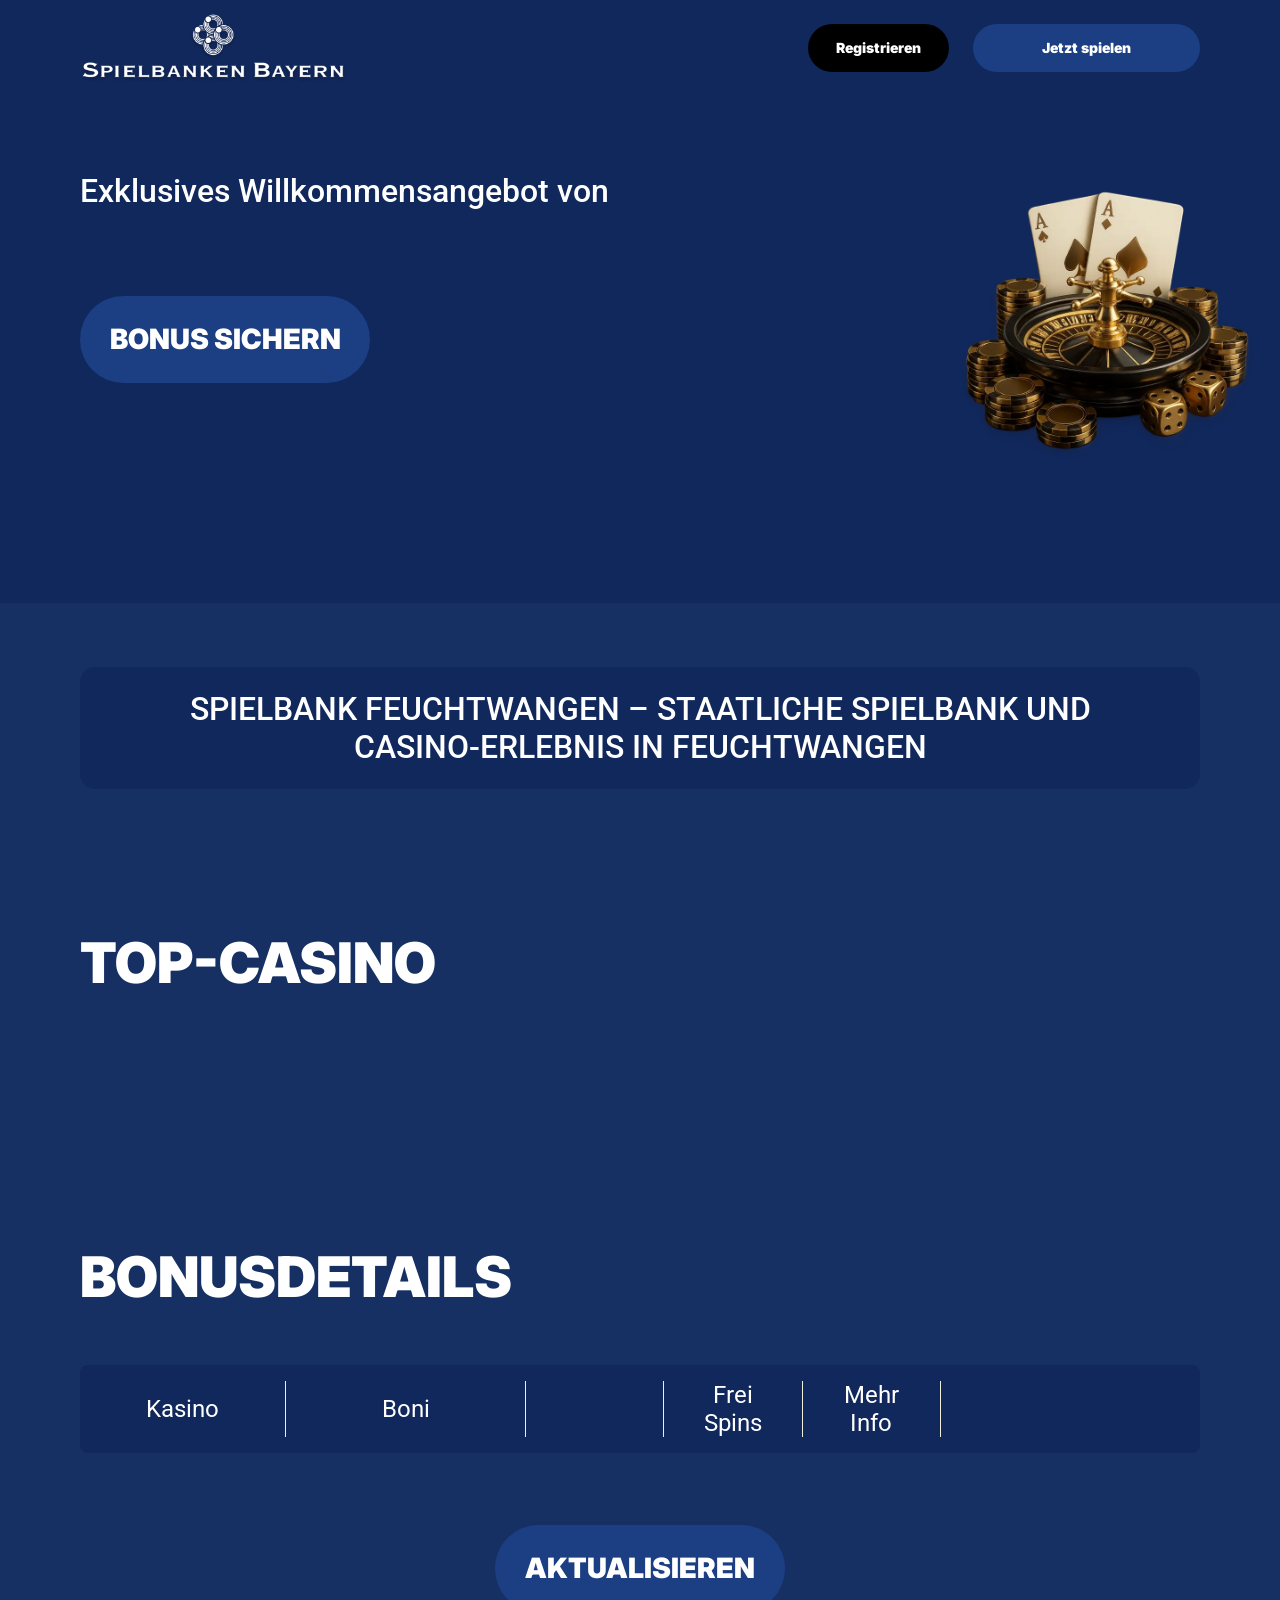
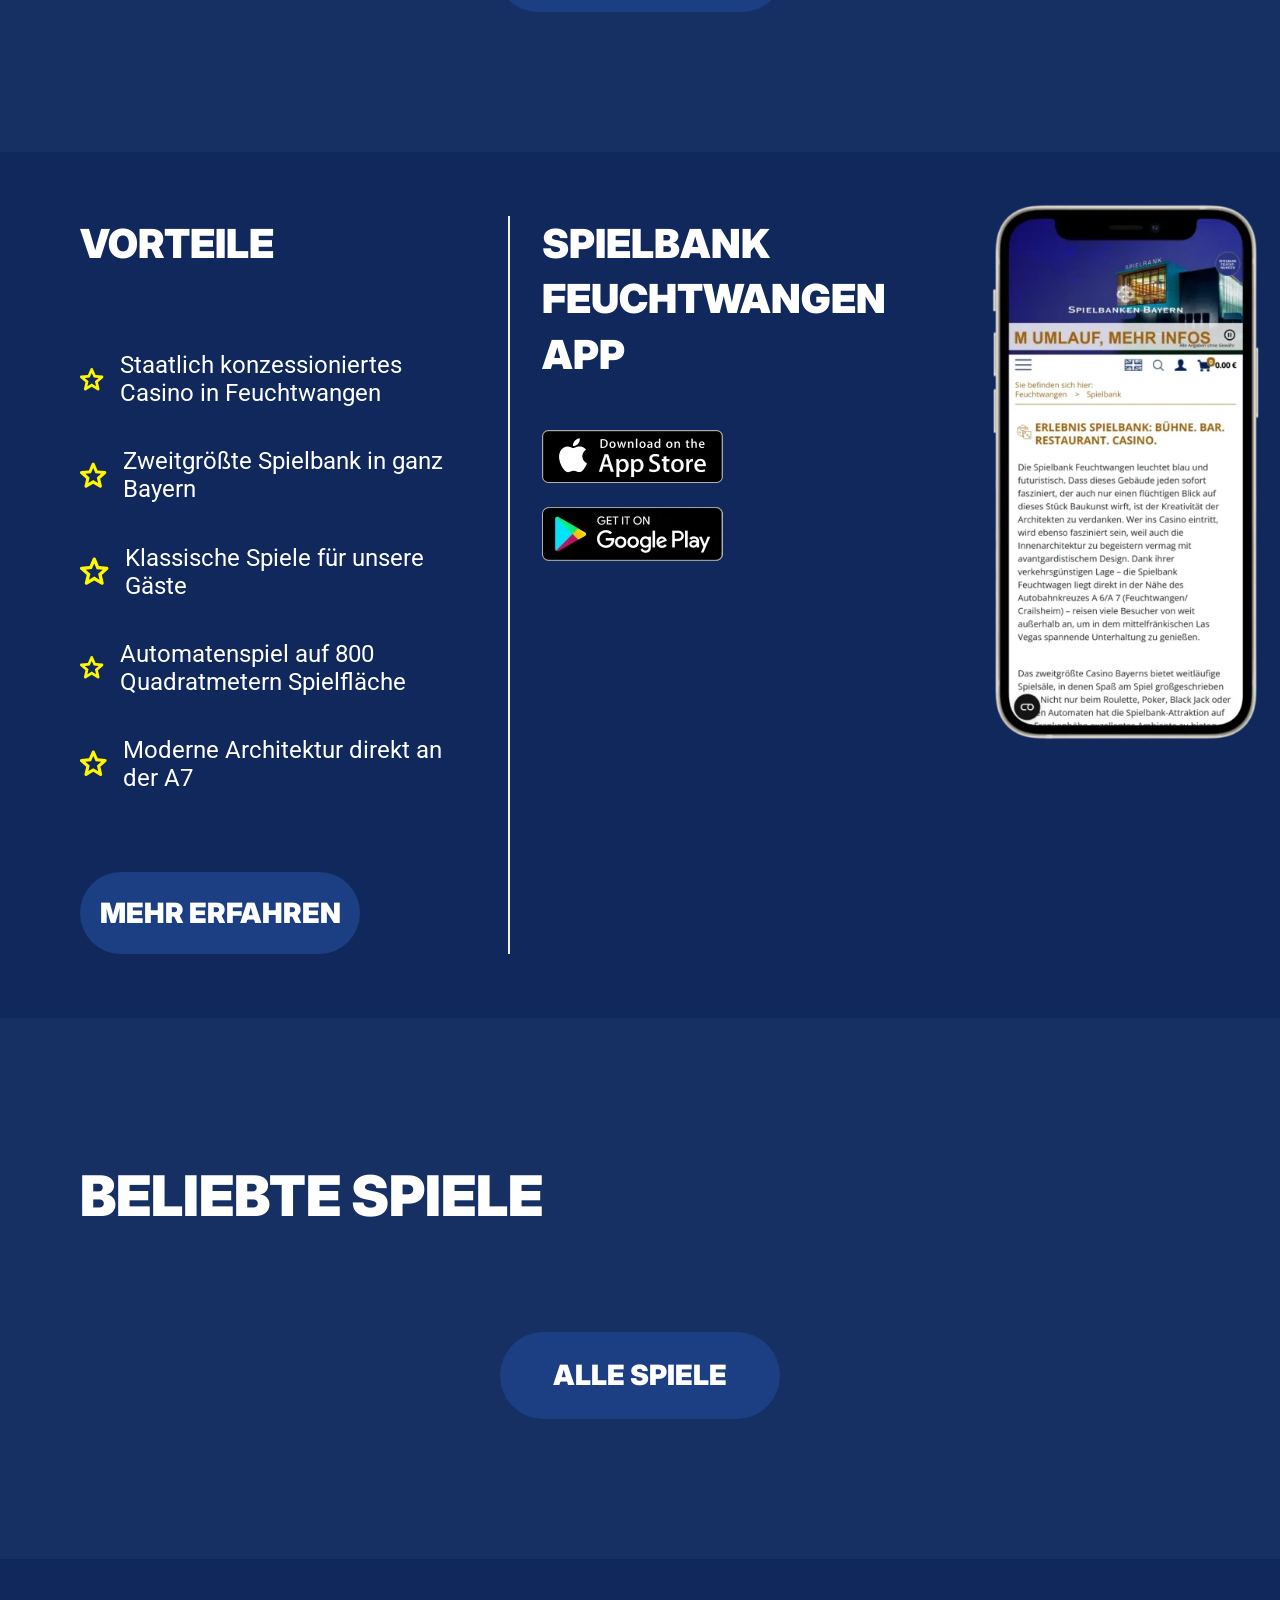
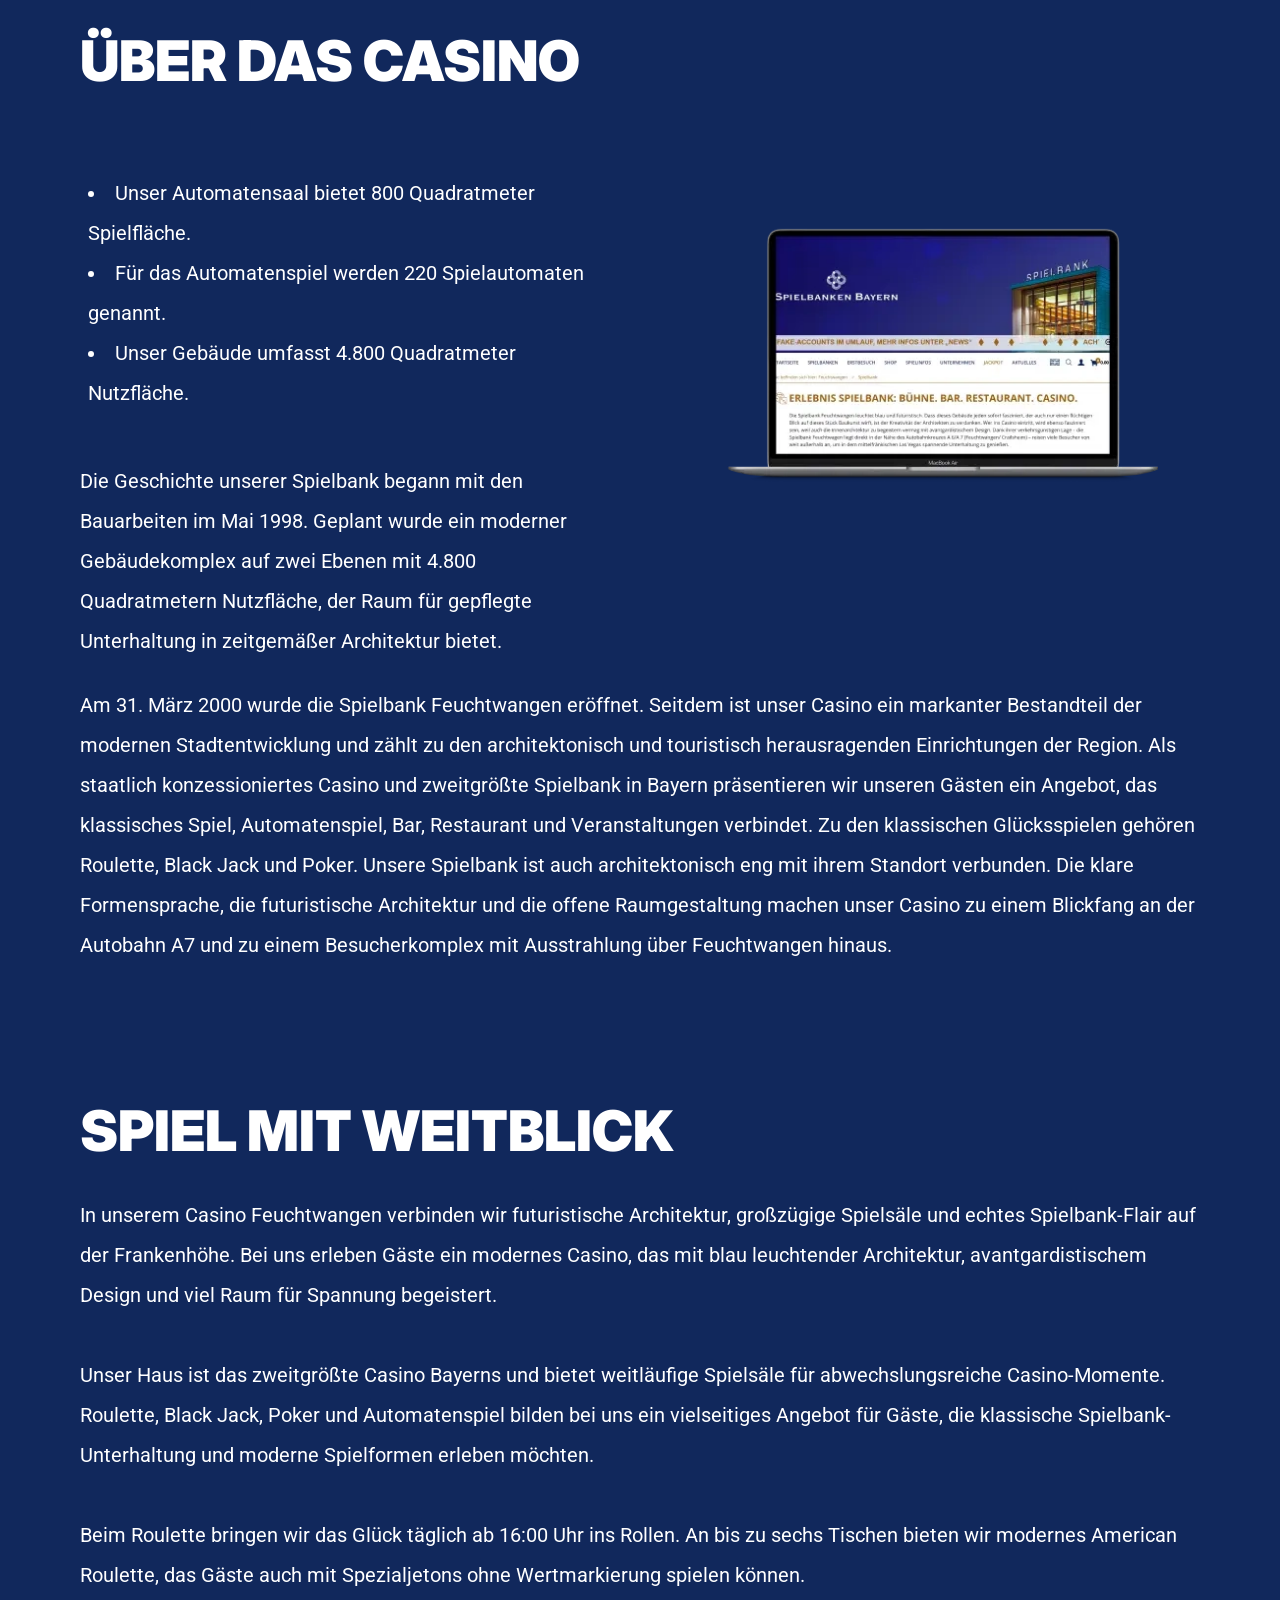
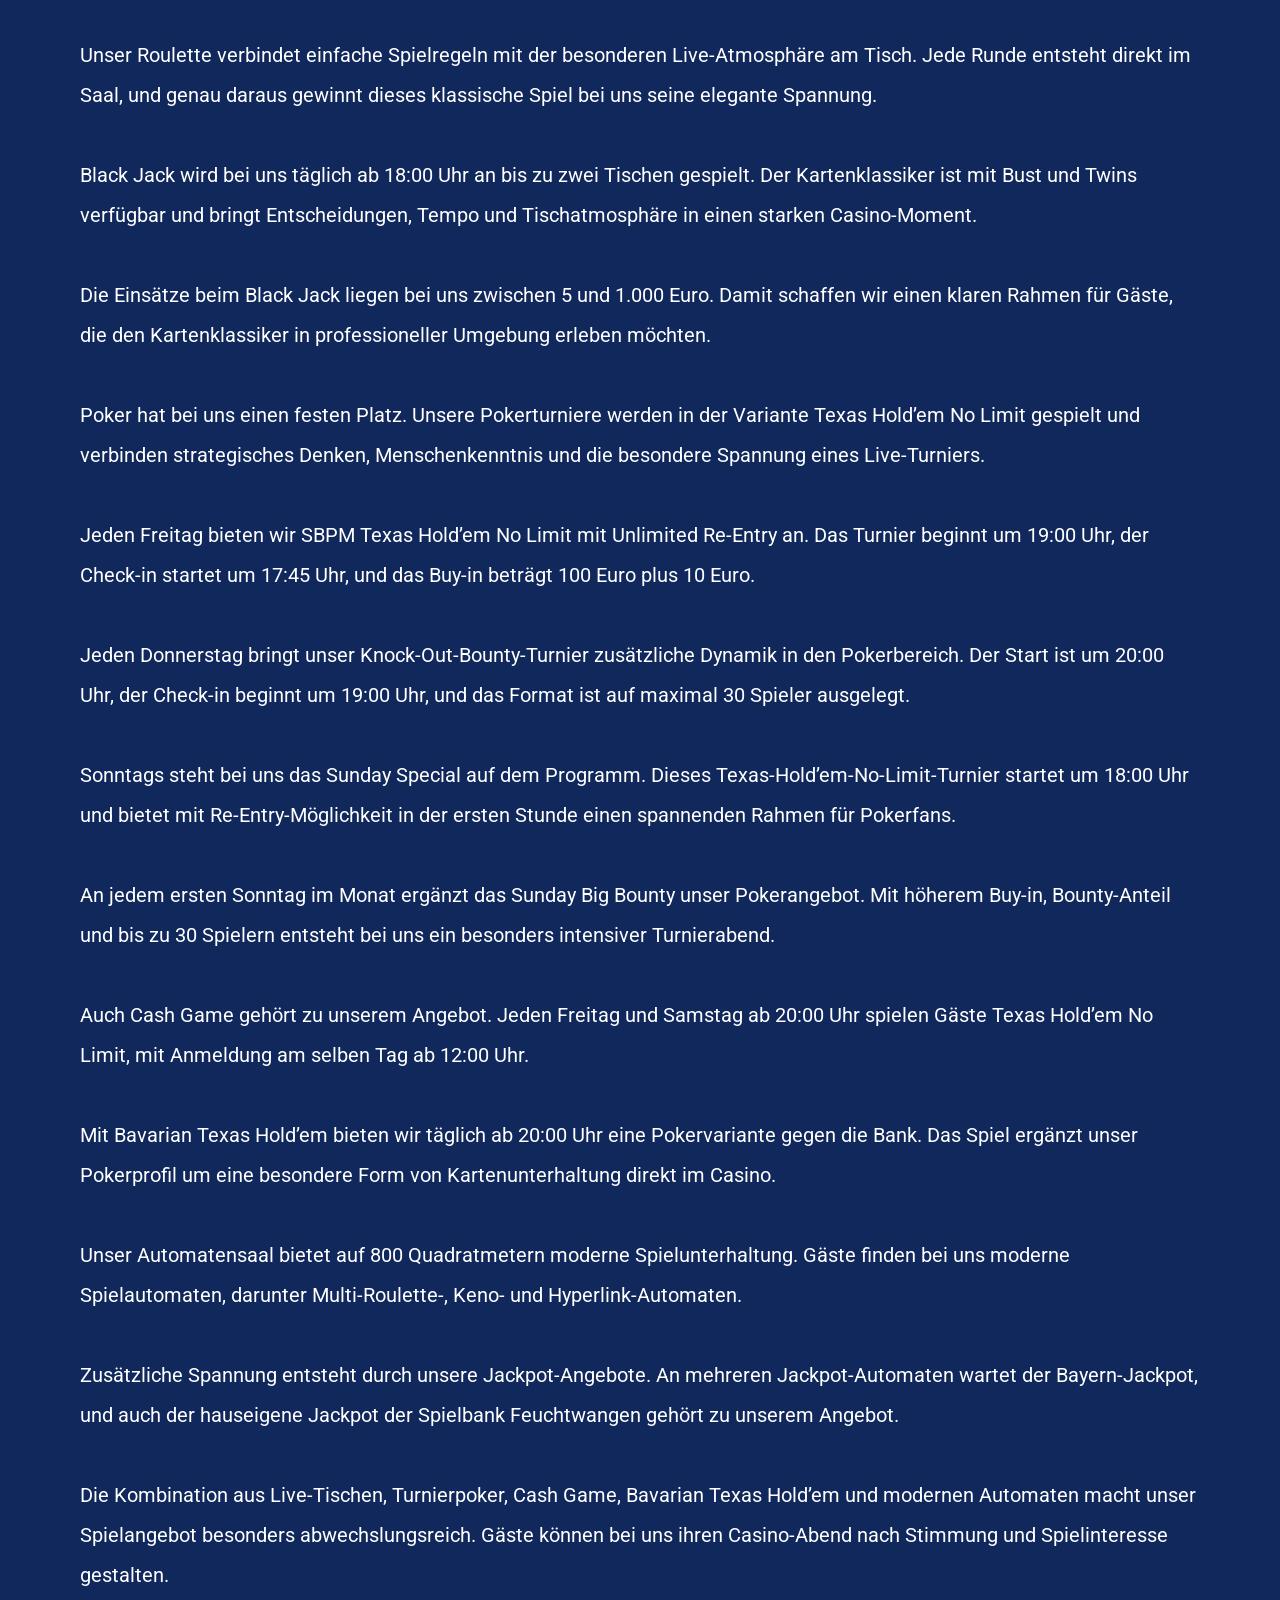
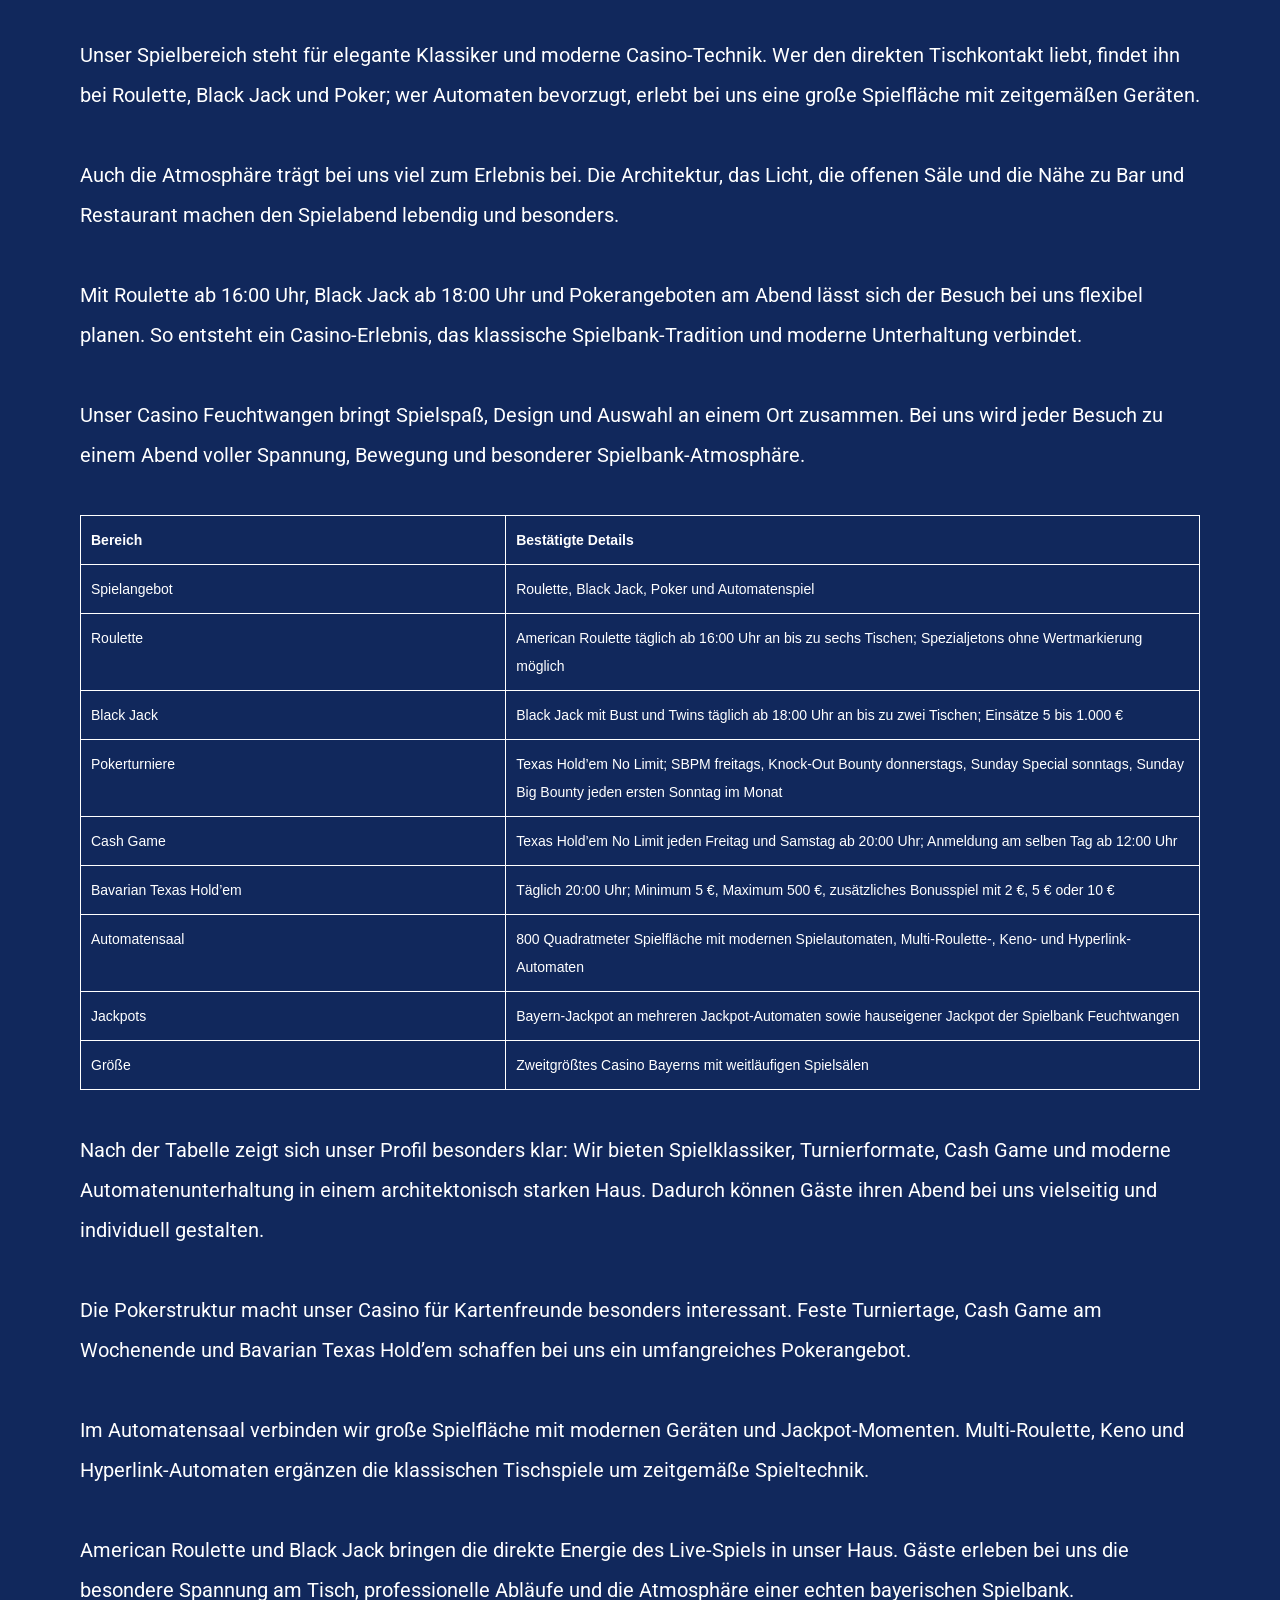
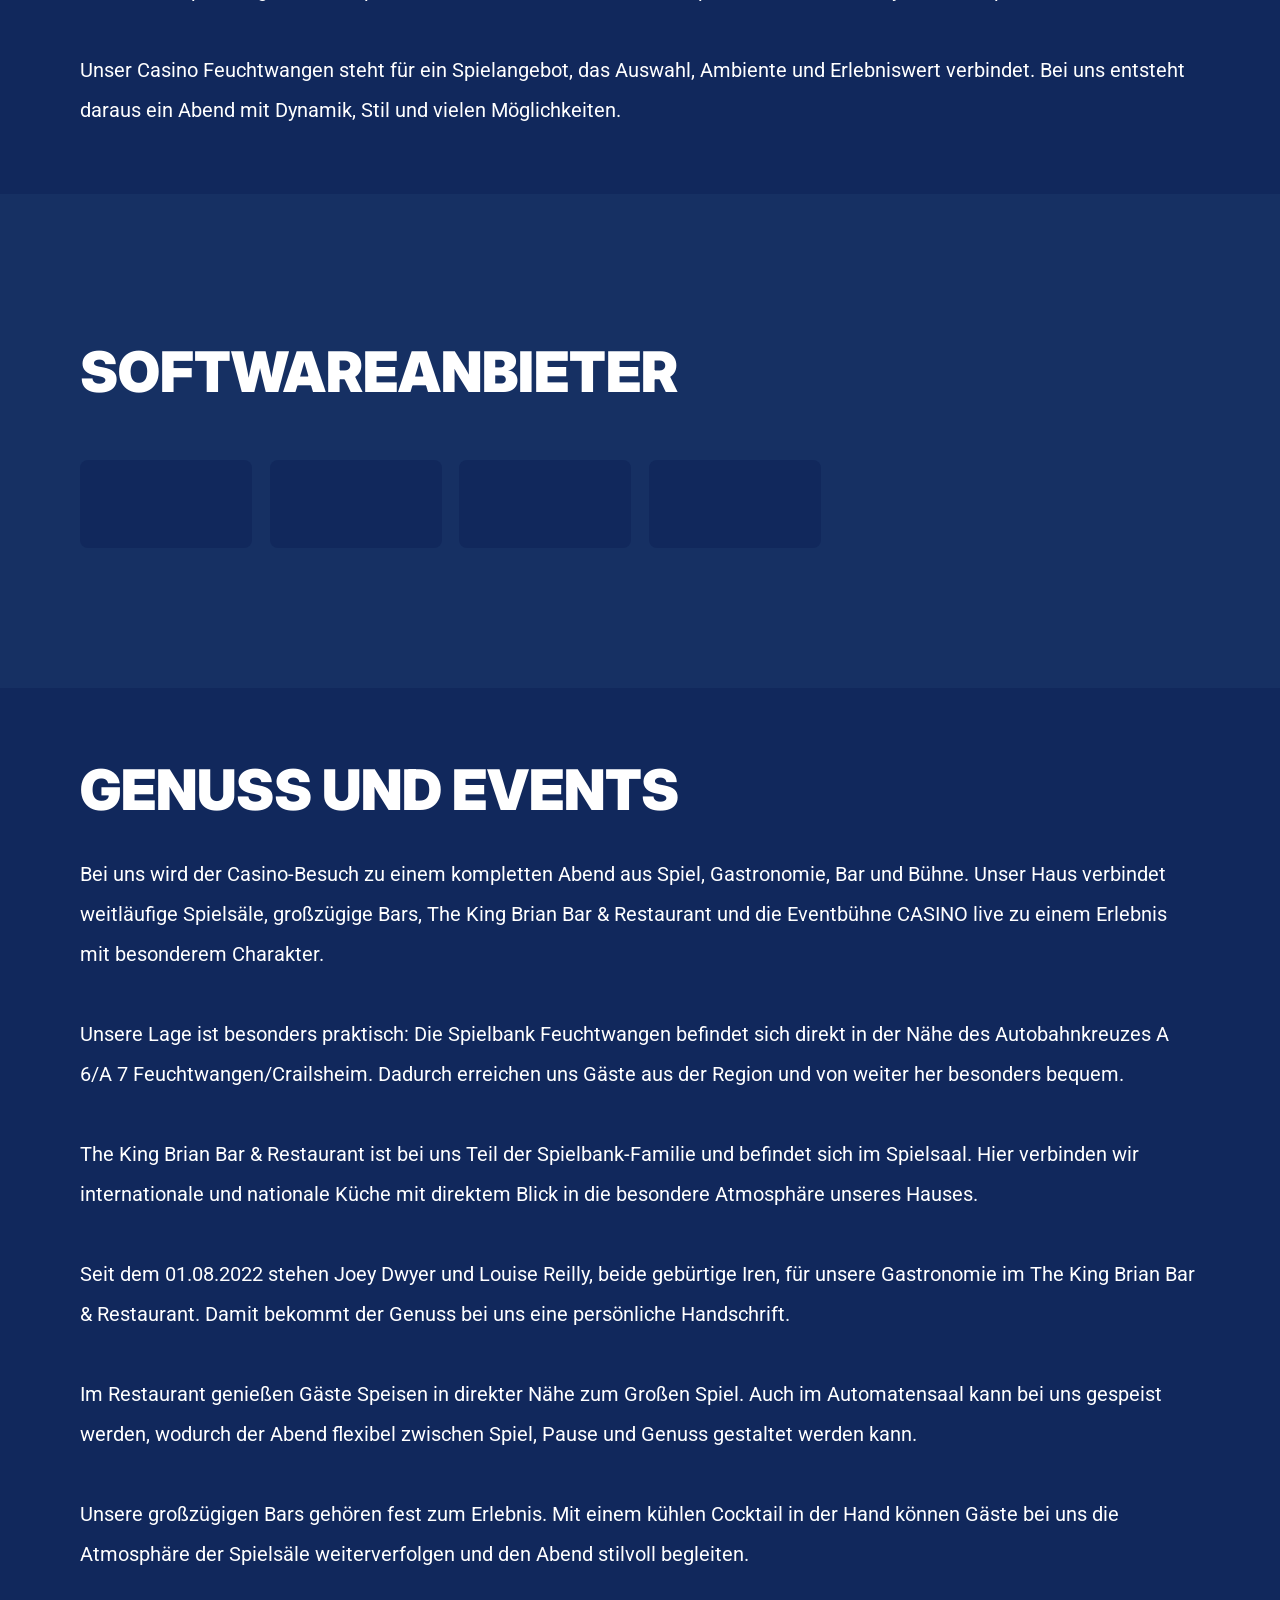
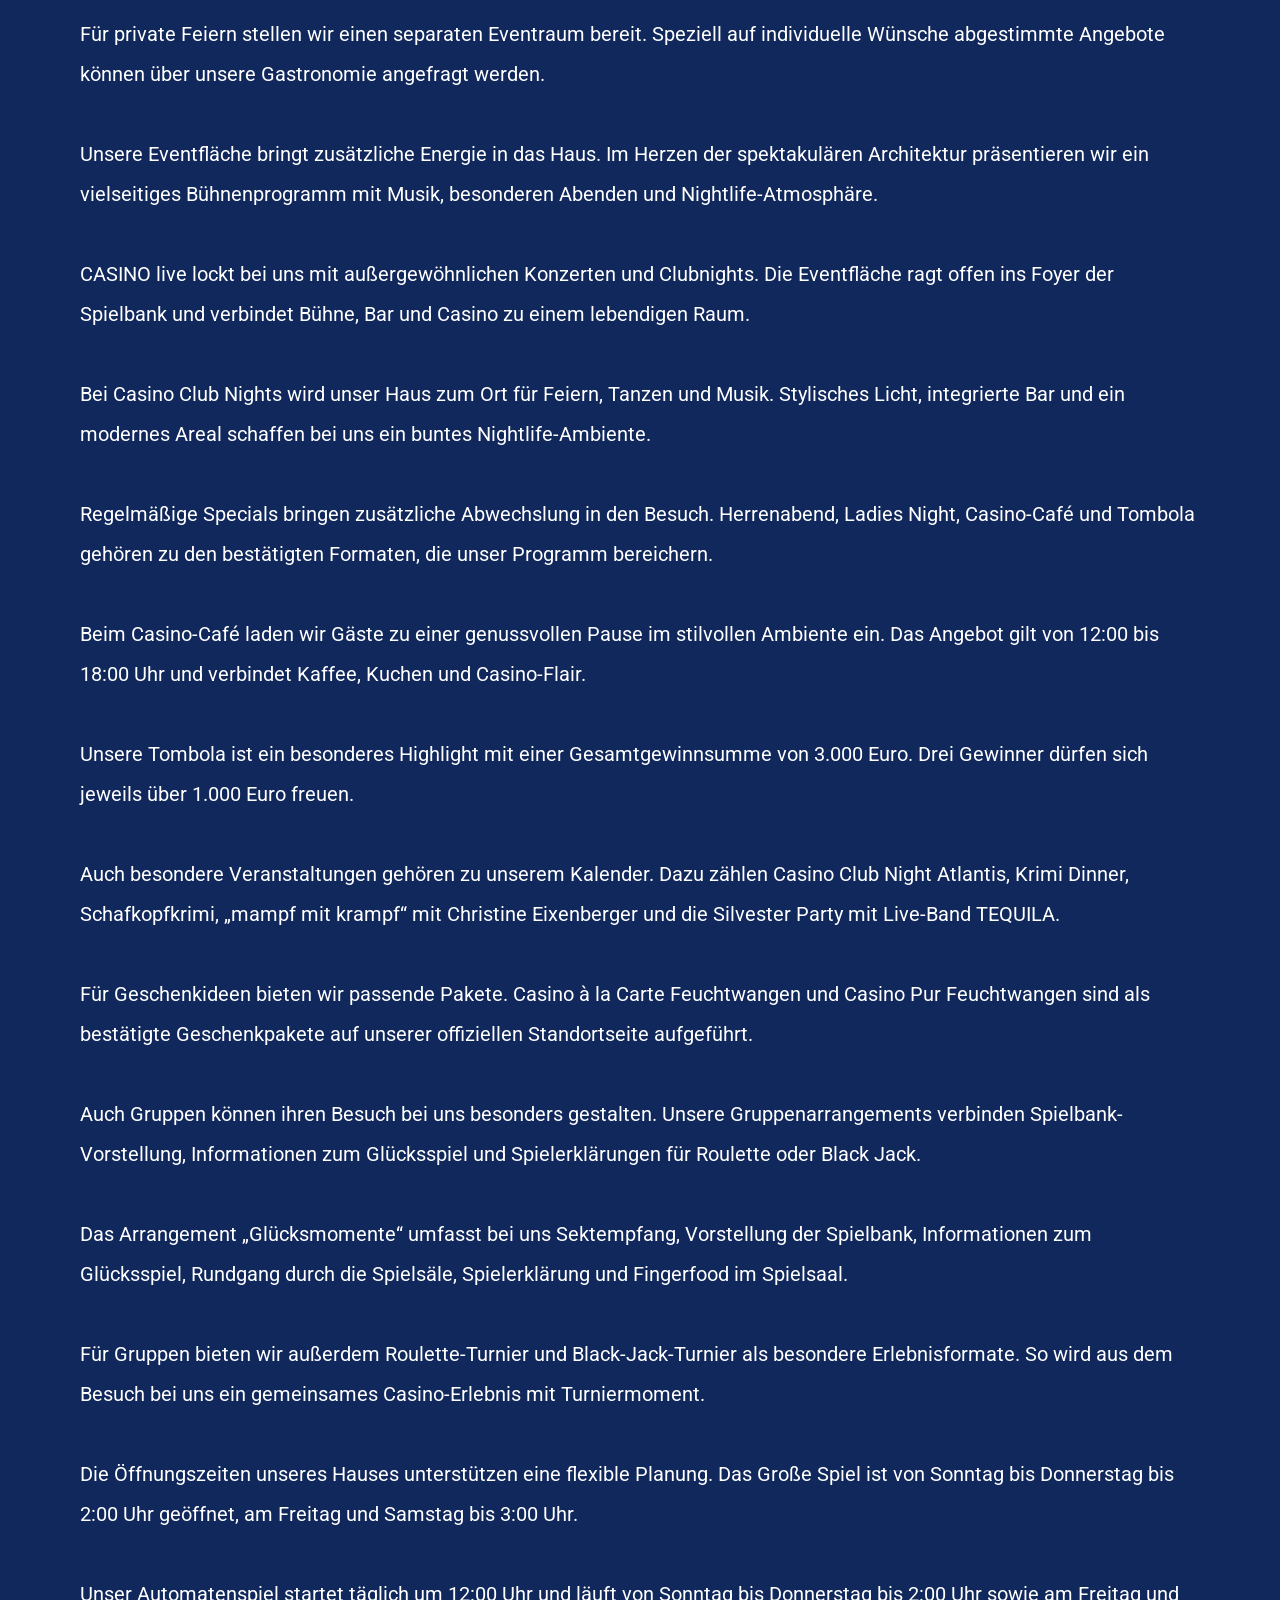
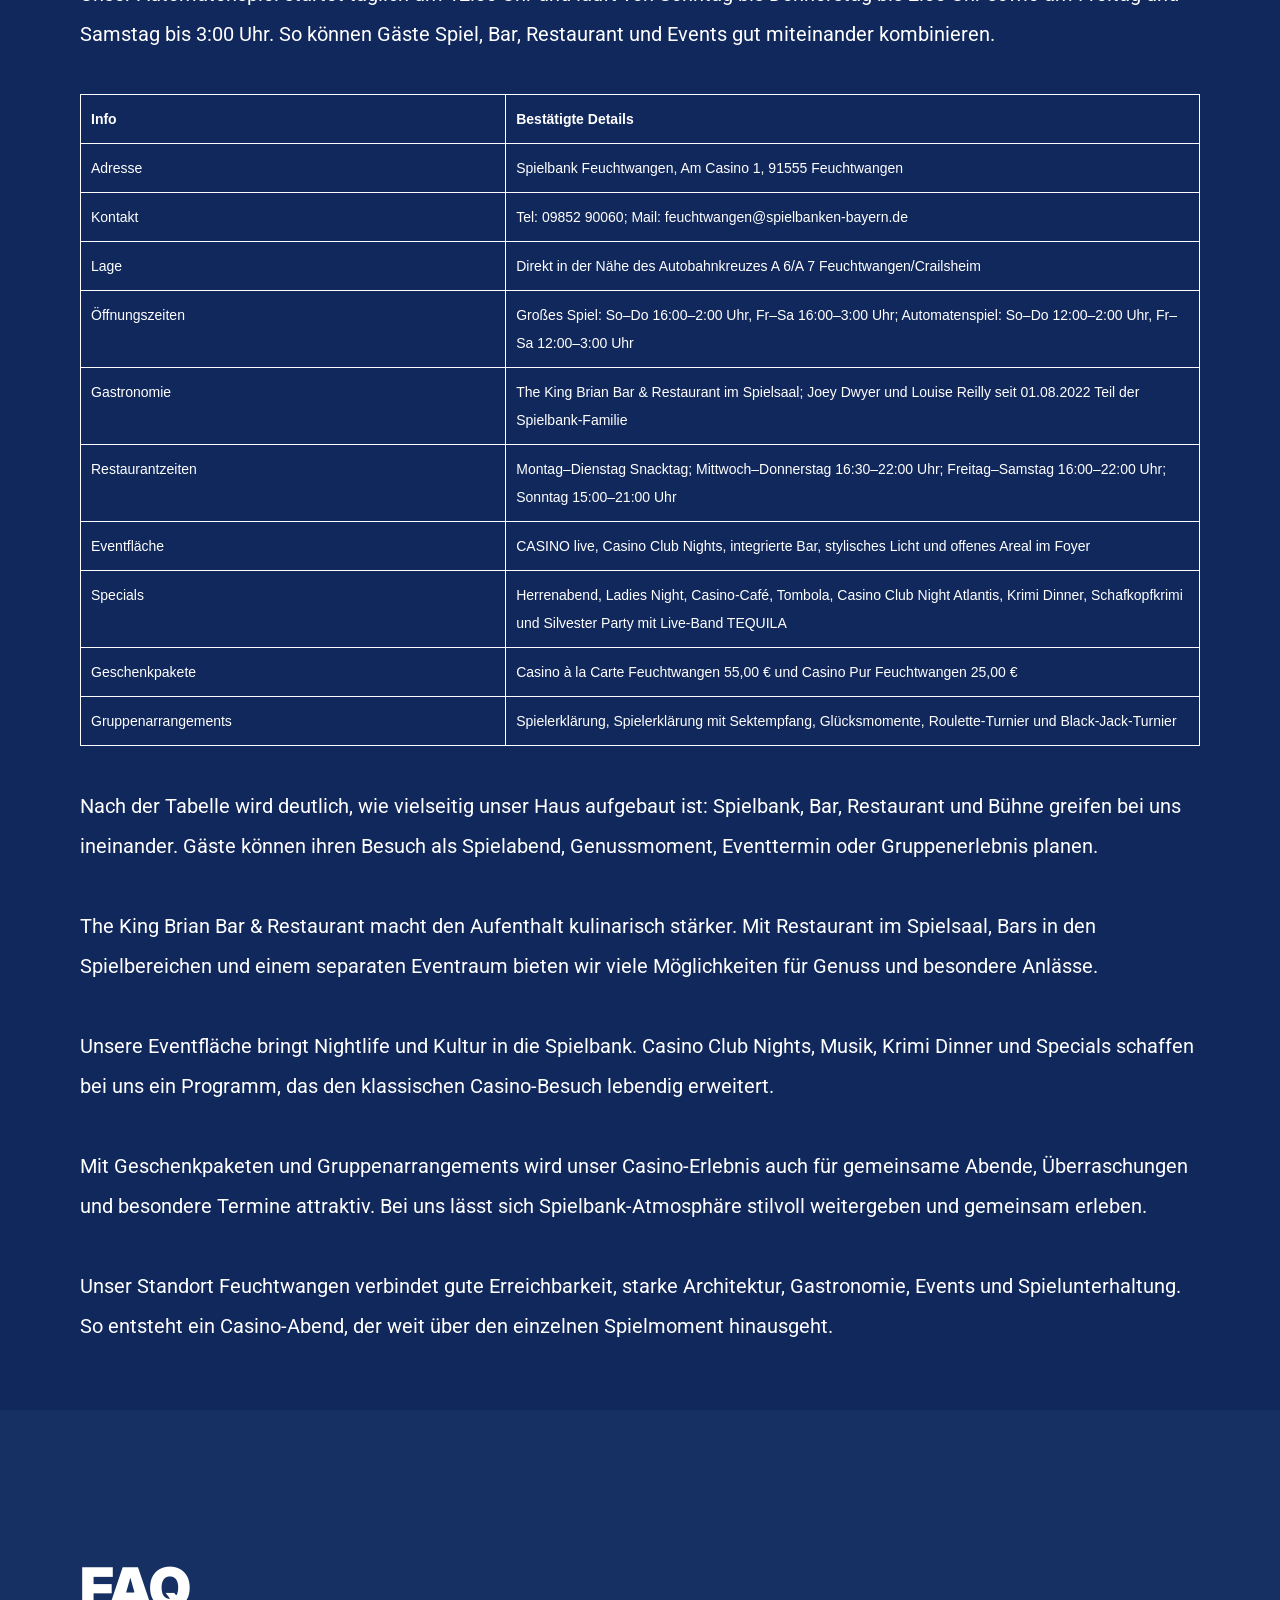
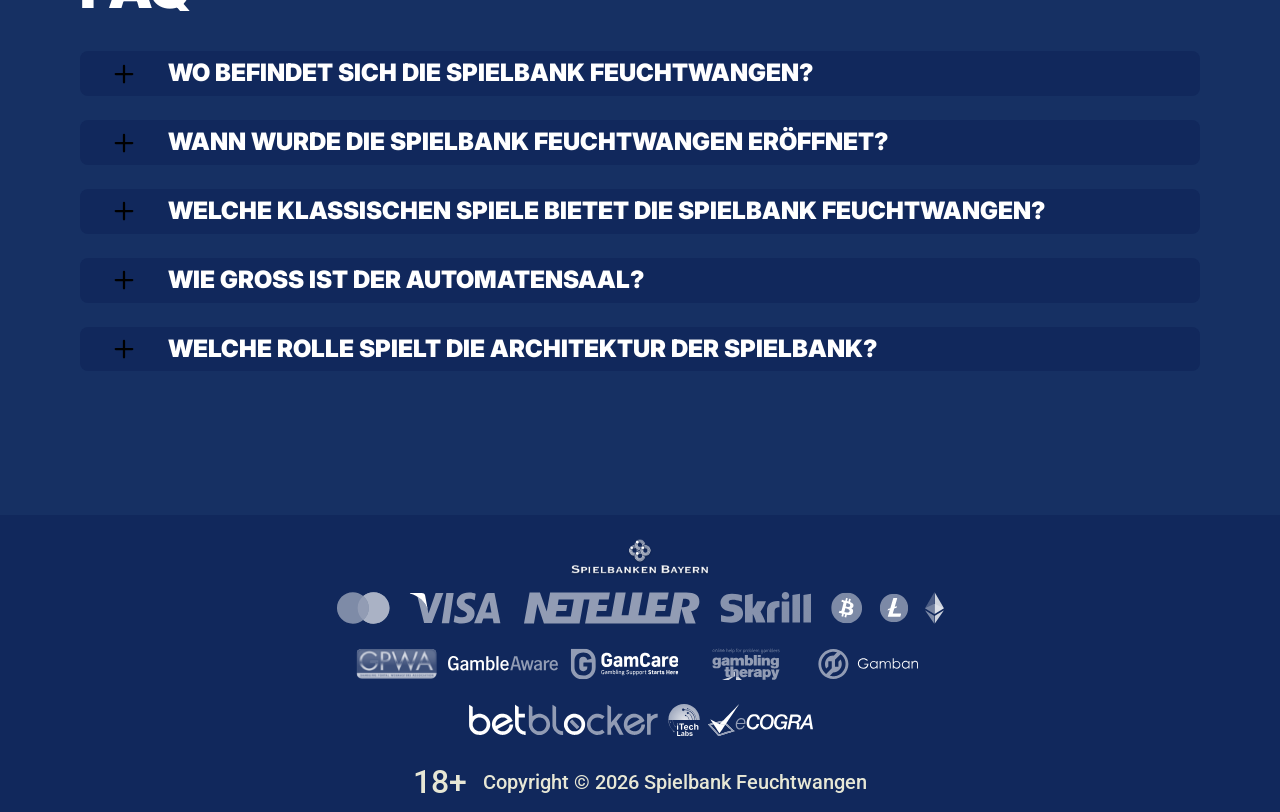
==== index.html @ a3e0cd32 "Site update" ====
<!DOCTYPE html>
<html lang="de-DE">

<head>
    <meta charset="utf-8">

    <script src="./index.js"></script>

    <link rel="manifest" href="./manifest.json">

    <link rel="preconnect" href="https://fonts.googleapis.com" />
    <link rel="preconnect" href="https://fonts.gstatic.com" crossorigin />

    <!-- Google Fonts -->
    <link
            href="https://fonts.googleapis.com/css2?family=Inter:wght@300;400;500;600;700&display=swap"
            rel="stylesheet"
    />
    <!-- Google Fonts -->

    <!-- Google Fonts -->
    <link
            href="https://fonts.googleapis.com/css2?family=Roboto:wght@300;400;500;600;700&display=swap"
            rel="stylesheet"
    />

    <meta name="viewport" content="width=device-width, initial-scale=1, minimum-scale=1, maximum-scale=2">
    <link rel="preload" as="image" href="_assets/images/1777028501-logo.svg" fetchpriority="high">
    <link rel="stylesheet" href="./normalize.css">
    <link rel="stylesheet" href="./index.css">
    <meta name="theme-color" content="">
    <title>Spielbank Feuchtwangen Casino-Überblick</title>
    <meta name="description"
          content="Entdecken Sie die Spielbank Feuchtwangen als reale staatlich konzessionierte Spielbank vor Ort mit klassischem Spiel, Automatenspiel und moderner Architektur.">
    <link rel="canonical" href="https://casino-spielbank-feuchtwangen.com">
    <meta property="og:title" content="Spielbank Feuchtwangen Casino-Überblick">
    <meta property="og:description"
          content="Entdecken Sie die Spielbank Feuchtwangen als reale staatlich konzessionierte Spielbank vor Ort mit klassischem Spiel, Automatenspiel und moderner Architektur.">
    <meta property="og:url" content="https://casino-spielbank-feuchtwangen.com">
    <meta property="og:site_name" content="Spielbank Feuchtwangen Casino-Überblick">
    <meta property="og:locale" content="de-DE">
    <meta property="og:image" content="_assets/images/1777029127-main.webp">
    <meta property="og:image:width" content="1200">
    <meta property="og:image:height" content="630">
    <meta property="og:type" content="website">
    <meta name="twitter:card" content="summary_large_image">
    <meta name="twitter:site" content="Назад casino-spielbank-feuchtwangen.com">
    <meta name="twitter:title" content="Spielbank Feuchtwangen Casino-Überblick">
    <meta name="twitter:description"
          content="Entdecken Sie die Spielbank Feuchtwangen als reale staatlich konzessionierte Spielbank vor Ort mit klassischem Spiel, Automatenspiel und moderner Architektur.">
    <meta name="twitter:image" content="_assets/images/1777029127-main.webp">
    <meta name="twitter:image:width" content="1200">
    <meta name="twitter:image:height" content="630">
    <link rel="icon" href="_assets/images/1777029135-favicon.svg" type="image/x-icon" sizes="16x16">
    <meta name="language" content="de-DE">

    <link rel="apple-touch-icon" href="_assets/images/1777028522-favicon.svg" sizes="96x96">
    <link rel="icon" href="_assets/images/1777028522-favicon.svg" type="image/webp" sizes="192x192">

    <link rel="preload" href="_assets/images/1777029171-main.webp" as="image" fetchpriority="high">

    <link rel="alternate" hreflang="x-default" href="https://casino-spielbank-feuchtwangen.com" />
    <link rel="alternate" hreflang="de" href="https://casino-spielbank-feuchtwangen.com" />
</head>

<body>
<svg
        style="display: none"
        xmlns="http://www.w3.org/2000/svg"
        width="1em"
        height="1em"
        viewBox="0 0 256 256"
>
    <symbol id="minus-icon" viewBox="0 0 256 256">
        <path
                fill="#000000"
                d="M228 128a12 12 0 0 1-12 12H40a12 12 0 0 1 0-24h176a12 12 0 0 1 12 12"
        />
    </symbol>
</svg>

<svg
        style="display: none"
        xmlns="http://www.w3.org/2000/svg"
        width="1em"
        height="1em"
        viewBox="0 0 32 32"
>
    <symbol id="globe-icon" viewBox="0 0 32 32">
        <path
                fill="#1c3e82"
                d="M32.032 16c0-8.501-6.677-15.472-15.072-15.969-0.173-0.019-0.346-0.032-0.523-0.032-0.052 0-0.104 0.005-0.156 0.007-0.093-0.002-0.186-0.007-0.281-0.007-8.84 0-16.032 7.178-16.032 16.001s7.192 16.001 16.032 16.001c0.094 0 0.188-0.006 0.281-0.008 0.052 0.002 0.104 0.008 0.156 0.008 0.176 0 0.349-0.012 0.523-0.032 8.395-0.497 15.072-7.468 15.072-15.969zM29.049 21.151c-0.551-0.16-1.935-0.507-4.377-0.794 0.202-1.381 0.313-2.84 0.313-4.357 0-1.196-0.069-2.354-0.197-3.469 3.094-0.37 4.45-0.835 4.54-0.867l-0.372-1.050c0.695 1.659 1.080 3.478 1.080 5.386 0 1.818-0.352 3.555-0.987 5.151zM8.921 16c0-1.119 0.074-2.212 0.21-3.263 1.621 0.127 3.561 0.222 5.839 0.243v6.939c-2.219 0.021-4.114 0.111-5.709 0.234-0.22-1.319-0.34-2.715-0.34-4.154zM16.967 2.132c2.452 0.711 4.552 4.115 5.492 8.628-1.512 0.12-3.332 0.209-5.492 0.229v-8.857zM14.971 2.156v8.832c-2.136-0.021-3.965-0.109-5.502-0.226 0.96-4.457 3.076-7.836 5.502-8.606zM14.971 21.913l0 7.929c-2.263-0.718-4.256-3.705-5.293-7.719 1.492-0.11 3.253-0.189 5.292-0.21zM16.967 29.868l-0-7.955c2.061 0.020 3.814 0.102 5.288 0.217-1.019 4.067-3 7.076-5.288 7.738zM16.967 19.92l0-6.939c2.291-0.021 4.218-0.118 5.818-0.25 0.131 1.053 0.203 2.147 0.203 3.268 0 1.442-0.116 2.84-0.329 4.16-1.575-0.128-3.462-0.219-5.692-0.24zM28.588 9.81c-0.302 0.094-1.564 0.453-4.094 0.751-0.564-2.998-1.584-5.561-2.91-7.412 3.048 1.325 5.535 3.697 7.005 6.661zM11.213 2.831c-1.632 1.873-2.963 4.568-3.691 7.754-2.265-0.245-3.623-0.534-4.166-0.665 1.585-3.27 4.407-5.836 7.856-7.088zM2.614 11.787c0.385 0.104 1.841 0.467 4.549 0.766-0.155 1.107-0.24 2.26-0.24 3.447 0 1.509 0.136 2.96 0.383 4.334-2.325 0.251-3.755 0.552-4.396 0.706-0.607-1.566-0.944-3.264-0.944-5.041 0-1.467 0.228-2.883 0.649-4.213zM3.784 22.886c0.727-0.154 2.029-0.39 3.956-0.591 0.759 2.803 1.993 5.175 3.473 6.874-3.16-1.148-5.79-3.398-7.429-6.282v0zM21.583 28.849c1.195-1.665 2.14-3.907 2.728-6.525 1.982 0.227 3.226 0.494 3.853 0.652-1.5 2.596-3.808 4.669-6.581 5.873z">
        </path>
    </symbol>
</svg>

<svg width="32" height="31" viewBox="0 0 32 31" fill="none" xmlns="http://www.w3.org/2000/svg">
    <symbol id="star-icon" viewBox="0 0 32 31">
        <path d="M10.0431 24.5932L15.8898 21.0667L21.7365 24.6396L20.2052 17.9577L25.3559 13.5031L18.5811 12.8999L15.8898 6.58913L13.1985 12.8535L6.42371 13.4567L11.5744 17.9577L10.0431 24.5932ZM15.8898 25.4285L8.187 30.0687C7.84672 30.2853 7.49096 30.3781 7.11975 30.3471C6.74853 30.3162 6.42371 30.1925 6.1453 29.9759C5.86688 29.7594 5.65034 29.489 5.49566 29.1648C5.34099 28.8406 5.31005 28.4768 5.40286 28.0734L7.44456 19.3034L0.623417 13.4103C0.314068 13.1319 0.121034 12.8145 0.0443157 12.4581C-0.0324028 12.1017 -0.00951111 11.754 0.112991 11.415C0.235493 11.0759 0.421103 10.7975 0.669819 10.5797C0.918536 10.362 1.25882 10.2227 1.69067 10.1621L10.6927 9.37327L14.1729 1.11366C14.3276 0.742438 14.5676 0.464023 14.8931 0.278414C15.2185 0.0928044 15.5507 0 15.8898 0C16.2288 0 16.5611 0.0928044 16.8865 0.278414C17.2119 0.464023 17.452 0.742438 17.6067 1.11366L21.0869 9.37327L30.0889 10.1621C30.522 10.224 30.8623 10.3632 31.1098 10.5797C31.3572 10.7963 31.5428 11.0747 31.6666 11.415C31.7903 11.7553 31.8138 12.1036 31.7371 12.46C31.6604 12.8163 31.4667 13.1331 31.1562 13.4103L24.335 19.3034L26.3767 28.0734C26.4695 28.4756 26.4386 28.8394 26.2839 29.1648C26.1292 29.4902 25.9127 29.7606 25.6343 29.9759C25.3559 30.1912 25.0311 30.315 24.6598 30.3471C24.2886 30.3793 23.9329 30.2865 23.5926 30.0687L15.8898 25.4285Z" fill="#fff700"/>
    </symbol>
</svg>

<svg
        xmlns="http://www.w3.org/2000/svg"
        width="1em"
        height="1em"
        viewBox="0 0 256 256"
>
    <symbol id="plus-icon" viewBox="0 0 256 256">
        <path
                fill="#000000"
                d="M228 128a12 12 0 0 1-12 12h-76v76a12 12 0 0 1-24 0v-76H40a12 12 0 0 1 0-24h76V40a12 12 0 0 1 24 0v76h76a12 12 0 0 1 12 12"
        />
    </symbol>
</svg>

<svg
        width="33"
        height="32"
        viewBox="0 0 33 32"
        fill="none"
        xmlns="http://www.w3.org/2000/svg"
>
    <symbol id="play-icon" viewBox="0 0 33 32">
        <path
                d="M16.8334 0.0786133C7.9606 0.0786133 0.767578 7.20678 0.767578 15.9998C0.767578 24.7929 7.9606 31.921 16.8334 31.921C25.7061 31.921 32.8992 24.7929 32.8992 15.9998C32.8992 7.20678 25.7061 0.0786133 16.8334 0.0786133ZM22.3861 16.8438L14.3532 21.8192C14.1907 21.9197 14.0059 21.9703 13.821 21.9703C13.6536 21.9703 13.4859 21.929 13.3342 21.8454C13.015 21.67 12.8169 21.3372 12.8169 20.9752V11.0244C12.8169 10.6625 13.015 10.3296 13.3342 10.1543C13.6533 9.97788 14.0436 9.98857 14.3532 10.1805L22.3861 15.1559C22.6796 15.3381 22.858 15.6568 22.858 15.9998C22.858 16.3428 22.6796 16.6616 22.3861 16.8438Z"
                fill="#1c3e82"
        />
    </symbol>
</svg>

<svg
        width="20"
        height="20"
        viewBox="0 0 20 20"
        fill="none"
        xmlns="http://www.w3.org/2000/svg"
>
    <symbol id="information-outline" viewBox="0 0 20 20">
        <path
                d="M9 7H11V5H9V7ZM10 18C5.59 18 2 14.41 2 10C2 5.59 5.59 2 10 2C14.41 2 18 5.59 18 10C18 14.41 14.41 18 10 18ZM10 0C8.68678 0 7.38642 0.258658 6.17317 0.761205C4.95991 1.26375 3.85752 2.00035 2.92893 2.92893C1.05357 4.8043 0 7.34784 0 10C0 12.6522 1.05357 15.1957 2.92893 17.0711C3.85752 17.9997 4.95991 18.7362 6.17317 19.2388C7.38642 19.7413 8.68678 20 10 20C12.6522 20 15.1957 18.9464 17.0711 17.0711C18.9464 15.1957 20 12.6522 20 10C20 8.68678 19.7413 7.38642 19.2388 6.17317C18.7362 4.95991 17.9997 3.85752 17.0711 2.92893C16.1425 2.00035 15.0401 1.26375 13.8268 0.761205C12.6136 0.258658 11.3132 0 10 0ZM9 15H11V9H9V15Z"
                fill="#ffffff"
        />
    </symbol>
</svg>

<div class="wrapper">
    <header class="header" id="top">
        <div class="headerBlock">
            <div class="headerLogoContainer"><a href="https://casino-spielbank-feuchtwangen.com" aria-label="Main page"><img class="header__logo logo"
                                                                                                     src="_assets/images/1777028501-logo.svg" alt="Spielbank Feuchtwangen" /></a></div>
            <ul class="nav__list">
                <li class="nav__item"><a class="nav__link" target="_blank" href="casino.html?id=example-offer-id"
                                         aria-label="Registrieren" id="navSignUp"> Registrieren </a></li>
                <li class="nav__item nav__itemLarge"><a class="nav__link nav__linkLarge" target="_blank"
                                                        href="casino.html?id=example-offer-id" aria-label="Jetzt spielen" id="navPlayNow"> Jetzt spielen </a>
                </li>
            </ul>
        </div>
    </header>
    <main class="main">
        <section class="heroContainer">
            <div class="hero">
                <div class="heroBlock block">
                    <div class="heroGroup">
                        <div class="heroTextGroup">
                            <p class="heroText heroTextDesktop">Exklusives Willkommensangebot von</p>
                            <p class="heroText heroTextMobile">Exklusives Willkommensangebot von</p>
                            <p class="heroText heroTextBonus" id="bonusText"></p>
                        </div><a target="_blank" class="heroLink" id="bonusLink" href="/" aria-label="Spiel starten"><span
                            class="heroButton btn btn--large">Bonus sichern</span></a>
                    </div>
                </div>
            </div>
            <div class="heroUnder">
                <h1 class="heroText heroMainTitle">Spielbank Feuchtwangen – Staatliche Spielbank und Casino-Erlebnis in Feuchtwangen</h1>
            </div>
        </section>
        <div class="bonusesCircleContainer">
            <section class="topCasino">
                <div class="container">
                    <div class="topCasinoBlock block">
                        <h2 class="topCasinoTitle title"><span>Top-Casino <span id="countryName"></span></span>
                        </h2>
                        <div class="topCasinoGroup" id="casinoCardContainer">
                            <!-- Casino cards will be dynamically inserted here --></div><button
                            class="topCasinoButton btn btn--large" id="showMoreButton"> Alle Casino </button>
                    </div>
                </div>
            </section>
            <section class="bonusDetails" id="bonuses">
                <div class="container">
                    <div class="bonusDetailsBlock block">
                        <h2 class="bonusDetailsTitle title"><span>Bonusdetails</span></h2>
                        <div class="bonusDetailsGroup">
                            <div class="bonusTable">
                                <div class="bogradientContainer">
                                    <div class="bonusTableRow bonusTableHeader">
                                        <div class="bonusTableHead">
                                            <p class="bonusHeaderText bonusHeaderCasino">Kasino</p>
                                        </div>
                                        <div class="bonusTableHead">
                                            <p class="bonusHeaderText bonusDetailsWelcome">Boni</p>
                                        </div>
                                        <div class="bonusTableHead">
                                            <p class="bonusHeaderText"></p>
                                        </div>
                                        <div class="bonusTableHead">
                                            <p class="bonusHeaderText bonusHeaderTextSpins">Frei Spins</p>
                                        </div>
                                        <div class="bonusTableHead">
                                            <p class="bonusHeaderText">Mehr Info</p>
                                        </div>
                                        <div class="bonusTableHead">
                                            <p class="bonusHeaderText bonusClaimBonus"></p>
                                        </div>
                                    </div>
                                </div><!-- Bonus rows will be dynamically inserted here -->
                                <div id="bonusTableRows"></div>
                            </div>
                        </div><button class="bonusDetailsButton btn btn--large" id="refreshButton"> Aktualisieren
                    </button>
                    </div>
                </div>
            </section>
        </div>
        <div class="advantagesCircleContainer">
            <section class="advantages">
                <div class="container">
                    <div class="advantagesBlock block">
                        <div class="advantagesDescription">
                            <h2 class="advantagesTitle title">Vorteile</h2>
                            <ul class="advantagesList">
                                <li class="providersGroup"></li>
                                <li class="advantagesItem">
                                    <svg class="advantagesStar" width="30" height="29">
                                        <use href="#star-icon"></use>
                                    </svg>
                                    <p class="advantagesText">Staatlich konzessioniertes Casino in Feuchtwangen</p>
                                </li>
                                <li class="advantagesItem">
                                    <svg class="advantagesStar" width="30" height="29">
                                        <use href="#star-icon"></use>
                                    </svg>
                                    <p class="advantagesText">Zweitgrößte Spielbank in ganz Bayern</p>
                                </li>
                                <li class="advantagesItem">
                                    <svg class="advantagesStar" width="30" height="29">
                                        <use href="#star-icon"></use>
                                    </svg>
                                    <p class="advantagesText">Klassische Spiele für unsere Gäste</p>
                                </li>
                                <li class="advantagesItem">
                                    <svg class="advantagesStar" width="30" height="29">
                                        <use href="#star-icon"></use>
                                    </svg>
                                    <p class="advantagesText">Automatenspiel auf 800 Quadratmetern Spielfläche</p>
                                </li>
                                <li class="advantagesItem">
                                    <svg class="advantagesStar" width="30" height="29">
                                        <use href="#star-icon"></use>
                                    </svg>
                                    <p class="advantagesText">Moderne Architektur direkt an der A7</p>
                                </li>
                                <li class="providersGroup"></li>
                            </ul><a class="advantagesLink" id="advantagesLink" target="_blank" href="/" aria-label="Mehr erfahren"><span
                                class="advantagesButton btn btn--large">Mehr erfahren</span></a>
                        </div>
                        <div class="advantagesMobile">
                            <h2 class="advantagesTitle title advantagesAppTitle">Spielbank Feuchtwangen App</h2><img
                                class="advantagesMobilePhone" src="_assets/images/1777029269-mobile.webp" title="Spielbank Feuchtwangen Mobile"
                                alt="Spielbank Feuchtwangen App" />
                            <div class="advantagesStoreGroup"><a href="/" id="appStoreLink" aria-label="Play game"
                                                                 target="_blank"><img class="advantagesStore" width="181" height="53"
                                                                                      src="./assets/images/advantages/app-store.webp" alt="iOs App " title="Spielbank Feuchtwangen App"/></a><a
                                    href="/" id="googlePlayLink" aria-label="Play game" target="_blank"><img
                                    class="advantagesStore" width="181" height="54"
                                    src="./assets/images/advantages/google-play.webp" alt="android App Spielbank Feuchtwangen App" title="Spielbank Feuchtwangen App" /></a>
                            </div>
                        </div>
                    </div>
                </div>
            </section>
            <section class="games" id="games">
                <div class="container">
                    <div class="gamesBlock block">
                        <h2 class="gamesTitle title"><span>Beliebte Spiele</span></h2>
                        <div class="gamesGroup" id="gamesContainer"><!-- Games will be dynamically inserted here -->
                        </div><a target="_blank" class="gamesLink" id="allGamesLink" href="/" aria-label="Alle Spiele"><span
                            class="gamesButton btn btn--large">Alle Spiele</span></a>
                    </div>
                </div>
            </section>
        </div>
        <div class="historyCircleContainer">
            <section class="history">
                <div class="container">
                    <div class="historyBlock block">
                        <h2 class="historyTitle title">Über das Casino</h2>
                        <div class="historyGroup">
                            <div class="historyColumn">
                                <div class="historyText">
                                    <p class="historyDescription"></p>
                                    <ul class="historyList">
                                        <li class="historyItem">Unser Automatensaal bietet 800 Quadratmeter Spielfläche.</li>
                                        <li class="historyItem">Für das Automatenspiel werden 220 Spielautomaten genannt.</li>
                                        <li class="historyItem">Unser Gebäude umfasst 4.800 Quadratmeter Nutzfläche.</li>
                                    </ul>
                                    <p class="historyDescription">Die Geschichte unserer Spielbank begann mit den Bauarbeiten im Mai 1998. Geplant wurde ein moderner Gebäudekomplex auf zwei Ebenen mit 4.800 Quadratmetern Nutzfläche, der Raum für gepflegte Unterhaltung in zeitgemäßer Architektur bietet.</p>
                                </div>
                            </div>
                            <div class="historyColumn"><img class="historyImage"
                                                            src="_assets/images/1777029377-deaskto.webp" alt="Spielbank Feuchtwangen" title="Spielbank Feuchtwangen Desktop"/></div>
                        </div>
                        <p class="historyDescription">Am 31. März 2000 wurde die Spielbank Feuchtwangen eröffnet. Seitdem ist unser Casino ein markanter Bestandteil der modernen Stadtentwicklung und zählt zu den architektonisch und touristisch herausragenden Einrichtungen der Region.

Als staatlich konzessioniertes Casino und zweitgrößte Spielbank in Bayern präsentieren wir unseren Gästen ein Angebot, das klassisches Spiel, Automatenspiel, Bar, Restaurant und Veranstaltungen verbindet. Zu den klassischen Glücksspielen gehören Roulette, Black Jack und Poker.

Unsere Spielbank ist auch architektonisch eng mit ihrem Standort verbunden. Die klare Formensprache, die futuristische Architektur und die offene Raumgestaltung machen unser Casino zu einem Blickfang an der Autobahn A7 und zu einem Besucherkomplex mit Ausstrahlung über Feuchtwangen hinaus.</p>
                    </div>
                </div>
            </section>
        </div>
        <div class="historyCircleContainer">
            <section class="history">
                <div class="container">
                    <div class="historyBlock block">
                        <h2 class="historyTitle title">Spiel Mit Weitblick</h2>
                        <div class="historyDescription"><p>In unserem Casino Feuchtwangen verbinden wir futuristische Architektur, großzügige Spielsäle und echtes Spielbank-Flair auf der Frankenhöhe. Bei uns erleben Gäste ein modernes Casino, das mit blau leuchtender Architektur, avantgardistischem Design und viel Raum für Spannung begeistert.</p> <br> <p>Unser Haus ist das zweitgrößte Casino Bayerns und bietet weitläufige Spielsäle für abwechslungsreiche Casino-Momente. Roulette, Black Jack, Poker und Automatenspiel bilden bei uns ein vielseitiges Angebot für Gäste, die klassische Spielbank-Unterhaltung und moderne Spielformen erleben möchten.</p> <br> <p>Beim Roulette bringen wir das Glück täglich ab 16:00 Uhr ins Rollen. An bis zu sechs Tischen bieten wir modernes American Roulette, das Gäste auch mit Spezialjetons ohne Wertmarkierung spielen können.</p> <br> <p>Unser Roulette verbindet einfache Spielregeln mit der besonderen Live-Atmosphäre am Tisch. Jede Runde entsteht direkt im Saal, und genau daraus gewinnt dieses klassische Spiel bei uns seine elegante Spannung.</p> <br> <p>Black Jack wird bei uns täglich ab 18:00 Uhr an bis zu zwei Tischen gespielt. Der Kartenklassiker ist mit Bust und Twins verfügbar und bringt Entscheidungen, Tempo und Tischatmosphäre in einen starken Casino-Moment.</p> <br> <p>Die Einsätze beim Black Jack liegen bei uns zwischen 5 und 1.000 Euro. Damit schaffen wir einen klaren Rahmen für Gäste, die den Kartenklassiker in professioneller Umgebung erleben möchten.</p> <br> <p>Poker hat bei uns einen festen Platz. Unsere Pokerturniere werden in der Variante Texas Hold’em No Limit gespielt und verbinden strategisches Denken, Menschenkenntnis und die besondere Spannung eines Live-Turniers.</p> <br> <p>Jeden Freitag bieten wir SBPM Texas Hold’em No Limit mit Unlimited Re-Entry an. Das Turnier beginnt um 19:00 Uhr, der Check-in startet um 17:45 Uhr, und das Buy-in beträgt 100 Euro plus 10 Euro.</p> <br> <p>Jeden Donnerstag bringt unser Knock-Out-Bounty-Turnier zusätzliche Dynamik in den Pokerbereich. Der Start ist um 20:00 Uhr, der Check-in beginnt um 19:00 Uhr, und das Format ist auf maximal 30 Spieler ausgelegt.</p> <br> <p>Sonntags steht bei uns das Sunday Special auf dem Programm. Dieses Texas-Hold’em-No-Limit-Turnier startet um 18:00 Uhr und bietet mit Re-Entry-Möglichkeit in der ersten Stunde einen spannenden Rahmen für Pokerfans.</p> <br> <p>An jedem ersten Sonntag im Monat ergänzt das Sunday Big Bounty unser Pokerangebot. Mit höherem Buy-in, Bounty-Anteil und bis zu 30 Spielern entsteht bei uns ein besonders intensiver Turnierabend.</p> <br> <p>Auch Cash Game gehört zu unserem Angebot. Jeden Freitag und Samstag ab 20:00 Uhr spielen Gäste Texas Hold’em No Limit, mit Anmeldung am selben Tag ab 12:00 Uhr.</p> <br> <p>Mit Bavarian Texas Hold’em bieten wir täglich ab 20:00 Uhr eine Pokervariante gegen die Bank. Das Spiel ergänzt unser Pokerprofil um eine besondere Form von Kartenunterhaltung direkt im Casino.</p> <br> <p>Unser Automatensaal bietet auf 800 Quadratmetern moderne Spielunterhaltung. Gäste finden bei uns moderne Spielautomaten, darunter Multi-Roulette-, Keno- und Hyperlink-Automaten.</p> <br> <p>Zusätzliche Spannung entsteht durch unsere Jackpot-Angebote. An mehreren Jackpot-Automaten wartet der Bayern-Jackpot, und auch der hauseigene Jackpot der Spielbank Feuchtwangen gehört zu unserem Angebot.</p> <br> <p>Die Kombination aus Live-Tischen, Turnierpoker, Cash Game, Bavarian Texas Hold’em und modernen Automaten macht unser Spielangebot besonders abwechslungsreich. Gäste können bei uns ihren Casino-Abend nach Stimmung und Spielinteresse gestalten.</p> <br> <p>Unser Spielbereich steht für elegante Klassiker und moderne Casino-Technik. Wer den direkten Tischkontakt liebt, findet ihn bei Roulette, Black Jack und Poker; wer Automaten bevorzugt, erlebt bei uns eine große Spielfläche mit zeitgemäßen Geräten.</p> <br> <p>Auch die Atmosphäre trägt bei uns viel zum Erlebnis bei. Die Architektur, das Licht, die offenen Säle und die Nähe zu Bar und Restaurant machen den Spielabend lebendig und besonders.</p> <br> <p>Mit Roulette ab 16:00 Uhr, Black Jack ab 18:00 Uhr und Pokerangeboten am Abend lässt sich der Besuch bei uns flexibel planen. So entsteht ein Casino-Erlebnis, das klassische Spielbank-Tradition und moderne Unterhaltung verbindet.</p> <br> <p>Unser Casino Feuchtwangen bringt Spielspaß, Design und Auswahl an einem Ort zusammen. Bei uns wird jeder Besuch zu einem Abend voller Spannung, Bewegung und besonderer Spielbank-Atmosphäre.</p> <br> <div style="width:100%; max-width:100%; overflow:hidden;"> <table style="width:100%; max-width:100%; border-collapse:collapse; table-layout:fixed; font-family:Arial, sans-serif; font-size:clamp(9px, 2.2vw, 14px); color:#ffffff; background:transparent;">
<tr>
  <th style="width:38%; border:1px solid #ffffff; padding:clamp(5px, 1.5vw, 10px); text-align:left; vertical-align:top; color:#ffffff; background:transparent; word-break:break-word;">
    Bereich
  </th>
  <th style="width:62%; border:1px solid #ffffff; padding:clamp(5px, 1.5vw, 10px); text-align:left; vertical-align:top; color:#ffffff; background:transparent; word-break:break-word;">
    Bestätigte Details
  </th>
</tr>

<tr>
  <td style="border:1px solid #ffffff; padding:clamp(5px, 1.5vw, 10px); vertical-align:top; color:#ffffff; background:transparent; word-break:break-word;">
    Spielangebot
  </td>
  <td style="border:1px solid #ffffff; padding:clamp(5px, 1.5vw, 10px); vertical-align:top; color:#ffffff; background:transparent; word-break:break-word;">
    Roulette, Black Jack, Poker und Automatenspiel
  </td>
</tr>

<tr>
  <td style="border:1px solid #ffffff; padding:clamp(5px, 1.5vw, 10px); vertical-align:top; color:#ffffff; background:transparent; word-break:break-word;">
    Roulette
  </td>
  <td style="border:1px solid #ffffff; padding:clamp(5px, 1.5vw, 10px); vertical-align:top; color:#ffffff; background:transparent; word-break:break-word;">
    American Roulette täglich ab 16:00 Uhr an bis zu sechs Tischen; Spezialjetons ohne Wertmarkierung möglich
  </td>
</tr>

<tr>
  <td style="border:1px solid #ffffff; padding:clamp(5px, 1.5vw, 10px); vertical-align:top; color:#ffffff; background:transparent; word-break:break-word;">
    Black Jack
  </td>
  <td style="border:1px solid #ffffff; padding:clamp(5px, 1.5vw, 10px); vertical-align:top; color:#ffffff; background:transparent; word-break:break-word;">
    Black Jack mit Bust und Twins täglich ab 18:00 Uhr an bis zu zwei Tischen; Einsätze 5 bis 1.000 €
  </td>
</tr>

<tr>
  <td style="border:1px solid #ffffff; padding:clamp(5px, 1.5vw, 10px); vertical-align:top; color:#ffffff; background:transparent; word-break:break-word;">
    Pokerturniere
  </td>
  <td style="border:1px solid #ffffff; padding:clamp(5px, 1.5vw, 10px); vertical-align:top; color:#ffffff; background:transparent; word-break:break-word;">
    Texas Hold’em No Limit; SBPM freitags, Knock-Out Bounty donnerstags, Sunday Special sonntags, Sunday Big Bounty jeden ersten Sonntag im Monat
  </td>
</tr>

<tr>
  <td style="border:1px solid #ffffff; padding:clamp(5px, 1.5vw, 10px); vertical-align:top; color:#ffffff; background:transparent; word-break:break-word;">
    Cash Game
  </td>
  <td style="border:1px solid #ffffff; padding:clamp(5px, 1.5vw, 10px); vertical-align:top; color:#ffffff; background:transparent; word-break:break-word;">
    Texas Hold’em No Limit jeden Freitag und Samstag ab 20:00 Uhr; Anmeldung am selben Tag ab 12:00 Uhr
  </td>
</tr>

<tr>
  <td style="border:1px solid #ffffff; padding:clamp(5px, 1.5vw, 10px); vertical-align:top; color:#ffffff; background:transparent; word-break:break-word;">
    Bavarian Texas Hold’em
  </td>
  <td style="border:1px solid #ffffff; padding:clamp(5px, 1.5vw, 10px); vertical-align:top; color:#ffffff; background:transparent; word-break:break-word;">
    Täglich 20:00 Uhr; Minimum 5 €, Maximum 500 €, zusätzliches Bonusspiel mit 2 €, 5 € oder 10 €
  </td>
</tr>

<tr>
  <td style="border:1px solid #ffffff; padding:clamp(5px, 1.5vw, 10px); vertical-align:top; color:#ffffff; background:transparent; word-break:break-word;">
    Automatensaal
  </td>
  <td style="border:1px solid #ffffff; padding:clamp(5px, 1.5vw, 10px); vertical-align:top; color:#ffffff; background:transparent; word-break:break-word;">
    800 Quadratmeter Spielfläche mit modernen Spielautomaten, Multi-Roulette-, Keno- und Hyperlink-Automaten
  </td>
</tr>

<tr>
  <td style="border:1px solid #ffffff; padding:clamp(5px, 1.5vw, 10px); vertical-align:top; color:#ffffff; background:transparent; word-break:break-word;">
    Jackpots
  </td>
  <td style="border:1px solid #ffffff; padding:clamp(5px, 1.5vw, 10px); vertical-align:top; color:#ffffff; background:transparent; word-break:break-word;">
    Bayern-Jackpot an mehreren Jackpot-Automaten sowie hauseigener Jackpot der Spielbank Feuchtwangen
  </td>
</tr>

<tr>
  <td style="border:1px solid #ffffff; padding:clamp(5px, 1.5vw, 10px); vertical-align:top; color:#ffffff; background:transparent; word-break:break-word;">
    Größe
  </td>
  <td style="border:1px solid #ffffff; padding:clamp(5px, 1.5vw, 10px); vertical-align:top; color:#ffffff; background:transparent; word-break:break-word;">
    Zweitgrößtes Casino Bayerns mit weitläufigen Spielsälen
  </td>
</tr>
</table> </div> <br> <p>Nach der Tabelle zeigt sich unser Profil besonders klar: Wir bieten Spielklassiker, Turnierformate, Cash Game und moderne Automatenunterhaltung in einem architektonisch starken Haus. Dadurch können Gäste ihren Abend bei uns vielseitig und individuell gestalten.</p> <br> <p>Die Pokerstruktur macht unser Casino für Kartenfreunde besonders interessant. Feste Turniertage, Cash Game am Wochenende und Bavarian Texas Hold’em schaffen bei uns ein umfangreiches Pokerangebot.</p> <br> <p>Im Automatensaal verbinden wir große Spielfläche mit modernen Geräten und Jackpot-Momenten. Multi-Roulette, Keno und Hyperlink-Automaten ergänzen die klassischen Tischspiele um zeitgemäße Spieltechnik.</p> <br> <p>American Roulette und Black Jack bringen die direkte Energie des Live-Spiels in unser Haus. Gäste erleben bei uns die besondere Spannung am Tisch, professionelle Abläufe und die Atmosphäre einer echten bayerischen Spielbank.</p> <br> <p>Unser Casino Feuchtwangen steht für ein Spielangebot, das Auswahl, Ambiente und Erlebniswert verbindet. Bei uns entsteht daraus ein Abend mit Dynamik, Stil und vielen Möglichkeiten.</p></div>
                    </div>
                </div>
            </section>
        </div>


        <section class="">
            <div class="container">
                <div class="sprovidersBlock block">
                    <h2 class="sprovidersTitle title"> Softwareanbieter </h2>
                    <div class="sprovidersGroup" id="providersContainer">
                        <!-- Provider images will be dynamically inserted here --></div>
                </div>
            </div>
        </section>

        <div class="historyCircleContainer">
            <section class="history">
                <div class="container">
                    <div class="historyBlock block">
                        <h2 class="historyTitle title">Genuss Und Events</h2>
                        <div class="historyDescription"><p>Bei uns wird der Casino-Besuch zu einem kompletten Abend aus Spiel, Gastronomie, Bar und Bühne. Unser Haus verbindet weitläufige Spielsäle, großzügige Bars, The King Brian Bar & Restaurant und die Eventbühne CASINO live zu einem Erlebnis mit besonderem Charakter.</p> <br> <p>Unsere Lage ist besonders praktisch: Die Spielbank Feuchtwangen befindet sich direkt in der Nähe des Autobahnkreuzes A 6/A 7 Feuchtwangen/Crailsheim. Dadurch erreichen uns Gäste aus der Region und von weiter her besonders bequem.</p> <br> <p>The King Brian Bar & Restaurant ist bei uns Teil der Spielbank-Familie und befindet sich im Spielsaal. Hier verbinden wir internationale und nationale Küche mit direktem Blick in die besondere Atmosphäre unseres Hauses.</p> <br> <p>Seit dem 01.08.2022 stehen Joey Dwyer und Louise Reilly, beide gebürtige Iren, für unsere Gastronomie im The King Brian Bar & Restaurant. Damit bekommt der Genuss bei uns eine persönliche Handschrift.</p> <br> <p>Im Restaurant genießen Gäste Speisen in direkter Nähe zum Großen Spiel. Auch im Automatensaal kann bei uns gespeist werden, wodurch der Abend flexibel zwischen Spiel, Pause und Genuss gestaltet werden kann.</p> <br> <p>Unsere großzügigen Bars gehören fest zum Erlebnis. Mit einem kühlen Cocktail in der Hand können Gäste bei uns die Atmosphäre der Spielsäle weiterverfolgen und den Abend stilvoll begleiten.</p> <br> <p>Für private Feiern stellen wir einen separaten Eventraum bereit. Speziell auf individuelle Wünsche abgestimmte Angebote können über unsere Gastronomie angefragt werden.</p> <br> <p>Unsere Eventfläche bringt zusätzliche Energie in das Haus. Im Herzen der spektakulären Architektur präsentieren wir ein vielseitiges Bühnenprogramm mit Musik, besonderen Abenden und Nightlife-Atmosphäre.</p> <br> <p>CASINO live lockt bei uns mit außergewöhnlichen Konzerten und Clubnights. Die Eventfläche ragt offen ins Foyer der Spielbank und verbindet Bühne, Bar und Casino zu einem lebendigen Raum.</p> <br> <p>Bei Casino Club Nights wird unser Haus zum Ort für Feiern, Tanzen und Musik. Stylisches Licht, integrierte Bar und ein modernes Areal schaffen bei uns ein buntes Nightlife-Ambiente.</p> <br> <p>Regelmäßige Specials bringen zusätzliche Abwechslung in den Besuch. Herrenabend, Ladies Night, Casino-Café und Tombola gehören zu den bestätigten Formaten, die unser Programm bereichern.</p> <br> <p>Beim Casino-Café laden wir Gäste zu einer genussvollen Pause im stilvollen Ambiente ein. Das Angebot gilt von 12:00 bis 18:00 Uhr und verbindet Kaffee, Kuchen und Casino-Flair.</p> <br> <p>Unsere Tombola ist ein besonderes Highlight mit einer Gesamtgewinnsumme von 3.000 Euro. Drei Gewinner dürfen sich jeweils über 1.000 Euro freuen.</p> <br> <p>Auch besondere Veranstaltungen gehören zu unserem Kalender. Dazu zählen Casino Club Night Atlantis, Krimi Dinner, Schafkopfkrimi, „mampf mit krampf“ mit Christine Eixenberger und die Silvester Party mit Live-Band TEQUILA.</p> <br> <p>Für Geschenkideen bieten wir passende Pakete. Casino à la Carte Feuchtwangen und Casino Pur Feuchtwangen sind als bestätigte Geschenkpakete auf unserer offiziellen Standortseite aufgeführt.</p> <br> <p>Auch Gruppen können ihren Besuch bei uns besonders gestalten. Unsere Gruppenarrangements verbinden Spielbank-Vorstellung, Informationen zum Glücksspiel und Spielerklärungen für Roulette oder Black Jack.</p> <br> <p>Das Arrangement „Glücksmomente“ umfasst bei uns Sektempfang, Vorstellung der Spielbank, Informationen zum Glücksspiel, Rundgang durch die Spielsäle, Spielerklärung und Fingerfood im Spielsaal.</p> <br> <p>Für Gruppen bieten wir außerdem Roulette-Turnier und Black-Jack-Turnier als besondere Erlebnisformate. So wird aus dem Besuch bei uns ein gemeinsames Casino-Erlebnis mit Turniermoment.</p> <br> <p>Die Öffnungszeiten unseres Hauses unterstützen eine flexible Planung. Das Große Spiel ist von Sonntag bis Donnerstag bis 2:00 Uhr geöffnet, am Freitag und Samstag bis 3:00 Uhr.</p> <br> <p>Unser Automatenspiel startet täglich um 12:00 Uhr und läuft von Sonntag bis Donnerstag bis 2:00 Uhr sowie am Freitag und Samstag bis 3:00 Uhr. So können Gäste Spiel, Bar, Restaurant und Events gut miteinander kombinieren.</p> <br> <div style="width:100%; max-width:100%; overflow:hidden;"> <table style="width:100%; max-width:100%; border-collapse:collapse; table-layout:fixed; font-family:Arial, sans-serif; font-size:clamp(9px, 2.2vw, 14px); color:#ffffff; background:transparent;">
<tr>
  <th style="width:38%; border:1px solid #ffffff; padding:clamp(5px, 1.5vw, 10px); text-align:left; vertical-align:top; color:#ffffff; background:transparent; word-break:break-word;">
    Info
  </th>
  <th style="width:62%; border:1px solid #ffffff; padding:clamp(5px, 1.5vw, 10px); text-align:left; vertical-align:top; color:#ffffff; background:transparent; word-break:break-word;">
    Bestätigte Details
  </th>
</tr>

<tr>
  <td style="border:1px solid #ffffff; padding:clamp(5px, 1.5vw, 10px); vertical-align:top; color:#ffffff; background:transparent; word-break:break-word;">
    Adresse
  </td>
  <td style="border:1px solid #ffffff; padding:clamp(5px, 1.5vw, 10px); vertical-align:top; color:#ffffff; background:transparent; word-break:break-word;">
    Spielbank Feuchtwangen, Am Casino 1, 91555 Feuchtwangen
  </td>
</tr>

<tr>
  <td style="border:1px solid #ffffff; padding:clamp(5px, 1.5vw, 10px); vertical-align:top; color:#ffffff; background:transparent; word-break:break-word;">
    Kontakt
  </td>
  <td style="border:1px solid #ffffff; padding:clamp(5px, 1.5vw, 10px); vertical-align:top; color:#ffffff; background:transparent; word-break:break-word;">
    Tel: 09852 90060; Mail: feuchtwangen@spielbanken-bayern.de
  </td>
</tr>

<tr>
  <td style="border:1px solid #ffffff; padding:clamp(5px, 1.5vw, 10px); vertical-align:top; color:#ffffff; background:transparent; word-break:break-word;">
    Lage
  </td>
  <td style="border:1px solid #ffffff; padding:clamp(5px, 1.5vw, 10px); vertical-align:top; color:#ffffff; background:transparent; word-break:break-word;">
    Direkt in der Nähe des Autobahnkreuzes A 6/A 7 Feuchtwangen/Crailsheim
  </td>
</tr>

<tr>
  <td style="border:1px solid #ffffff; padding:clamp(5px, 1.5vw, 10px); vertical-align:top; color:#ffffff; background:transparent; word-break:break-word;">
    Öffnungszeiten
  </td>
  <td style="border:1px solid #ffffff; padding:clamp(5px, 1.5vw, 10px); vertical-align:top; color:#ffffff; background:transparent; word-break:break-word;">
    Großes Spiel: So–Do 16:00–2:00 Uhr, Fr–Sa 16:00–3:00 Uhr; Automatenspiel: So–Do 12:00–2:00 Uhr, Fr–Sa 12:00–3:00 Uhr
  </td>
</tr>

<tr>
  <td style="border:1px solid #ffffff; padding:clamp(5px, 1.5vw, 10px); vertical-align:top; color:#ffffff; background:transparent; word-break:break-word;">
    Gastronomie
  </td>
  <td style="border:1px solid #ffffff; padding:clamp(5px, 1.5vw, 10px); vertical-align:top; color:#ffffff; background:transparent; word-break:break-word;">
    The King Brian Bar & Restaurant im Spielsaal; Joey Dwyer und Louise Reilly seit 01.08.2022 Teil der Spielbank-Familie
  </td>
</tr>

<tr>
  <td style="border:1px solid #ffffff; padding:clamp(5px, 1.5vw, 10px); vertical-align:top; color:#ffffff; background:transparent; word-break:break-word;">
    Restaurantzeiten
  </td>
  <td style="border:1px solid #ffffff; padding:clamp(5px, 1.5vw, 10px); vertical-align:top; color:#ffffff; background:transparent; word-break:break-word;">
    Montag–Dienstag Snacktag; Mittwoch–Donnerstag 16:30–22:00 Uhr; Freitag–Samstag 16:00–22:00 Uhr; Sonntag 15:00–21:00 Uhr
  </td>
</tr>

<tr>
  <td style="border:1px solid #ffffff; padding:clamp(5px, 1.5vw, 10px); vertical-align:top; color:#ffffff; background:transparent; word-break:break-word;">
    Eventfläche
  </td>
  <td style="border:1px solid #ffffff; padding:clamp(5px, 1.5vw, 10px); vertical-align:top; color:#ffffff; background:transparent; word-break:break-word;">
    CASINO live, Casino Club Nights, integrierte Bar, stylisches Licht und offenes Areal im Foyer
  </td>
</tr>

<tr>
  <td style="border:1px solid #ffffff; padding:clamp(5px, 1.5vw, 10px); vertical-align:top; color:#ffffff; background:transparent; word-break:break-word;">
    Specials
  </td>
  <td style="border:1px solid #ffffff; padding:clamp(5px, 1.5vw, 10px); vertical-align:top; color:#ffffff; background:transparent; word-break:break-word;">
    Herrenabend, Ladies Night, Casino-Café, Tombola, Casino Club Night Atlantis, Krimi Dinner, Schafkopfkrimi und Silvester Party mit Live-Band TEQUILA
  </td>
</tr>

<tr>
  <td style="border:1px solid #ffffff; padding:clamp(5px, 1.5vw, 10px); vertical-align:top; color:#ffffff; background:transparent; word-break:break-word;">
    Geschenkpakete
  </td>
  <td style="border:1px solid #ffffff; padding:clamp(5px, 1.5vw, 10px); vertical-align:top; color:#ffffff; background:transparent; word-break:break-word;">
    Casino à la Carte Feuchtwangen 55,00 € und Casino Pur Feuchtwangen 25,00 €
  </td>
</tr>

<tr>
  <td style="border:1px solid #ffffff; padding:clamp(5px, 1.5vw, 10px); vertical-align:top; color:#ffffff; background:transparent; word-break:break-word;">
    Gruppenarrangements
  </td>
  <td style="border:1px solid #ffffff; padding:clamp(5px, 1.5vw, 10px); vertical-align:top; color:#ffffff; background:transparent; word-break:break-word;">
    Spielerklärung, Spielerklärung mit Sektempfang, Glücksmomente, Roulette-Turnier und Black-Jack-Turnier
  </td>
</tr>
</table> </div> <br> <p>Nach der Tabelle wird deutlich, wie vielseitig unser Haus aufgebaut ist: Spielbank, Bar, Restaurant und Bühne greifen bei uns ineinander. Gäste können ihren Besuch als Spielabend, Genussmoment, Eventtermin oder Gruppenerlebnis planen.</p> <br> <p>The King Brian Bar & Restaurant macht den Aufenthalt kulinarisch stärker. Mit Restaurant im Spielsaal, Bars in den Spielbereichen und einem separaten Eventraum bieten wir viele Möglichkeiten für Genuss und besondere Anlässe.</p> <br> <p>Unsere Eventfläche bringt Nightlife und Kultur in die Spielbank. Casino Club Nights, Musik, Krimi Dinner und Specials schaffen bei uns ein Programm, das den klassischen Casino-Besuch lebendig erweitert.</p> <br> <p>Mit Geschenkpaketen und Gruppenarrangements wird unser Casino-Erlebnis auch für gemeinsame Abende, Überraschungen und besondere Termine attraktiv. Bei uns lässt sich Spielbank-Atmosphäre stilvoll weitergeben und gemeinsam erleben.</p> <br> <p>Unser Standort Feuchtwangen verbindet gute Erreichbarkeit, starke Architektur, Gastronomie, Events und Spielunterhaltung. So entsteht ein Casino-Abend, der weit über den einzelnen Spielmoment hinausgeht.</p></div>
                    </div>
                </div>
            </section>
        </div>

        <section class="faq">
            <div class="container">
                <div class="faqBlock block">
                    <h2 class="faqTitle title"><span>FAQ</span></h2>
                    <div class="faqGroup"><input class="faqInput" type="checkbox" id="wo_befindet_sich_die_spielbank_feuchtwangen"/><label
                            class="faqLabel" for="wo_befindet_sich_die_spielbank_feuchtwangen">

                        <svg class="faqIcon" width="24" height="24" aria-hidden="true">
                            <use class="plus" href="#plus-icon"></use>
                            <use class="minus" href="#minus-icon"></use>
                        </svg>

                        <span class="gradientContainer"> Wo befindet sich die Spielbank Feuchtwangen? </span></label>
                        <div class="faqContent">
                            <p>Unsere Spielbank befindet sich in Feuchtwangen und liegt direkt an der Autobahn A7.</p>
                        </div>
                    </div>
                    <div class="faqGroup"><input class="faqInput" type="checkbox" id="wann_wurde_die_spielbank_feuchtwangen_erffnet"/><label
                            class="faqLabel" for="wann_wurde_die_spielbank_feuchtwangen_erffnet">

                        <svg class="faqIcon" width="24" height="24" aria-hidden="true">
                            <use class="plus" href="#plus-icon"></use>
                            <use class="minus" href="#minus-icon"></use>
                        </svg>

                        <span class="gradientContainer"> Wann wurde die Spielbank Feuchtwangen eröffnet? </span></label>
                        <div class="faqContent">
                            <p>Unsere Spielbank wurde am 31. März 2000 eröffnet.</p>
                        </div>
                    </div>
                    <div class="faqGroup"><input class="faqInput" type="checkbox" id="welche_klassischen_spiele_bietet_die_spielbank_feuchtwangen"/><label
                            class="faqLabel" for="welche_klassischen_spiele_bietet_die_spielbank_feuchtwangen">

                        <svg class="faqIcon" width="24" height="24" aria-hidden="true">
                            <use class="plus" href="#plus-icon"></use>
                            <use class="minus" href="#minus-icon"></use>
                        </svg>

                        <span class="gradientContainer"> Welche klassischen Spiele bietet die Spielbank Feuchtwangen? </span></label>
                        <div class="faqContent">
                            <p>Unsere Gäste erleben klassische Glücksspiele wie Roulette, Black Jack und Poker.</p>
                        </div>
                    </div>
                    <div class="faqGroup"><input class="faqInput" type="checkbox" id="wie_gro_ist_der_automatensaal"/><label
                            class="faqLabel" for="wie_gro_ist_der_automatensaal">

                        <svg class="faqIcon" width="24" height="24" aria-hidden="true">
                            <use class="plus" href="#plus-icon"></use>
                            <use class="minus" href="#minus-icon"></use>
                        </svg>

                        <span class="gradientContainer"> Wie groß ist der Automatensaal? </span></label>
                        <div class="faqContent">
                            <p>Unser Automatensaal bietet 800 Quadratmeter Spielfläche.</p>
                        </div>
                    </div>
                    <div class="faqGroup"><input class="faqInput" type="checkbox" id="welche_rolle_spielt_die_architektur_der_spielbank"/><label
                            class="faqLabel" for="welche_rolle_spielt_die_architektur_der_spielbank">

                        <svg class="faqIcon" width="24" height="24" aria-hidden="true">
                            <use class="plus" href="#plus-icon"></use>
                            <use class="minus" href="#minus-icon"></use>
                        </svg>

                        <span class="gradientContainer"> Welche Rolle spielt die Architektur der Spielbank? </span></label>
                        <div class="faqContent">
                            <p>Unsere Spielbank verbindet moderne Architektur, offene Raumgestaltung und eine klare Formensprache.</p>
                        </div>
                    </div>
                </div>
            </div>
        </section>

    </main>
</div>

<footer class="footer">
    <div class="footerContainer">
        <div class="footerTop">
            <div class="footerLogoContainer"><a href="https://casino-spielbank-feuchtwangen.com" aria-label="Main page"><img class="footer__logo"
                                                                                                     src="_assets/images/1777028704-logo.svg" alt="" width="140"
                                                                                                     height="48" /></a></div>
            <div class="footerPay">
                <div class="payBlock"><img class="payElementGrey"
                                           src="./assets/images/footer/payment/masterCard.svg" alt="MasterCard" /><img
                        class="payElementColor" src="./assets/images/footer/payment/masterCard--color.svg"
                        alt="MasterCard" title="MasterCard in Spielbank Feuchtwangen" /></div>
                <div class="payBlock"><img class="payElementGrey" src="./assets/images/footer/payment/visa.svg"
                                           alt="Visa" /><img class="payElementColor"
                                                             src="./assets/images/footer/payment/visa--color.svg" alt="Visa" title="Visa in Spielbank Feuchtwangen" /></div>
                <div class="payBlock"><img class="payElementGrey" src="./assets/images/footer/payment/neteller.svg"
                                           alt="Neteller" /><img class="payElementColor"
                                                                 src="./assets/images/footer/payment/neteller--color.svg" alt="Neteller" title="Neteller in Spielbank Feuchtwangen" /></div>
                <div class="payBlock"><img class="payElementGrey" src="./assets/images/footer/payment/skrill.svg"
                                           alt="Skrill" /><img class="payElementColor"
                                                               src="./assets/images/footer/payment/skrill--color.svg" alt="Skrill" title="Skrill in Spielbank Feuchtwangen" /></div>
                <div class="payBlock"><img class="payElementGrey" src="./assets/images/footer/payment/bitcoin.svg"
                                           alt="Bitcoin" /><img class="payElementColor"
                                                                src="./assets/images/footer/payment/bitcoin--color.svg" alt="Bitcoin" title="Bitcoin in Spielbank Feuchtwangen" /></div>
                <div class="payBlock"><img class="payElementGrey" src="./assets/images/footer/payment/litecoin.svg"
                                           alt="Litecoin" /><img class="payElementColor"
                                                                 src="./assets/images/footer/payment/litecoin--color.svg" alt="Litecoin" title="Litecoin in Spielbank Feuchtwangen" /></div>
                <div class="payBlock"><img class="payElementGrey" src="./assets/images/footer/payment/ethereum.svg"
                                           alt="Etherium" /><img class="payElementColor"
                                                                 src="./assets/images/footer/payment/ethereum--color.svg" alt="Etherium" title="Etherium in Spielbank Feuchtwangen" /></div>
            </div>
        </div>
        <div class="footerMiddle">
            <div class="footerOperator">
                <div class="operatorBlock"><img class="operatorElementGrey"
                                                src="./assets/images/footer/operator/gpwa.svg" alt="GPWA" /><img
                        class="operatorElementColor" src="./assets/images/footer/operator/gpwa--color.svg"
                        alt="GPWA" title="GPWA in Spielbank Feuchtwangen" /></div>
                <div class="operatorBlock"><img class="operatorElementGrey"
                                                src="./assets/images/footer/operator/gambleaware.svg" alt="Gamble Aware" /><img
                        class="operatorElementColor" src="./assets/images/footer/operator/gambleaware--color.svg"
                        alt="Gamble Aware" title="Gamble Aware in Spielbank Feuchtwangen" /></div>
                <div class="operatorBlock"><img class="operatorElementGrey"
                                                src="./assets/images/footer/operator/gamcare.svg" alt="Game care" /><img
                        class="operatorElementColor" src="./assets/images/footer/operator/gamcare--color.svg"
                        alt="Game care" title="Game care in Spielbank Feuchtwangen" /></div>
                <div class="operatorBlock"><img class="operatorElementGrey"
                                                src="./assets/images/footer/operator/gambling-therapy.svg" alt="Gambling Therapy" /><img
                        class="operatorElementColor"
                        src="./assets/images/footer/operator/gambling-therapy--color.svg" alt="Gambling Therapy" title="Gambling Therapy in Spielbank Feuchtwangen" />
                </div>
                <div class="operatorBlock"><img class="operatorElementGrey"
                                                src="./assets/images/footer/operator/gamban.svg" alt="Gamban" /><img
                        class="operatorElementColor" src="./assets/images/footer/operator/gamban--color.svg"
                        alt="Gamban" title="Gamban in Spielbank Feuchtwangen" /></div>
                <div class="operatorBlock"><img class="operatorElementGrey"
                                                src="./assets/images/footer/operator/betblocker.svg" alt="BetBlocker" /><img
                        class="operatorElementColor" src="./assets/images/footer/operator/betblocker--color.svg"
                        alt="BetBlocker" title="BetBlocker in Spielbank Feuchtwangen" /></div>
                <div class="operatorBlock"><img class="operatorElementGrey"
                                                src="./assets/images/footer/operator/itech_labs.svg" alt="ITech Labs" /><img
                        class="operatorElementColor" src="./assets/images/footer/operator/itech_labs--color.svg"
                        alt="ITech Labs" title="ITech Labs in Spielbank Feuchtwangen" /></div>
                <div class="operatorBlock"><img class="operatorElementGrey"
                                                src="./assets/images/footer/operator/ecogra.svg" alt="Ecogra" /><img
                        class="operatorElementColor" src="./assets/images/footer/operator/ecogra--color.svg"
                        alt="Ecogra" title="Ecogra in Spielbank Feuchtwangen" /></div>
            </div>
        </div>
        <div class="footerBottom">
            <div class="footerBottomGroup">
                <p class="footerBottomAge">18+</p>
                <p class="footerBottomCopyright">Copyright © <span class="js-current-year"></span> Spielbank Feuchtwangen </p>
            </div>
        </div>
    </div>
</footer>

<script>
    var playButtonName = "#play-icon";
    var informationOutlineName =
        "#information-outline";
    var topCasinoButtonText = "Bonus sichern";
    var welcomeBonusText = "Willkommensbonus";
    var bonusDetailsButtonText = "Bonus erhalten";
    var playNowText = "Jetzt spielen";
    var maximumAmountText = "Maximalbetrag";
    var wagerText = "Umsatz";
    var bonusCodeText = "Bonuscode";
    var depositText = "";
    var casinoName = "Spielbank Feuchtwangen";
</script>

</body>
</html>
---- index.css ----
.main,.wrapper{width:100%;display:flex;position:relative}.btn,.main,.wrapper{position:relative}.btn,.not-found-title,.subtitle,.title{font-family:var(--accent-font);font-weight:900}.btn,.nav__item,.subtitle,.title{font-weight:900}.operatorElementGrey,.payElementGrey{mix-blend-mode:screen}.btn,.heroTitle,.subtitle,.title{text-transform:uppercase}.casinoCard,.heroTitle,.nav__list{letter-spacing:0}.cardName,.casinoCard,.loader-body,.not-found-content{text-align:center}.bonusDetailsImage,.cardImage{filter:drop-shadow(0 .125rem .125rem rgb(0 0 0 / .75))}.btn:hover,.gameContainer:hover,.nav__item:hover{transform:scale(1.1)}.btn:hover,.faqLabel:hover,.gradientContainer:hover,.moreInfoLabel{cursor:pointer}*,::after,::before{padding:0;margin:0;border:0;box-sizing:border-box}.btn,.btn--large{border-radius:6.25rem;line-height:1.6;text-align:center;text-overflow:ellipsis;overflow:hidden}a{text-decoration:none}li,ol,ul{list-style:none}img{vertical-align:top}h1,h2,h3,h4,h5,h6{font-weight:inherit;font-size:inherit}body,html{height:100%;line-height:1;font-size:16px;color:var(--text);font-family:var(--base-font);--scroll-behavior:smooth !important;scroll-behavior:smooth!important}body.overflow{overflow:hidden}.wrapper{min-height:100%;flex-direction:column;overflow-x:hidden}.container{max-width:90rem;margin:0 auto}.main{flex:1 1 auto;flex-direction:column;background:var(--main-bg)}.block{margin:0 auto;max-width:70rem;padding:0}.block--not-found{max-width:100%;height:100dvh;margin:auto;display:flex;flex-direction:column;justify-content:center;gap:2rem;align-items:center;color:var(--text);background-color:var(--casino-cards)}.btn,.loader-body{justify-content:center;display:flex}.not-found-title{font-size:4rem;color:var(--welcome-bonus-text)}.btn,.btn a{color:var(--button-text)}.not-found-content{font-size:1.5rem;margin:.3125rem;color:var(--text)}.block--not-found button{margin-top:1.875rem}.btn{width:13.625rem;height:3.4375rem;-webkit-justify-content:center;align-items:center;-webkit-align-items:center;background:var(--yellow);font-size:1.25rem;transition:0.2s;box-shadow:inset 0 0 0 .125rem transparent,0 0 0 .125rem #fff0}.btn--large{width:17.5rem;height:5.4375rem;font-size:1.75rem;gap:6.25rem;box-shadow:inset 0 0 0 .1875rem #fff0,0 .125rem 0 0 #fff0;background:var(--yellow-button);color:var(--main-button-text)}.btn--medium{width:13rem;height:3.25rem;font-size:1.25rem;line-height:1.6}.content,.subtitle,.title{line-height:1.39;color:var(--text)}.btn--small{width:9.125rem}.title{font-size:3.5rem}.title span{color:var(--text)}.subtitle{font-size:2.5rem}.content{font-family:var(--base-font);font-size:1.25rem}.logo{width:100%;height:auto}.heroTitle,.nav__item{font-family:var(--accent-font)}.nav__select__container{cursor:pointer;scale:1!important;transform:scale(1)!important}.nav__select{background:var(--bg);color:var(--lang-select-color);text-transform:uppercase;cursor:pointer}:root{--accent-font:'Inter', sans-serif;--base-font:'Roboto', sans-serif;--welcome-bonus-font:'', sans-serif;--lang-select-color:#222829;--bg:#11285C;--bg-light:#11285C;--main-bg:#163063;--text:#ffffff;--text-black:#ffffff;--table-head:#11285C;--text-head:#ffffff;--hero-title-text:#222829;--yellow:#000000;--yellow-button:#1c3e82;--welcome-bonus-bg:#11285C;--button-text:#ffffff;--main-button-text:#ffffff;--border-color:#efefdc;--casino-cards:#1c3e82;--welcome-bonus-text:#fb333d;--bonus-border-head:#efefdc;--bonus-border:#000033;--pay-back:;--providers-back:#11285C;--faq-label:#11285C;--bg-footer:#11285C;--copyright:#e7e7d5;--link-hover:#ffffff;--icon-color:;--top-games-hover-fg:#deeadf}.loader-body{width:100%;height:100vh;align-content:center;transition:0.5s;align-items:center;background-color:var(--casino-cards)}.header,.nav__item{justify-content:center;display:flex}.loader__img{width:7.5rem;height:7.5rem;transform:scale(1);animation:2s infinite pulse-black;border-radius:50%}@keyframes pulse-black{0%,100%{transform:scale(.8);box-shadow:0 0 0 1.25rem var(--yellow)}70%{transform:scale(1);box-shadow:0 0 0 .625rem #fff0}}.loader{width:6.25rem;height:6.25rem;border:.75rem solid var(--yellow-button);border-radius:50%;position:absolute;border-top-color:var(--yellow);transform:translate(-50%,-50%);top:50%;left:50%;-webkit-animation:1s linear infinite spin;-o-animation:1s linear infinite spin;animation:1s linear infinite spin}.loader-body.done{visibility:hidden;opacity:0}@keyframes spin{from{transform:translate(-50%,-50%) rotate(0)}to{transform:translate(-50%,-50%) rotate(360deg)}}.header{min-height:6rem;max-height:6rem;align-items:center;background:var(--bg);position:fixed;top:0;left:0;right:0;width:100%;z-index:3}.headerBlock{width:100%;height:100%;display:flex;gap:.625rem;align-items:center;justify-content:space-between;padding:1.5rem 10rem}.headerLogoContainer{height:100%;max-width:8.75rem;width:8.75rem;margin-left:0;display:flex}.headerLogoContainer a{margin:auto;width:100%}.header__logo{width:auto;top:calc(0% + 0rem);left:calc(0% + 0rem);max-height:calc(100% + 0%);height:calc(100% + 0%);position:relative}.nav__list{display:flex;gap:1.5rem}.nav__item{align-items:center;font-size:.875rem;line-height:1.7;transition:0.2s;border-radius:6.25rem;background:var(--yellow);box-sizing:content-box;color:var(--button-text);box-shadow:inset 0 0 0 .125rem transparent,0 .125rem 0 0 #fff0}.nav__itemLarge{background:var(--yellow-button);color:var(--main-button-text);box-shadow:inset 0 0 0 .125rem #fff0,0 .125rem 0 0 #fff0}.nav__item:hover{cursor:pointer}.nav__link{color:var(--button-text);padding:.75rem 1.75rem;display:flex;justify-content:center;align-items:center;width:100%;height:100%}.nav__linkLarge{color:var(--main-button-text);padding:.75rem 4.3125rem}@media (max-width:90rem){.headerBlock{max-width:70rem;margin:0 auto;padding:1.5rem 0}}@media (max-width:75rem){.block{padding:0 2.5rem}.headerBlock{padding:1.5rem 3rem 1.5rem 2.7rem}}@media (max-width:64rem){.headerBlock{padding:1.5rem 3rem 1.5rem 2.7rem}.headerLogoContainer{margin-left:0}}.footer{display:flex;flex-direction:column;align-items:center;justify-content:center;background:var(--bg-footer)}.footerContainer{max-width:90rem;margin:0 auto;width:100%}.footerTop{padding-top:1.625rem;padding-bottom:.5rem;width:100%;display:flex;justify-content:center;position:relative}.footerLogoContainer{position:absolute;top:.5rem;left:10rem}.footer__logo{width:8.75rem;height:auto}.footerPay{padding:0;display:flex;gap:1rem;flex-wrap:wrap;justify-content:center;max-width:100%}.payElementGrey{max-height:2rem;width:auto}.payElementColor{display:none;max-height:2rem;width:auto}.bonusDetailsInfo .bonusDetailBlockAdd,.heroTextMobile,.moreInfoInput,.operatorBlock:hover .operatorElementGrey,.payBlock:hover .payElementGrey,.topCasinoChipsLeftMobile{display:none}.faqInput:checked+.faqLabel+.faqContent,.heroTextDesktop,.operatorBlock:hover .operatorElementColor,.payBlock:hover .payElementColor{display:block}.footerMiddle,.footerOperator{display:flex;justify-content:center}.footerMiddle{padding-top:.5rem;padding-bottom:0;width:100%}.footerOperator{max-width:40.5rem;width:80%;padding:0;flex-wrap:wrap;gap:.5rem}.operatorElementColor,.operatorElementGrey{max-height:2rem;width:auto;margin-bottom:1rem}.operatorElementColor{display:none}.footerBottom{padding-top:.625rem;padding-bottom:.625rem}.footerBottomGroup{display:flex;justify-content:center;align-items:center;gap:1rem;font-weight:500}.footerBottomAge{font-size:2rem;line-height:1.1875;color:var(--copyright)}.footerBottomCopyright{font-size:1.25rem;line-height:2;color:var(--copyright)}@media (max-width:86.25rem){.footerTop{padding-top:1.5rem;padding-bottom:1rem;flex-direction:column;align-items:center;gap:1rem}.footerLogoContainer{position:static;display:block}.footer__logo{width:8.75rem;height:auto}}@media (max-width:64rem){.footerOperator{width:60%}.payElementColor,.payElementGrey{max-height:1.75rem}.operatorElementColor,.operatorElementGrey{max-height:1.5625rem}}@media (max-width:55rem){.footerOperator{width:70%}}@media (max-width:48rem){.not-found-title{font-size:4rem}.btn--large,.not-found-content{font-size:1.25rem}.btn--large{width:15rem;height:4.5rem;gap:.625rem;line-height:1.6;border-radius:6.25rem;background:var(--yellow-button)}.header{min-height:6rem;max-height:6rem}.headerBlock{padding:1.5rem 2.5rem 1.5rem 2.3rem}.headerLogoContainer{max-width:7.25rem;width:7.25rem}.header__logo{height:auto;top:calc(0% + 0rem);left:calc(0% + 0rem);max-width:calc(7.25rem + 0%);width:calc(7.25rem + 0%);position:relative}.nav__list{gap:.5rem}.nav__item{font-size:.625rem;border-radius:6.25rem}.nav__link{padding:.5rem 1.15625rem}.nav__linkLarge{padding:.5rem 1.75rem}.footer__logo{width:5.5rem;height:auto}}@media (max-width:36.25rem){.footerBottomGroup{gap:.625rem}.footerPay{gap:.4rem}.footerOperator{gap:.4rem;width:80%}.operatorElementColor,.operatorElementGrey,.payElementColor,.payElementGrey{max-height:1.375rem}.footerBottomAge{font-size:1.625rem}.footerBottomCopyright{font-size:1rem}}@media (max-width:36rem){.btn,.btn--large{border-radius:6.25rem}.subtitle,.title{font-weight:900;font-family:var(--accent-font);word-wrap:break-word}.btn--large{width:15rem;height:4.5rem;gap:.625rem;font-size:1.5rem;line-height:1.6;background:var(--yellow-button)}.btn--medium{font-size:1.125rem;line-height:1.6}.title{font-size:2rem}.subtitle{font-size:1.5rem}.footerMiddle{padding-top:0;padding-bottom:0}.footerOperator{max-width:26rem;width:100%}.footerBottomGroup,.footerPay{gap:.625rem}.payElementColor,.payElementGrey{max-height:1.375rem}.operatorElementColor,.operatorElementGrey{max-height:1.375rem;margin-bottom:.4rem}.footerBottomAge,.footerBottomCopyright{font-size:1.125rem;line-height:1.17;color:var(--copyright)}}@media (max-width:30rem){.footerBottomGroup{gap:.1875rem;font-weight:400}.payElementColor,.payElementGrey{max-height:1rem}.footerBottomAge,.footerBottomCopyright{font-size:.75rem}.footerBottomGroup,.footerPay{gap:.5rem}}.heroContainer{max-width:100%;width:100%;background:var(--welcome-bonus-bg);position:relative;z-index:0}.heroUnder{width:100%;display:flex;justify-content:center;align-items:center;padding:4rem 0;background:var(--main-bg) no-repeat center bottom/auto 100%}.heroMainTitle{max-width:70rem;width:70rem;border-radius:.9375rem;background:var(--welcome-bonus-bg);padding:1.4375rem 3.75rem;text-transform:uppercase;font-size:1.75rem;line-height:1.214;text-align:center;margin:0;color:var(--text)}.hero,.heroButton,.heroGroup{z-index:1;position:relative}.hero{max-width:90rem;width:100%;margin:0 auto;padding:8.53125rem 0 8.75rem;background:url(_assets/images/1777029163-main.webp) right calc(10.5rem + 0rem) top calc(8.5rem + -2rem) / auto calc(63% + 0%) no-repeat}.heroBlock{position:relative;width:100%;max-width:70rem;margin:0 auto}.heroGroup{width:100%;margin-bottom:5.03125rem;display:flex;flex-direction:column;gap:3rem}.heroTitle{max-width:22.75rem;font-size:4rem;font-weight:900;line-height:1.5625;color:var(--hero-title-text);text-shadow:0 .25rem .25rem rgb(0 0 0 / .25);font-family:var(--welcome-bonus-font)}.heroTextGroup{max-width:70%;margin-bottom:0}.heroText{font-size:2rem;line-height:1.1875;min-height:2.375rem;font-weight:500;color:var(--text)}.heroTextBonus{max-width:50%}.heroLink{display:block;width:18.125rem}.heroButton,.gamesButton,.advantagesButton,.bonusDetailsButton,.topCasinoButton{width:18.125rem;font-size:1.75rem}@media (max-width:85rem){.hero{padding:8.53125rem 0 8.75rem;background:url(_assets/images/1777029163-main.webp) right calc(1rem + 0rem) top calc(10rem + -2rem) / auto calc(55% + 0%) no-repeat}.heroTextBonus{max-width:65%}}@media (max-width:75rem){.heroMainTitle{max-width:52.0625rem}}@media (max-width:64rem){.hero{padding:8.53125rem 0 8.75rem;background:url(_assets/images/1777029163-main.webp) right calc(1rem + 0rem) top calc(10rem + -2rem) / auto calc(50% + 0%) no-repeat}.heroGroup{gap:2rem}.heroTextBonus{max-width:70%}.heroTitle{max-width:22.75rem;font-size:3rem}.heroText{font-size:1.5rem;min-height:1.7rem}}@media (max-width:58.125rem){.hero{padding:8.53125rem 0 8.75rem;background:url(_assets/images/1777029163-main.webp) right calc(1rem + 0rem) top calc(10rem + -2rem) / auto calc(45% + 0%) no-repeat}.heroTextBonus{max-width:64%}.heroMainTitle{max-width:34.1875rem}}@media (max-width:48rem){.heroTextBonus,.heroTextGroup{max-width:100%}.heroText,.heroTitle{font-family:var(--accent-font)}.hero{padding:24.09375rem 0 2.75rem;background:url(_assets/images/1777029163-main.webp) center top calc(10rem + -2rem) / auto calc(36% + 0%) no-repeat}.heroUnder{height:4rem}.heroBlock{text-align:center}.heroGroup{margin-bottom:0;gap:1.45rem;align-items:center}.heroTextGroup{margin-top:1.55rem}.heroTextDesktop{display:none}.heroTextMobile{display:block}.heroLink{margin-left:auto;margin-right:auto;width:16.375rem;position:relative;left:0}.heroButton,.gamesButton,.advantagesButton,.bonusDetailsButton,.topCasinoButton{font-size:1.5rem;width:16.375rem;height:4.8125rem}.heroTitle{max-width:22.75rem;font-size:3.5rem;display:none}.heroText{text-transform:uppercase;font-size:1.5rem;line-height:1.5;min-height:auto;color:var(--text)}.heroMainTitle{padding:1rem .8125rem;font-size:1.25rem;max-width:38.5rem}}.bonusDetailsTitle,.sprovidersTitle,.topCasinoGroup,.topCasinoTitle{margin-bottom:3rem}@media (max-width:43.75rem){.heroMainTitle{max-width:31rem}.heroUnder{padding:5.5rem 2.5rem}}@media (max-width:36rem){.heroBlock,.heroTextGroup{margin-left:0}.hero{background:url(_assets/images/1777029171-main.webp) center top calc(3.5rem + 2rem) / auto calc(50% + 0%) no-repeat}.heroBlock{padding-right:0;padding-left:0}.heroTitle{margin-left:2.5rem;margin-top:0}}@media (max-width:34.375rem){.hero{background:url(_assets/images/1777029171-main.webp) center top calc(5.5rem + 2rem) / auto calc(50% + 0%) no-repeat}.heroText{font-family:var(--accent-font);text-transform:uppercase;font-size:1.2rem}.heroUnder{height:4rem}.heroMainTitle{padding:.5rem;font-size:1rem}}@media (max-width:25.875rem){.hero{background:url(_assets/images/1777029171-main.webp) center top calc(4.2rem + 2rem) / auto calc(50% + 0%) no-repeat}.heroGroup{gap:2rem}.heroUnder{height:4rem}.heroTitle{margin-top:0;max-width:22.75rem;font-size:2.6rem;line-height:110%}.heroText{font-size:1.1rem;line-height:1.1;min-height:1.32rem}}@media (max-width:23.4375rem){.hero{padding:15rem 0 1rem;background:url(_assets/images/1777029171-main.webp) center top calc(2.5rem + 2rem) / auto calc(55% + 0%) no-repeat}.heroGroup{gap:1rem}.heroUnder{height:2rem;padding:2.5rem 1.5rem}.heroLink{margin-left:auto;margin-right:auto;width:12rem;position:relative;left:0}.heroTitle{margin-top:0;max-width:22.75rem;font-size:2.6rem;line-height:110%}.heroText{font-size:.8rem;line-height:1;min-height:1rem;margin-left:1rem;margin-right:1rem}.heroButton,.gamesButton,.advantagesButton,.bonusDetailsButton,.topCasinoButton{font-size:1rem;line-height:1;width:12rem!important;height:3rem;margin:0 auto}}.cardBonus,.cardName,.cardWelcome{max-width:100%}.topCasino{position:relative;z-index:0;background-image:none;color:var(--text)}.topCasinoChipsLeft{display:block;position:absolute;bottom:5rem;left:0;z-index:0}.topCasinoBlock{padding-top:4.5rem;position:relative;z-index:1}.topCasinoGroup{max-width:100%;display:flex;flex-wrap:wrap;gap:1.6625rem;justify-content:flex-start;align-items:stretch}.cardBonus,.cardWelcome{margin:auto;font-family:var(--base-font)}.sgradientContainer,.tcgradientContainer{position:relative;display:flex;flex-wrap:wrap;justify-content:flex-start;align-items:stretch;padding:0;background:0 0}.bonusTableRowContainer::before,.gggradientContainer::before,.pygradientContainer::before,.sgradientContainer::before,.tcgradientContainer::before{content:"";position:absolute;top:-.125rem;left:-.125rem;right:-.125rem;bottom:-.125rem;background:0 0;z-index:-1;border-radius:.5rem}.casinoCard{width:16.25rem;height:auto;padding:2rem 1.5rem;display:flex;flex-direction:column;align-items:center;justify-content:center;gap:1rem;background:var(--casino-cards);border-radius:.5rem;text-transform:capitalize;word-wrap:break-word;font-family:var(--base-font);font-size:1.25rem;line-height:1.2}.cardButton,.cardButton span{width:12.625rem}.cardBonusText{font-family:var(--base-font);display:flex;flex-direction:column;gap:1rem;justify-content:center;align-items:center}.cardWelcome{color:var(--welcome-bonus-text);font-size:1.5rem;line-height:1.17}.cardBonus{font-size:1.25rem;line-height:1.15}.cardImage{margin-top:0;justify-self:flex-start}.cardName{font-family:var(--base-font);font-weight:500;font-size:1.25rem;line-height:1.2}.gamePlayText,.gameTitle{font-family:var(--base-font);font-weight:500}.cardButton{margin-top:auto;margin-bottom:0;justify-self:flex-end;display:flex;justify-content:center;height:3.5rem}.topCasinoButton{width:17.5rem;margin:0 auto}@media (max-width:75rem){.topCasinoGroup{justify-content:center}}@media (max-width:64.375rem){.topCasino{background-image:none}.topCasinoGroup{max-width:100%;justify-content:center;margin:0 auto 3rem}}@media (max-width:48rem){.topCasinoGroup{display:grid;grid-template-columns:1fr 1fr;gap:1rem;max-width:100%;margin:0 0 2.5rem;padding-left:2.5rem;padding-right:2.5rem}.casinoCard{width:100%}}@media (max-width:36rem){.casinoCard,.tcgradientContainer::before{border-radius:.5rem}.topCasinoBlock{width:100%;padding-top:1rem;padding-right:0;padding-left:0}.cardName,.topCasinoChipsLeft{display:none}.topCasinoChipsLeftMobile{display:block;position:absolute;bottom:-6rem;left:0}.topCasinoTitle{max-width:18.75rem;margin-left:2.5rem;margin-right:2.5rem}.casinoCard{padding:1rem 1.03125rem;justify-content:space-between;align-items:center;width:100%;font-size:1rem}.cardImage{margin-top:0;max-width:10rem;width:10rem;height:4rem}.cardBonusText{gap:.5rem}.cardWelcome{font-size:1.5rem;line-height:1.17}.cardBonus{font-size:1rem;line-height:1.1875;max-width:70%}.cardButton,.cardButton span{max-width:12.5rem;width:12.5rem}.cardButton{padding:0;height:3.375rem;font-size:1.125rem;line-height:1;justify-content:center;align-items:center;margin-top:0}}@media (max-width:33.125rem){.topCasinoGroup{grid-template-columns:1fr}.cardBonus{max-width:100%}}.bonus .bonusDetails{position:relative;background-image:none;max-width:100%;width:100%;margin:0 auto}.bonusChipsRight{display:block;position:absolute;top:-8rem;right:0}.bonusDetailsBlock,.gamesBlock,.sprovidersBlock{padding-top:8.75rem;padding-bottom:8.75rem}.bonusTable{display:flex;flex-direction:column;gap:1.5rem;margin-bottom:3rem}.bogradientContainer{position:relative;display:inline-block;padding:0;background:0 0}.bonusTableHeader,.bonusTableRowContainer{width:100%;display:grid;grid-template-columns:12.875rem repeat(5,1fr);font-size:1.25rem;border-radius:.5rem}.bogradientContainer::before{content:"";position:absolute;top:-.0625rem;left:-.0625rem;right:-.0625rem;bottom:-.0625rem;background:0 0;z-index:-1;border-radius:.5rem}.bonusTableHeader{row-gap:1.5rem;line-height:2}.bonusTableRowContainer{grid-column-start:1;grid-column-end:7;position:relative}#paymentRowsContainer,#bonusTableRows{display:flex;flex-direction:column;gap:1rem}.bonusTableRow.bonusTableHeader{background:var(--table-head)}.bonusDetailsWelcome{width:15rem!important}.bonusTableRow>div:not(.bonusDetailsInfo){padding-top:1rem;padding-bottom:1rem}.bonusTableRow:not(.bonusTableHeader)>div:not(.bonusDetailsInfo){background:var(--casino-cards);color:var(--text)}.bonusDetailsImage,.bonusDetailsText,.moreInfoLabel{border-right:.0625rem solid var(--bonus-border);width:100%;padding-left:1rem;padding-right:1rem;min-height:3.75rem;display:flex;justify-content:center;align-items:center}.bonusDetailBlock .bonusDetailsText,div.bonusTableHead:nth-child(6) p{border-right:none}.bonusDetailsContainer .bonusDetailsText{border-right:.0625rem solid var(--bonus-border);justify-content:flex-start;height:2.5rem;margin-top:.5rem;margin-bottom:.5rem;min-height:auto}.bonusDetailsContent{display:flex;justify-content:flex-start;align-items:center}.bonusTableRow.bonusTableHeader>div.bonusTableHead{font-size:1.5rem;line-height:1.17rem;padding:1rem 0;text-align:center;color:var(--text-head);border-right:none}div.bonusTableHead p{width:100%;border-right:.0625rem solid var(--bonus-border-head);height:3.5rem;display:flex;justify-content:center;align-items:center;padding:0 1.2rem;line-height:1.17}.bonusTableRow div.bonusDetailsInfo{background:0 0}.bonusDetailsInfo{margin-top:.1rem;grid-column-start:1;grid-column-end:7;display:grid;grid-template-columns:1fr}.bonusDetailsInfo .bonusDetailBlock{display:grid;grid-template-columns:12.875rem 5fr;border-bottom:.0625rem solid var(--bonus-border);font-size:1.25rem;line-height:2;color:var(--text)}.bonusDetailBlock p{padding:0 1rem;width:100%}.moreInfoLabel{display:flex;transition:0.5s}.bonusTableRow.bonusTableHeader>div.bonusTableHead .bonusClaimBonus{width:16.2rem}.bonusButton-deposit{background:var(--yellow);width:10.5rem;height:3.25rem;font-size:1.25rem;line-height:1.2}.bonusButton{width:13.5625rem;height:3.5rem;background:var(--yellow);margin-left:1.71875rem;margin-right:1rem}div:has(.moreInfoInput+.moreInfoLabel)~.bonusDetailsInfo{display:none}div:has(.moreInfoInput:checked+.moreInfoLabel)~.bonusDetailsInfo{display:grid}.bonusDetailsButton{margin:0 auto}@media (max-width:65.625rem){.bonusTableRow.bonusTableHeader>div.bonusTableHead .bonusClaimBonus{width:15rem}.bonusButton{margin-left:1rem;width:13rem}}@media (max-width:64.375rem){.bonusDetailsInfo,.bonusTableRowContainer{grid-column-start:1;grid-column-end:6}.bonusDetails{background-image:none}.bonusTable{font-size:1rem}.bonusTableHeader,.bonusTableRowContainer{grid-template-columns:repeat(5,1fr)}.bonusTableHeader>div:nth-child(2),.bonusTableRowContainer>div:nth-child(2){display:none}.bonusDetailsInfo .bonusDetailBlock{line-height:1.2;grid-template-columns:11.25rem 4fr}.bonusDetailsInfo{margin-top:.5rem}.bonusDetailsImage{min-width:6.25rem;height:auto;min-height:auto}.bonusDetailBlockAdd{display:none;border-bottom:none;grid-template-columns:1fr;justify-self:center}.bonusDetailsPicture,.bonusHeaderCasino{min-width:11.25rem}}@media (max-width:48rem){.bonusDetailsInfo,.bonusTableRowContainer{grid-column-start:1;grid-column-end:5}.bonusDetailsBlock{padding-top:7.5rem;padding-bottom:6rem}.bogradientContainer::before,.bonusTableHeader,.bonusTableRowContainer,.bonusTableRowContainer::before{border-radius:.5rem}.bonusTableHeader>div:nth-child(6),.bonusTableRowContainer>div:nth-child(6){display:none}.bonusTable{font-size:1.125rem;gap:1.5rem}.bonusTableHeader,.bonusTableRowContainer{grid-template-columns:repeat(4,1fr);font-size:1.125rem;row-gap:1.5rem}.bonusDetailBlock{grid-template-columns:11rem 3fr}.bonusDetailsImage,.bonusDetailsText,.moreInfoLabel{border-right:none;padding-left:.5rem;padding-right:.5rem;min-height:4rem}.bonusDetailsRate{border-left:.0625rem solid var(--bonus-border)}.bonusTableRow>div:not(.bonusDetailsInfo){padding-top:.5rem;padding-bottom:.5rem}.bonusDetailsPicture,.bonusHeaderCasino{min-width:11rem}.bonusDetailsImage{height:auto;min-height:auto}.bonusDetailsContainer .bonusDetailsText{border-right:.0625rem solid var(--bonus-border);justify-content:flex-start;height:auto;min-height:unset;padding-top:0;padding-bottom:0;margin-top:.5rem;margin-bottom:.5rem}.bonusTableRow.bonusTableHeader>div.bonusTableHead{font-size:1.125rem;line-height:1.17;padding:.5rem 0;text-align:center;color:var(--text-head);border-right:none}div.bonusTableHead p{border-right:none;height:3.625rem}.bonusTableHead>.bonusHeaderCasino{border-right:.0625rem solid var(--bonus-border-head)}.bonusDetailsInfo{margin-top:1rem}.bonusDetailsInfo .bonusDetailBlock{grid-template-columns:11rem 5fr}.bonusDetailsInfo .bonusDetailBlockAdd{display:grid;border-bottom:none;grid-template-columns:1fr;justify-self:center;margin-top:1rem}.bonusDetailBlock p{padding:.5rem .625rem .5rem .5rem;font-size:1.125rem;line-height:1.5}.bonusDetailsInfo .bonusDetailBlockAdd span{font-size:1rem;line-height:1}.bonusDetailsInfo .bonusDetailBlock .bonusButton{max-width:12.75rem;width:12.75rem;padding:0;height:3.375rem;font-size:1.125rem;line-height:1.39}}.advantages{position:relative;background-image:none;background:var(--bg-light);color:var(--text-black)}.bonusChipsRightMobile,.faqInput,.faqInput+.faqLabel+.faqContent,.gamesChipsLeftMobile,.payMethodGroupTwo,.paymentChipsMobile{display:none}.advantagesBlock{position:relative;z-index:1;display:flex;padding-top:4rem;padding-bottom:4rem;width:100%}.advantagesDescription{width:28rem;border-right:.125rem solid var(--border-color);padding-right:2rem}.advantagesTitle{margin-bottom:2.5rem;color:var(--text-black);font-size:2.5rem}.advantagesAppTitle{margin-bottom:3rem;max-width:21.375rem}.advantagesList{display:flex;flex-direction:column;gap:2.5rem;margin-bottom:2.5rem}.advantagesItem{display:flex;gap:1rem;align-items:center}.advantagesText{font-size:1.5rem;line-height:1.17;max-width:90%;word-wrap:break-word}.advantagesLink{display:block;width:17.5rem}.advantagesButton{width:17.5rem;max-height:5.152rem}.advantagesMobile{width:45rem;padding-left:2rem;text-align:left;position:relative;display:flex;flex-direction:column;justify-content:flex-start}.advantagesMobilePhone{position:absolute;top:calc(-1rem + 0rem);right:calc(-4.5rem + 0rem);max-width:calc(40% + 0%);height:auto;margin-bottom:2.5rem}.advantagesStoreGroup{display:flex;flex-direction:column;gap:1.5rem;align-self:flex-start}@media (max-width:87.5rem){.advantagesMobilePhone{right:calc(-4rem + 0rem)}}@media (max-width:78.125rem){.advantagesBlock{padding-left:2.5rem;padding-right:2.5rem}.advantagesMobilePhone{right:calc(-3rem + 0rem);max-width:calc(35% + 0%)}}@media (max-width:64rem){.advantages{position:relative}.advantagesStoreGroup{flex-direction:column}.advantagesMobilePhone{position:static;height:auto;margin-bottom:2.5rem}}@media (max-width:58.125rem){.advantages{position:relative;color:var(--text-black)}.advantagesBlock{flex-direction:column-reverse;gap:5rem}.advantagesDescription{width:100%;border-right:none;padding-right:0}.advantagesStoreGroup{flex-direction:row;align-self:center}.advantagesMobile{width:100%;padding-left:0}.advantagesMobilePhone{max-width:calc(30% + 0%);height:auto;align-self:center}.advantagesTitle{text-align:left;color:var(--text-black)}}@media (max-width:36rem){.bonusChipsRight{display:none}.bonusDetailsInfo .bonusDetailBlockAdd{justify-self:flex-end;padding:0}.bonusDetailsInfo .bonusDetailBlockAdd span{margin:0}.bonusDetailsButton{margin-left:auto}.bonusTableRow .bonusTableHead .bonusHeaderTextSpins{padding-left:.2rem;padding-right:.2rem}.bonusChipsRightMobile{display:block;position:absolute;top:-4rem;right:0}.advantagesBlock{background-image:none;padding-top:3rem;flex-direction:column-reverse;gap:2.5rem}.advantagesDescription{padding:1.5rem}.advantagesMobile{width:100%;padding:1.5rem;margin-bottom:0}.advantagesButton,.advantagesLink{margin-left:auto;margin-right:auto;width:15.5625rem}.advantagesAppTitle,.advantagesTitle{color:var(--text-black);margin-bottom:1.5rem;max-width:100%}.advantagesTitle{text-align:left;font-size:1.5rem;line-height:1}.advantagesText{font-size:1.125rem;line-height:1.17}.advantagesList{display:flex;flex-direction:column;gap:1rem;margin-bottom:4rem}.advantagesLink{max-width:15.5625rem}.advantagesStoreGroup{flex-direction:row;align-self:center}.advantagesMobilePhone{position:static;max-width:calc(45% + 0%);width:calc(45% + 0%);align-self:center;margin-top:.5rem;margin-bottom:1.5rem}.bonusesCircleContainer{background:0 0}}.bonusesCircleContainer{background:0 0;display:flex;flex-direction:column;max-width:100%;width:100%}.games{background:0 0;position:relative}.gamesTitle{margin-bottom:3rem;margin-left:0}.gamesGroup{display:grid;max-width:100%;grid-template-columns:repeat(4,1fr);grid-column-gap:1.3125rem;grid-row-gap:1.5rem;justify-items:center;margin-bottom:3rem}.gggradientContainer{opacity:0;transition:0.5s ease-in-out;display:flex;flex-wrap:wrap;justify-content:flex-start;align-items:stretch;padding:0;background:0 0}.gameDescription,.playBlock{justify-content:center;display:flex}.gameDescription{position:absolute;top:0;left:0;transition:0.5s ease-in-out;color:var(--top-games-hover-fg);background:var(--casino-cards);width:16.5rem;height:8.875rem;align-items:center;flex-direction:column;gap:1rem;padding:.625rem;border-radius:.5rem}.gamesButton,.gamesLink{width:17.5rem}.gameImage{border-radius:.5rem}.playBlock{align-items:center;gap:.5rem}.gameContainer{transition:0.2s;position:relative;border-radius:.5rem}.gameContainer:hover .gggradientContainer{opacity:1}.gamePlayLink{display:flex;gap:.875rem;justify-content:center;align-items:center;font-size:1.625rem;line-height:1.875rem;font-weight:500}.gameTitle{text-align:center;word-break:break-word;font-size:1.5rem;line-height:1}.gamePlayText{display:block;font-size:1.5rem;line-height:1.17}.connectSubtitle,.connectTitle,.depositTitle,.history,.historySubtitle,.historyTitle{color:var(--text-black)}.gamesLink{display:block;margin:0 auto}@media (max-width:75rem){.bonusDetailsBlock{padding-left:2.5rem;padding-right:2.5rem}.bonusDetailsWelcome{width:13rem!important}.gameDescription,.gameImage{width:13.75rem;height:7.375rem}.gamesBlock{padding:8.75rem 2.5rem}.gamesTitle{margin-left:0}.gameDescription{gap:.5rem;padding:.5rem}.gameTitle{font-size:1.2rem}}@media (max-width:64rem){.gameDescription,.gameImage{width:15rem;height:8rem}.gamesGroup{max-width:100%;grid-template-columns:repeat(2,15.625rem);justify-content:center}.gameDescription{gap:.5rem;padding:.5rem}}@media (max-width:32.5rem){.headerLogoContainer,.header__logo{top:calc(0% + 0rem);left:calc(0% + 0rem);max-width:calc(5.8rem + 0%);width:calc(5.8rem + 0%)}.nav__list{flex-direction:row;align-items:center}.nav__item{display:none}.nav__itemLarge{display:flex}.header__logo{height:auto}.footer__logo{width:5.5rem;height:auto}.gamesGroup{grid-template-columns:repeat(1,15.625rem)}}.applicationCircleContainer,.historyCircleContainer,.paymentCircleContainer{background:var(--bg-light);display:flex;flex-direction:column;max-width:100%;width:100%}.history,.payMethod{background-image:none}.history{position:relative}.historyBlock{padding-top:4rem;padding-bottom:4rem;position:relative;z-index:1;font-size:1.25rem;line-height:2}.historyTitle{margin-bottom:1.5rem;margin-top:0}.historySubtitle{margin-bottom:2.5rem;margin-top:2.5rem}.applicationDescriptionTwo,.bonusesDescriptionNext,.depositDescriptionLast,.historyDescription,.idiomasDescriptionTwo,.providersDescriptionTwo{margin-top:1.5rem}.historyGroup{display:flex;gap:4.75rem}.depositColumn,.historyColumn,.supportColumn{flex-basis:50%}.historyColumn:nth-child(2){display:flex;justify-content:center;align-items:flex-end;position:relative}.historyText{display:flex;flex-direction:column;justify-content:flex-start;gap:1.5rem;max-width:33rem}.historyList{display:flex;flex-direction:column;margin-left:.5rem}.connectItem,.historyItem,.supportItem{word-wrap:break-word;list-style:disc inside}.historyImage{position:absolute;top:calc(-2.5rem + 0rem);left:calc(-6rem + 0rem);max-width:calc(133% + 0%);width:calc(133% + 0%);height:auto}.historySecondTitle{margin-top:5rem}@media (max-width:88.125rem){.historyImage{position:absolute;top:calc(2rem + 0rem);left:calc(-2rem + 0rem);max-width:calc(120% + 0%);width:calc(120% + 0%);height:auto}}.connectGroup,.connectList{flex-direction:column;display:flex}@media (max-width:36rem){.gameTitle,.gamesLink span{margin 0 auto}.gamesBlock{padding-top:7rem;padding-bottom:6rem}.gameContainer,.gameDescription,.gameImage,.gggradientContainer::before{border-radius:.5rem}.gamesGroup{grid-column-gap:.5rem;grid-row-gap:1.3rem;justify-items:center;margin-bottom:2rem}.gameDescription,.historyText{gap:1rem}.gamePlayText{font-size:1.125rem}.gamesLink{margin-left:auto;width:17.5rem}.historyCircleContainer{background:var(--bg-light)}.historyBlock{padding-top:2.5rem;padding-left:2.5rem;padding-right:2.5rem;font-size:1.125rem;line-height:1.78}.historyTitle{max-width:70%;margin-bottom:2.5rem}.historyList{margin-top:1rem}}.connectDescriptionLast,.connectList,.depositDescription,.supportDescription{margin-bottom:1.5rem}.connect,.deposit,.idiomas,.providers{background-image:none;color:var(--text-black)}.connectBlock{padding-top:3rem}.connectTitle,.depositTitle{margin-top:0;margin-bottom:1.5rem;font-size:2.5rem}.connectSubtitle{font-size:2.5rem;margin-top:1.5rem}.connectGroup{gap:1rem;font-size:1.25rem;line-height:2}.depositBlock,.idiomasBlock{padding-top:3rem;padding-bottom:4rem}.depositGroup,.idiomasGroup{display:flex;gap:4rem;font-size:1.25rem;line-height:2}.depositList{margin-top:1.5rem;display:flex;flex-direction:column}.applicationItem,.availableGamesItem,.bonusesItem,.depositItem,.providersItem{list-style:disc;margin-left:1rem}@media (max-width:84.375rem){.deposit{background-image:none}.depositGroup{flex-direction:column;gap:3rem}.depositColumn{flex-basis:100%}}.payMethod{position:relative}.payMethodBlock{padding-top:8.75rem;padding-bottom:8rem}.payMethodTitle{margin-bottom:3rem;font-size:3.5rem;line-height:1}.payMethodGroup{display:flex;flex-direction:column;gap:1.1rem}.pygradientContainer{position:relative;display:inline-block;padding:0;background:0 0;color:#fff}.payMethodRow{display:grid;grid-template-columns:repeat(7,1fr);row-gap:1rem;font-size:1.25rem;line-height:2;font-weight:500;border-radius:.5rem}.payMethodItem{margin:.5rem 0;display:flex;justify-content:center;align-items:center;text-align:center}.payMethodItemContent,.payMethodRow>.payMethodItem:first-child,.payMethodRow>.payMethodItem:last-child{justify-content:center}.payMethodItemContent{border-right:.0625rem solid #fff0;width:100%;height:100%;display:flex;align-items:center}.payMethodRow:first-child>.payMethodItem .payMethodItemContent,.payMethodRow>.payMethodItem:nth-child(7){border:none}.payMethodRowHeader{background:var(--table-head);height:3.75rem;font-weight:500;font-size:1.125rem;line-height:1.17;color:var(--text-head)}.payMethodRow:first-child>.payMethodItem{padding-left:.5rem;padding-right:.5rem}.payMethodRowContent{background:var(--pay-back);color:var(--text);border-radius:.5rem}.payMethodRowContent>.payMethodItem:not(:last-child){border-right:.0625rem solid var(--bonus-border-head)}.payMethodGroupTwo .payMethodItemDeposit,.payMethodGroupTwo .payMethodItemImage{grid-column-start:1;grid-column-end:3;justify-content:center}.payMethodMethod{min-width:7.625rem}.payMethod .payMethodItemWide{min-width:9.375rem;text-align:center}.payMethodItemDeposit{width:12rem}.payMethodImage{filter:drop-shadow(.0625rem .0625rem .125rem rgb(0 0 0 / .75))}@media (max-width:76.25rem){.payMethod .payMethodItemWide{min-width:unset}.payMethodItemDeposit{width:8rem;margin:auto;text-align:center}.payMethodLink{display:block;width:7rem}.bonusButton-deposit{background:var(--yellow);width:7rem;height:3.25rem;font-size:1.25rem;line-height:1.2;margin:auto}}@media (max-width:56.25rem){.payMethodRow{font-size:1rem}}@media (max-width:48rem){.gamesChipsLeftMobile{display:block;position:absolute;bottom:-3rem;left:0}.payMethod{background-image:none}.payMethodTitle{margin-bottom:2.5rem;font-size:2rem;line-height:1}.payMethodGroup{display:none}.bonusButton-deposit{background:var(--yellow);width:12.5rem;height:3.125rem;font-size:1.125rem;line-height:1}.payMethodGroupTwo{display:grid;grid-template-columns:repeat(1,1fr);font-size:.875rem;line-height:1.14;font-weight:500;row-gap:1rem}.payMethodCard{display:flex;flex-direction:column;justify-content:center;align-items:center}.payMethodCardContainer{position:relative;width:100%;padding:0;background:0 0;margin-top:1rem}.payMethodCardContainer::before{content:"";position:absolute;top:-.125rem;left:-.125rem;right:-.125rem;bottom:-.125rem;background:0 0;z-index:-1;border-radius:.5rem}.payMethodCardPicture{background:var(--table-head);border-radius:.5rem;width:100%;display:flex;justify-content:space-between;align-items:center;padding:1rem}.payMethodCardImage{width:auto;height:4rem;margin-left:1rem;filter:drop-shadow(.0625rem .0625rem .125rem rgb(0 0 0))}.payMethodCardGroup:first-child .payMethodCardImage{filter:drop-shadow(.0625rem .0625rem .125rem rgb(0 0 0 / .75))}.payMethodCardDescription{background:var(--pay-back);border-radius:.5rem;display:flex;flex-direction:column;width:100%;padding:.5rem 1rem;font-size:1.125rem;line-height:1.17}.payMethodCardBlock{display:flex;justify-content:space-between;column-gap:.2rem;border-top:.0625rem solid rgb(0 0 0 / .2);border-bottom:.0625rem solid rgb(0 0 0 / .2);padding:.5rem}.payMethodCardBlock:nth-child(1n){border-top:none}.payMethodCardBlock:nth-child(5n){border-bottom:none}.payMethodCardText{color:var(--text)}.payMethodCardItem{color:var(--link-hover)}}.application,.applicationTitle,.idiomasTitle,.providersTitle{color:var(--text-black)}@media (max-width:28.125rem){.payMethodCardPicture{flex-direction:column;gap:1rem}.payMethodCardImage{margin-left:0}}.providersBlock{padding-top:4rem;padding-bottom:4rem}.providersTitle{margin-bottom:1.5rem;font-size:2.5rem}.providersGroup{display:flex;gap:3rem;font-size:1.25rem;line-height:2}.idiomasColumn,.providersColumn{flex-basis:50%;display:flex;flex-direction:column}.idiomasList,.providersList{margin:1.5rem 0;display:flex;flex-direction:column}.sprovidersGroup{display:grid;grid-template-columns:repeat(6,10.75rem);grid-column-gap:1.1rem;grid-row-gap:1rem;justify-content:center}.sprovidersContainer{width:10.75rem;height:5.5rem;padding:0 .625rem;border-radius:.5rem;background:var(--providers-back);display:flex;justify-content:center;align-items:center}.sprovidersImage{width:100%;height:auto;max-height:auto;filter:drop-shadow(0 .0625rem .0625rem rgb(0 0 0 / .75))}@media (max-width:75rem){.sprovidersGroup{grid-template-columns:repeat(5,10.75rem)}}@media (max-width:64rem){.history,.providers{background-image:none}.historyColumn,.providersColumn{flex-basis:100%}.historyColumn:last-child{display:none}.historyText{max-width:100%}.providersGroup{flex-direction:column}.sprovidersGroup{grid-template-columns:repeat(3,10.75rem)}}@media (max-width:36rem){.connectBlock{padding-top:2.5rem;padding-left:2.5rem;padding-right:2.5rem}.connectSubtitle,.connectTitle,.depositTitle{font-size:1.5rem}.connectGroup{font-size:1.125rem;line-height:1.78}.depositBlock{padding:2.5rem 2.5rem 6.75rem}.depositWithdrawTitle{margin-bottom:2.5rem}.depositGroup{font-size:1.125rem;line-height:1.78;gap:2.5rem}.paymentChipsMobile{display:block;position:absolute;top:-15rem;left:0}.payMethodBlock,.sprovidersBlock{padding-top:6rem;padding-bottom:6rem}.payMethodTitle{margin-bottom:3rem;font-size:2rem;font-weight:400;line-height:1.028}.applicationCircleContainer,.paymentCircleContainer{background:var(--bg-light)}.providersBlock{padding-top:2.5rem}.providersTitle{font-size:1.5rem;font-weight:400}.providersGroup{gap:2.5rem;font-size:1.125rem;line-height:1.78}.sgradientContainer::before,.sprovidersContainer{border-radius:.5rem}.sprovidersTitle{margin-bottom:2.5rem;font-size:2rem;max-width:50%}.sprovidersContainer{width:9.625rem;height:4.5rem}.sprovidersGroup{grid-template-columns:repeat(3,9.625rem)}}.application,.applicationBlock{padding-bottom:0;position:relative}@media (max-width:31.875rem){.sprovidersTitle{max-width:100%}.sprovidersGroup{grid-template-columns:repeat(2,9.625rem)}}@media (max-width:21.875rem){.sprovidersContainer{width:10.75rem;height:5.5rem}.sprovidersGroup{grid-template-columns:repeat(1,10.75rem)}}.application,.faq{background-image:none}.applicationBlock{z-index:1;padding-top:8rem;font-size:1.25rem;line-height:2}.applicationTitle{font-size:2.5rem;margin-bottom:3rem;max-width:50%}.applicationGroup{display:flex;gap:2.5rem;position:relative}.applicationColumn{max-width:34.25rem;width:34.25rem;display:flex;flex-direction:column}.applicationList{margin-top:1.5rem;margin-bottom:1.5rem;display:flex;flex-direction:column}.applicationItemDecimal{list-style:decimal;margin-left:1rem}.applicationColumn:nth-child(2){flex-direction:row;justify-content:center;align-items:center;position:relative;min-height:300px}.applicationImage{max-width:100%;width:auto;height:auto}.applicationStoreGroup{margin-top:2.5rem;display:flex;gap:.625rem}.applicationMobilePhone{position:absolute;top:calc(-10rem + rem);right:calc(0rem + rem);width:calc(52% + %);max-width:calc(52% + %);height:auto}@media (max-width:83.125rem){.applicationMobilePhone{position:absolute;top:calc(-10rem + rem);right:calc(0rem + rem);width:calc(52% + %);max-width:calc(52% + %);height:auto}}@media (max-width:64rem){.applicationMobilePhone{top:calc(-12rem + rem);right:calc(0rem + rem);width:calc(70% + %);max-width:calc(70% + %)}.idiomas{background-image:none}.idiomasGroup{flex-direction:column}.idiomasColumn{flex-basis:100%}}@media (max-width:48rem){.applicationBlock{font-size:1.125rem;line-height:1.78}.applicationTitle{font-size:2rem;margin-bottom:1.5rem;max-width:60%}.applicationGroup{width:100%;position:relative;gap:0}.applicationColumn:nth-child(2){position:static;max-width:20%;width:20%}.applicationMobile{position:static;width:0}.applicationMobilePhone{position:absolute;left:auto;height:auto;top:calc(-20rem + rem);right:calc(-1rem + rem);width:calc(27% + %);max-width:calc(27% + %)}.applicationColumn{max-width:80%;width:80%}}@media (max-width:36rem){.applicationBlock{padding-top:7rem}.applicationTitle{max-width:75%}.applicationDescription{max-width:100%}.applicationDescriptionTwo{margin-bottom:1.5rem;max-width:100%}.applicationStoreGroup{margin-top:2rem;align-self:center;position:relative;left:0;gap:1.5rem}.applicationGroup{flex-direction:column-reverse}.applicationColumn,.applicationColumn:nth-child(2){max-width:100%;width:100%}.applicationMobilePhone{position:static;left:auto;margin-top:0;margin-bottom:1.5rem;margin-left:0;height:auto;top:calc(-13rem + rem);right:calc(-3rem + rem);width:calc(37% + %);max-width:calc(37% + %)}}@media (max-width:35rem){.advantagesBlock{background-image:none}.advantagesDescription,.advantagesMobile{padding:0}.advantagesMobilePhone{position:static;top:calc(2.5rem + 0rem);right:0;width:calc(45% + 0%);max-width:calc(45% + 0%);height:auto;align-self:center;margin-left:unset}.advantagesLink{width:15rem;max-width:15rem}.advantagesStoreGroup{flex-wrap:wrap;align-self:center;justify-content:center;text-align:center}.applicationTitle{max-width:100%}.applicationMobilePhone{margin-top:2rem;position:static;transform:rotate(0);height:auto;margin-left:unset;top:calc(-15rem + rem);right:calc(0rem + rem);width:calc(65% + %);max-width:calc(65% + %)}.applicationStoreGroup{position:static;flex-wrap:wrap;justify-content:center}}.idiomasTitle{margin-bottom:2rem;font-size:2.5rem}.idiomasItem{list-style:decimal inside;margin-left:1rem}.faqBlock{padding-top:8.75rem;padding-bottom:7.5rem;max-width:70rem}.faqTitle{margin-bottom:1.5rem;margin-left:0}.gradientContainer::before{content:"";position:absolute;top:-.125rem;left:-.125rem;right:-.125rem;bottom:-.125rem;background:0 0;z-index:-2;border-radius:.5rem}.faqInput:checked+.faqLabel::before,.faqLabel::before{position:absolute;width:2rem;height:2rem;content:"";left:2rem;top:50%;transform:translateY(-50%);display:flex}.faqLabel{display:flex;transition:0.5s;position:relative;border-radius:.5rem;height:auto;margin:0 0 1.5rem}.gradientContainer{display:flex;align-items:center;-webkit-align-items:center;padding:.5rem 2rem .5rem 5.5rem;font-family:var(--accent-font);font-size:1.5rem;line-height:1.2;text-transform:uppercase;font-weight:900;background:var(--faq-label);color:var(--text);border-radius:.5rem;height:auto;width:100%}.faqIcon{position:absolute;top:50%;left:2rem;transform:translateY(-50%)}.faqIcon .minus{display:none}.faqInput:checked+.faqLabel .plus{display:none}.faqInput:checked+.faqLabel .minus{display:inline}.faqContent{padding:.625rem 2.375rem 1.5rem 0;font-size:1.25rem;line-height:2;margin:-1.5rem 0 0;color:var(--text)}@media (max-width:36rem){.idiomasBlock{padding-top:2.5rem}.idiomasTitle{font-size:1.5rem;font-weight:400}.idiomasGroup{gap:2rem;font-size:1.125rem;line-height:1.78}.faqBlock{padding-top:6rem;padding-bottom:6rem}.faqLabel,.gradientContainer,.gradientContainer::before{border-radius:.5rem}.gradientContainer{padding:.5rem 1rem .5rem 3.5rem;font-size:1.125rem;line-height:1.22}.faqIcon{left:1rem}.faqLabel{margin:0 0 1.625rem}.faqInput:checked+.faqLabel::before,.faqLabel::before{width:1.5rem;height:1.5rem;left:1rem}.faqContent{padding:.625rem 0 1.5rem;font-size:1.125rem;line-height:1.78;margin:-1.5rem 0 0}}@media (max-width:25rem){.gradientContainer{font-size:.8rem}.faqLabel{word-wrap:break-word}}.availableGames,.bonuses{background:var(--bg-light);color:var(--text-black)}.availableGamesBlock{padding-top:4rem;padding-bottom:4rem;font-size:1.25rem;line-height:2;max-width:70rem}.availableGamesTitle,.bonusesTitle{margin-bottom:3rem;font-size:3.5rem;color:var(--text-black)}.availableGamesSubtitle,.bonusesSubtitle{color:var(--text-black);font-size:2.5rem}.availableGamesDescriptionLast,.prosAndConsDescriptionNext{margin-top:3rem}.availableGamesGroup{margin-top:3rem;margin-bottom:3rem;display:flex;gap:4rem}.availableGamesList,.bonusesList{display:flex;flex-direction:column}.availableGamesColumn{flex-basis:50%;display:flex;flex-direction:column;gap:3rem}.availableGamesGame,.bonusesColumnBonus{display:flex;flex-direction:column;gap:1.5rem}.support{position:relative;background-image:none}.supportBlock{padding-top:8.75rem;padding-bottom:8.75rem;position:relative;z-index:1;max-width:70rem;color:var(--text)}.supportTitle{margin-bottom:3rem;font-size:3.5rem}.supportGroup{display:flex;gap:3.5rem;font-size:1.25rem;line-height:2}.supportColumn:nth-child(2){display:flex;justify-content:center;align-items:center;flex-basis:50%;position:relative}.supportList{display:flex;flex-direction:column;margin-top:1.5rem;margin-bottom:1.5rem;gap:0}.supportImage{position:absolute;top:calc(-7rem + rem);right:calc(-6rem + rem);max-width:calc(114.5% + %);width:calc(114.5% + %);height:auto}@media (max-width:85rem){.supportImage{position:absolute;height:auto;top:calc(-7rem + rem);right:calc(0rem + rem);max-width:calc(100% + %);width:calc(100% + %)}}.prosAndConsBlock{padding-top:8.75rem;padding-bottom:8.75rem;line-height:2;font-size:1.25rem;max-width:70rem;color:var(--text)}.prosAndConsTitle{font-size:3.5rem;line-height:1;margin-bottom:3rem}.prosAndConsSubtitle{font-size:1.5rem}.prosAndConsGroup{display:flex;gap:1.5rem;margin-top:2.5rem}.prosAndConsColumn{display:flex;flex-direction:column;gap:2.5rem}.prosAndConsList{display:flex;flex-direction:column;margin-left:1rem}.prosAndConsItem{list-style:disc}@media (max-width:48rem){.prosAndConsColumn{flex-basis:50%;display:flex;flex-direction:column;gap:2.5rem}}@media (max-width:36rem){.availableGames{background:var(--bg-light);color:var(--text-black)}.availableGamesBlock{padding-top:2.5rem;padding-bottom:2.5rem;font-size:1.125rem;line-height:1.78}.availableGamesTitle{margin-bottom:2.5rem;font-size:2rem;color:var(--text-black)}.availableGamesSubtitle{font-size:1.5rem}.availableGamesDescriptionLast,.prosAndConsDescriptionNext{margin-top:1.5rem}.availableGamesGroup{margin-top:2.5rem;margin-bottom:1.5rem;gap:2.5rem}.availableGamesColumn,.availableGamesGame,.prosAndConsColumn{gap:1.5rem}.supportTitle{margin-bottom:2.5rem;font-size:2rem;line-height:1}.supportGroup{font-size:1.125rem;line-height:1.78}.prosAndConsBlock{padding-top:6rem;padding-bottom:6rem;font-size:1.125rem;line-height:1.78}.prosAndConsTitle{font-size:2rem;line-height:1;margin-bottom:2.5rem}.prosAndConsSubtitle{font-size:1.125rem;font-family:var(--accent-font);font-weight:900;line-height:1.22}.prosAndConsGroup{display:flex;gap:3.5rem;margin-top:2.5rem;justify-content:space-between}}@media (max-width:31.25rem){.bonusTableHeader,.bonusTableRowContainer{grid-template-columns:5.5rem repeat(3,1fr)}.bonusDetailsImage,.bonusDetailsText,.moreInfoLabel{padding-left:.2rem;padding-right:.2rem;min-height:3rem;font-size:.75rem;line-height:100%}.bonusTableRow>div:not(.bonusDetailsInfo){padding-top:.2rem;padding-bottom:.2rem}.bonusDetailsContainer .bonusDetailsText{height:1.5rem;margin-top:.2rem;margin-bottom:.2rem}.bonusTableRow.bonusTableHeader>div.bonusTableHead{font-size:.75rem;line-height:1.1875;padding:.2rem .5rem}div.bonusTableHead p{height:3.75rem;padding:0}.bonusTableHead>.bonusHeaderCasino{border-right:none}.bonusDetailsInfo .bonusDetailBlock{grid-template-columns:5.5rem 3fr}.bonusDetailsInfo .bonusDetailBlockAdd{grid-template-columns:1fr}.bonusDetailBlock p{padding:.2rem;font-size:.75rem;line-height:100%}.bonusHeaderCasino{min-width:5.5rem}.bonusDetailsPicture{min-width:4.375rem;width:5.5rem;display:flex;justify-content:center;align-items:center}.bonusDetailsImage{min-width:3.75rem;min-height:auto}.connectBlock,.historyBlock{padding-left:2.5rem;padding-right:2.5rem}.historyTitle{max-width:100%}.prosAndConsTitle{font-size:1.2rem}.prosAndConsGroup{flex-direction:column}.prosAndConsColumn{flex-basis:100%;font-size:1.125rem}}.bonusesBlock{max-width:70rem;padding-top:4rem;padding-bottom:4rem;font-size:1.25rem;line-height:2}.bonusesGroup{margin-top:3rem;display:flex;gap:2.8rem;margin-bottom:3rem}.bonusesColumn{flex-basis:50%;display:flex;flex-direction:column;gap:2.5rem}@media (max-width:64rem){.faq,.support{background-image:none}.availableGamesGroup,.bonusesGroup{flex-direction:column}.availableGamesColumn,.bonusesColumn,.supportColumn{flex-basis:100%}.supportBlock{padding-top:6rem;padding-bottom:6rem}.supportTitle{max-width:100%}.supportGroup{flex-direction:column;gap:0}.supportColumn:nth-child(2){flex-basis:100%;display:none}.supportImage{display:none}}@media (max-width:36rem){.bonuses{background:var(--bg-light)}.bonusesBlock{padding-top:2.5rem;padding-bottom:2.5rem;font-size:1.125rem;line-height:1.78}.bonusesTitle{margin-bottom:2.5rem;font-size:2rem;color:var(--text-black)}.bonusesSubtitle{color:var(--text-black);font-size:1.5rem}.bonusesDescriptionNext{margin-top:1.5rem}.bonusesGroup{margin-top:2.5rem;gap:2rem;margin-bottom:1.5rem}.bonusesColumn,.bonusesColumnBonus{gap:1.5rem}}@media (max-width:26.25rem){.applicationTitle,.availableGamesTitle,.bonusesTitle,.connectTitle,.depositTitle,.prosAndConsTitle,.providersTitle,.sprovidersTitle,.title,.title span{font-size:1.2rem}.subtitle,.title{font-weight:900;font-family:var(--accent-font);word-wrap:break-word;line-height:1}.title span{line-height:1}.availableGamesSubtitle,.bonusesSubtitle,.connectSubtitle,.subtitle{font-size:1.1rem}.nav__item{font-size:.625rem;margin-top:8px}.nav__linkLarge{width:4.9rem;font-size:10px;padding:.4rem}.advantages,.advantagesTitle{color:var(--text-black)}.payMethodTitle{margin-bottom:3rem;font-size:1.2rem;font-weight:400;line-height:1.028}.applicationMobilePhone{width:calc(75% + %);max-width:calc(75% + %)}.idiomasTitle{font-size:1.2rem;font-weight:400}.supportTitle{margin-bottom:2.5rem;font-size:1.2rem}}@media (max-width:90rem){.heroTextGroup{max-width:60%}}@media (max-width:70rem){.heroTextGroup{max-width:100%}}@media (max-width:23.4375rem){.gamesLink{width:12rem}}
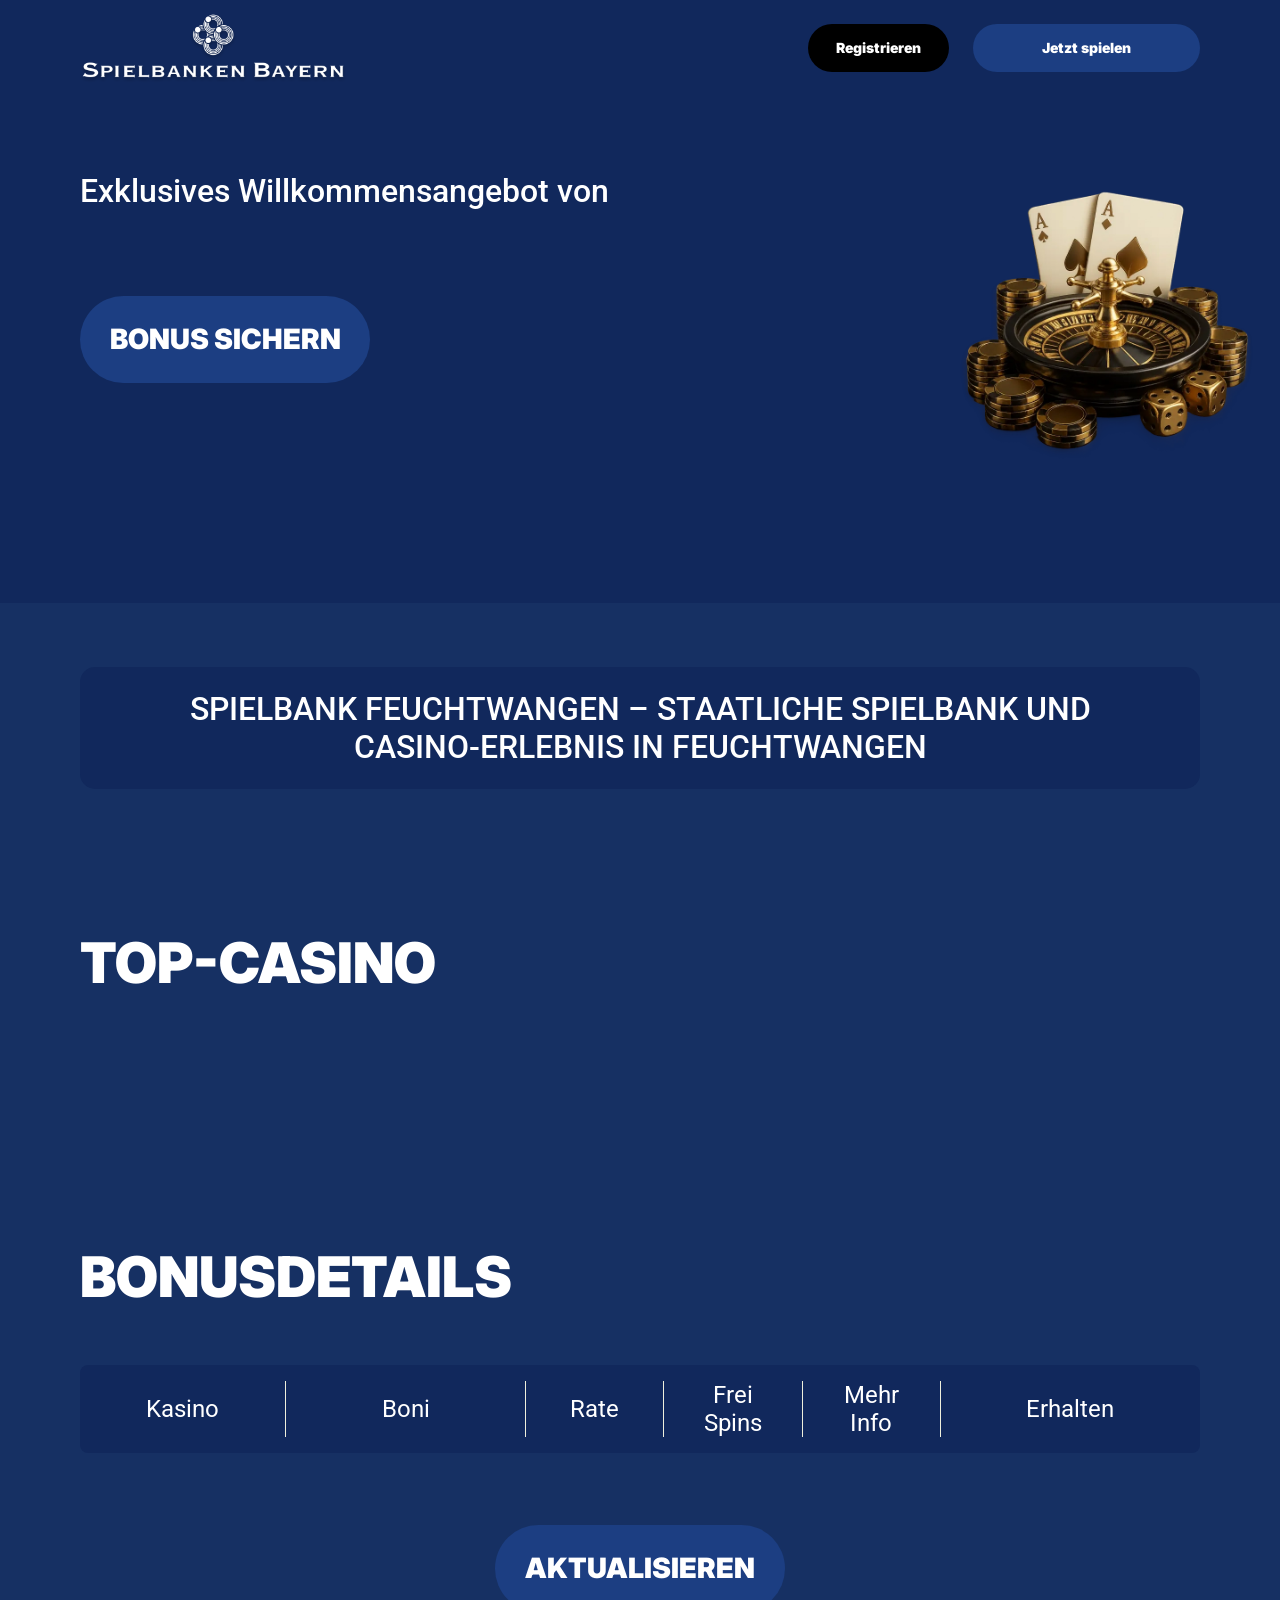
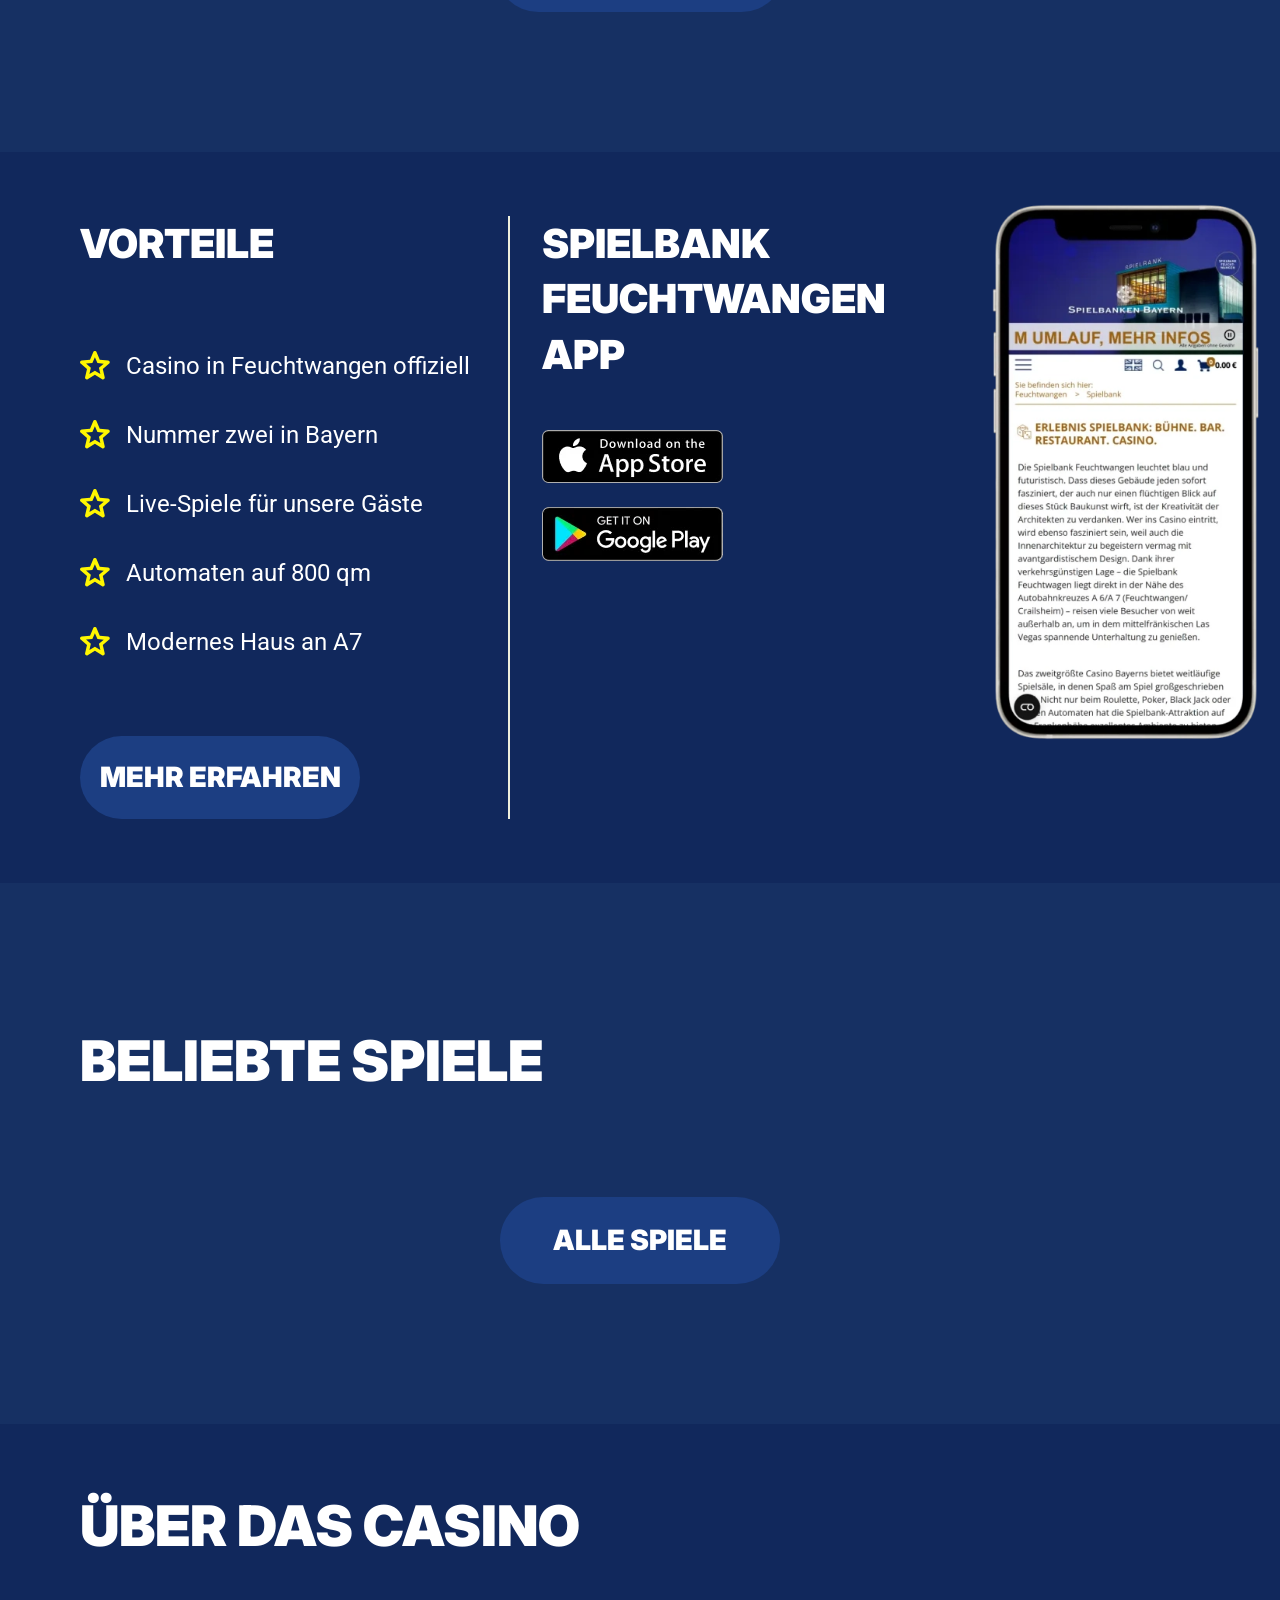
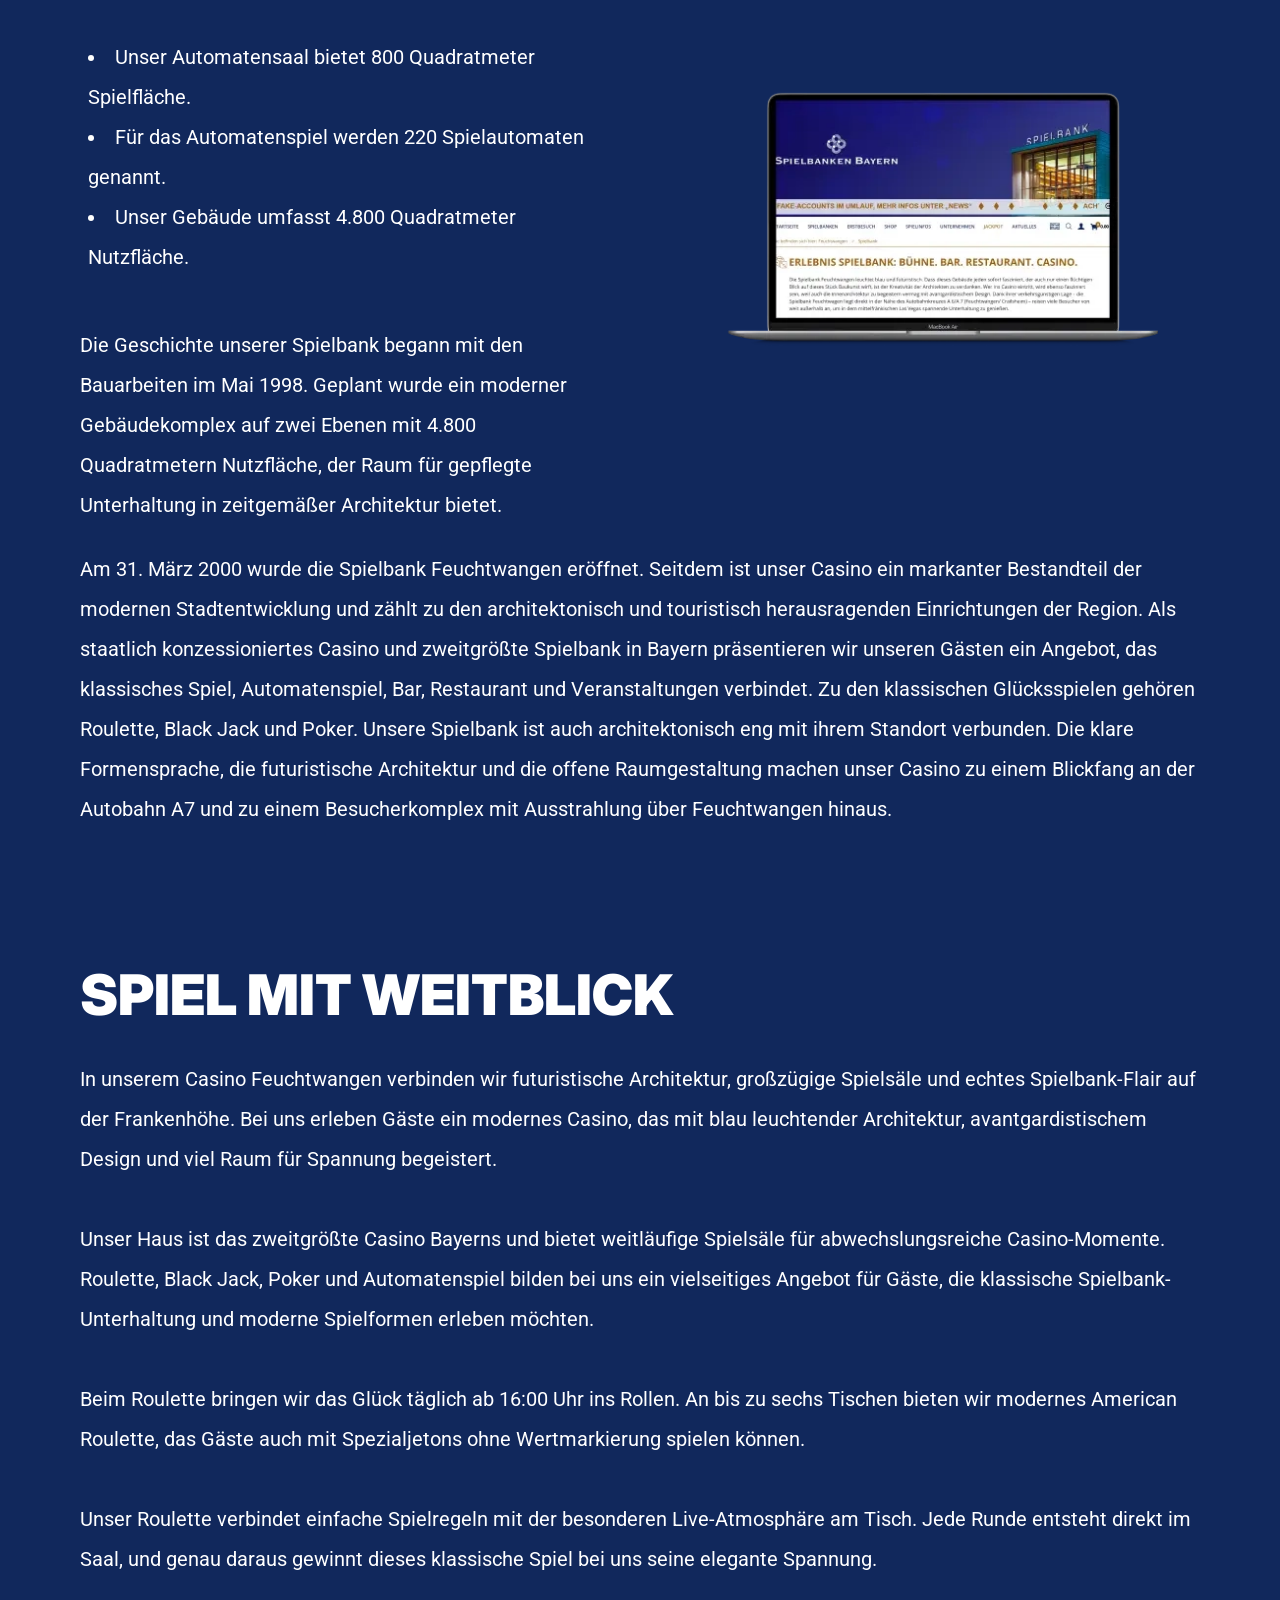
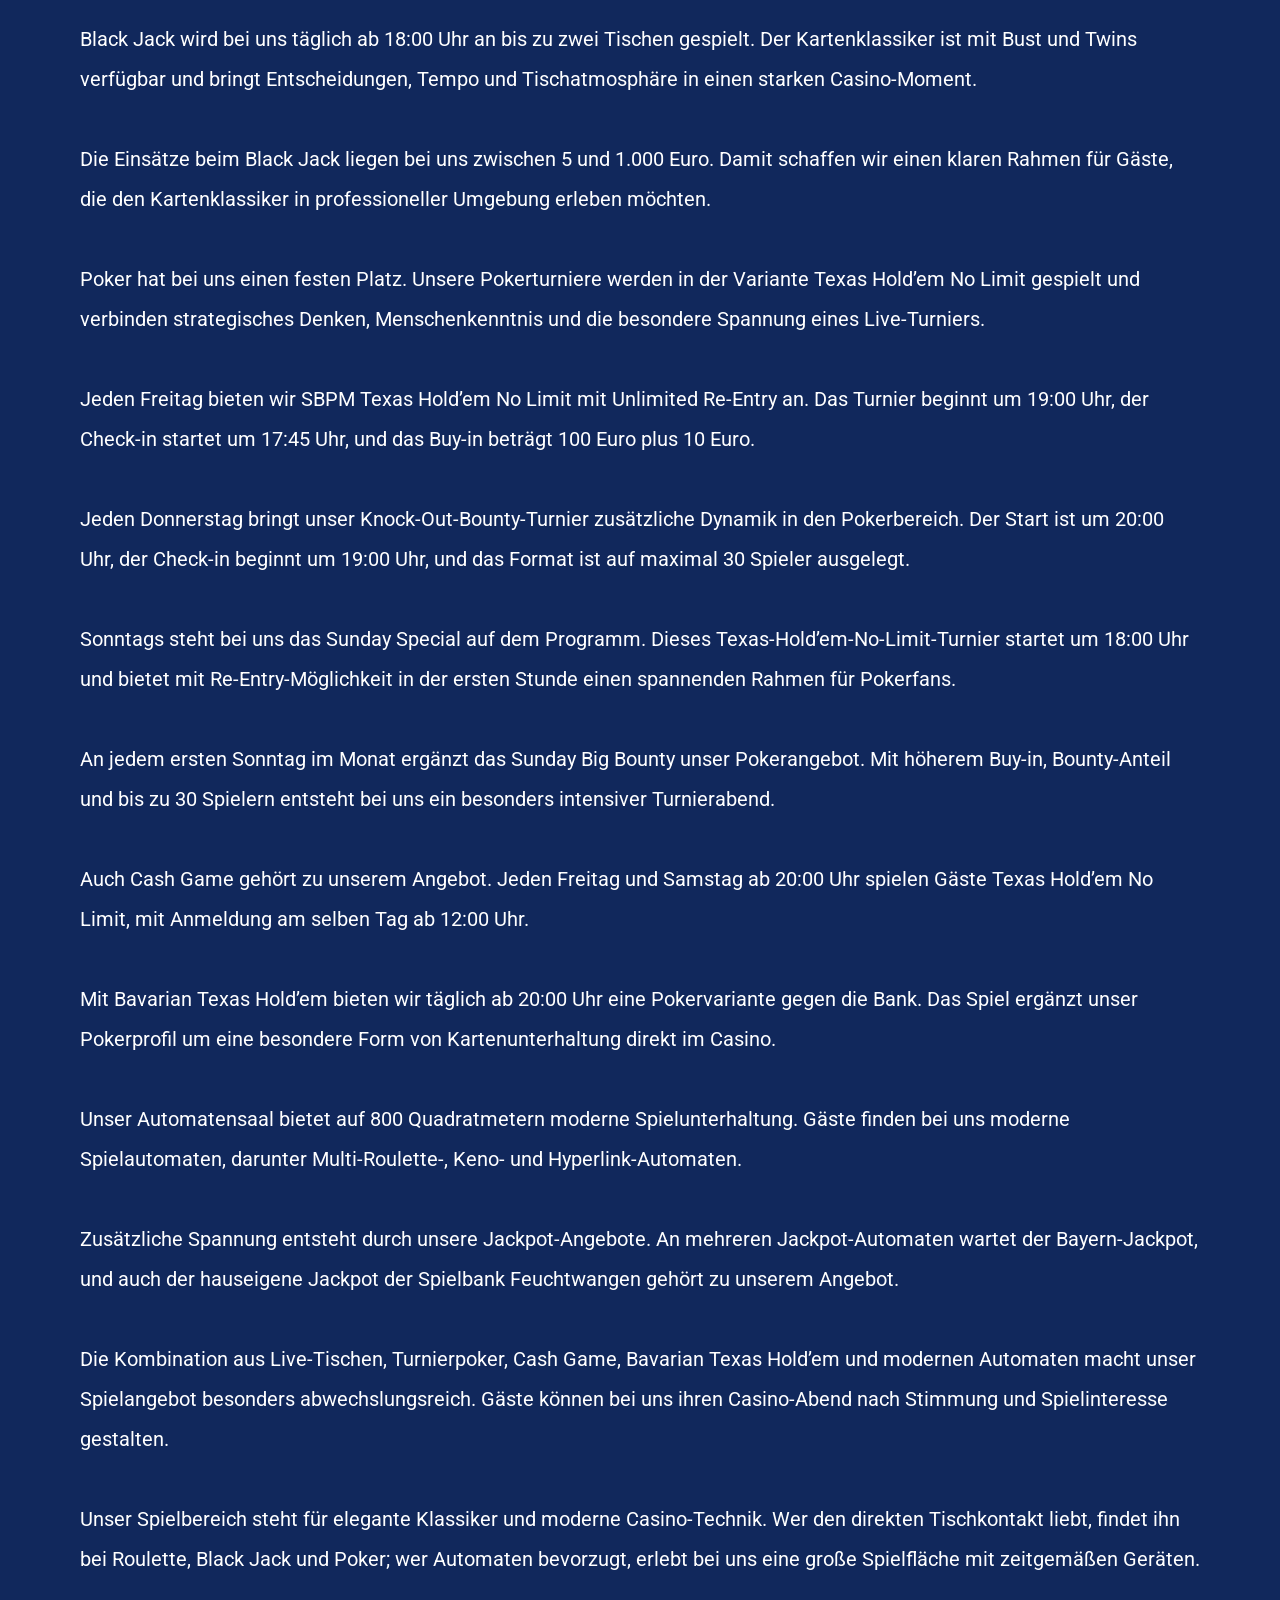
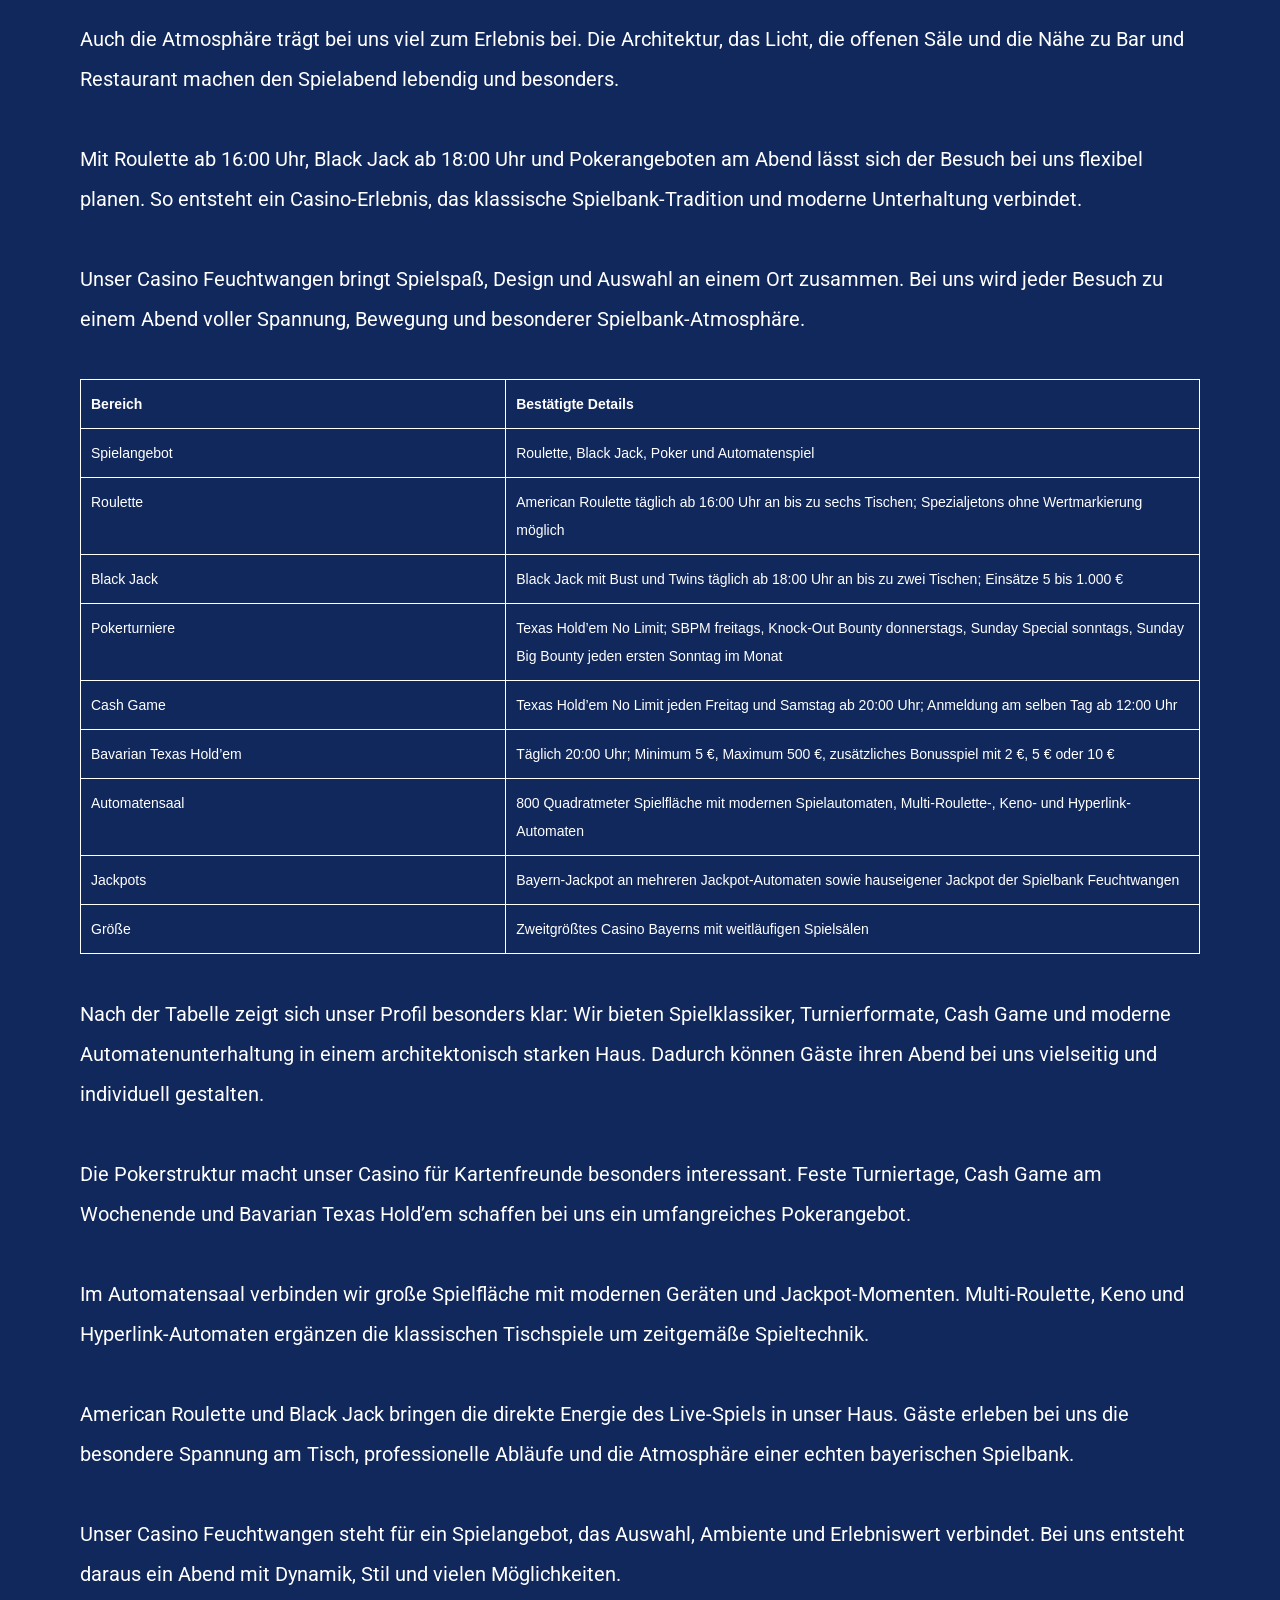
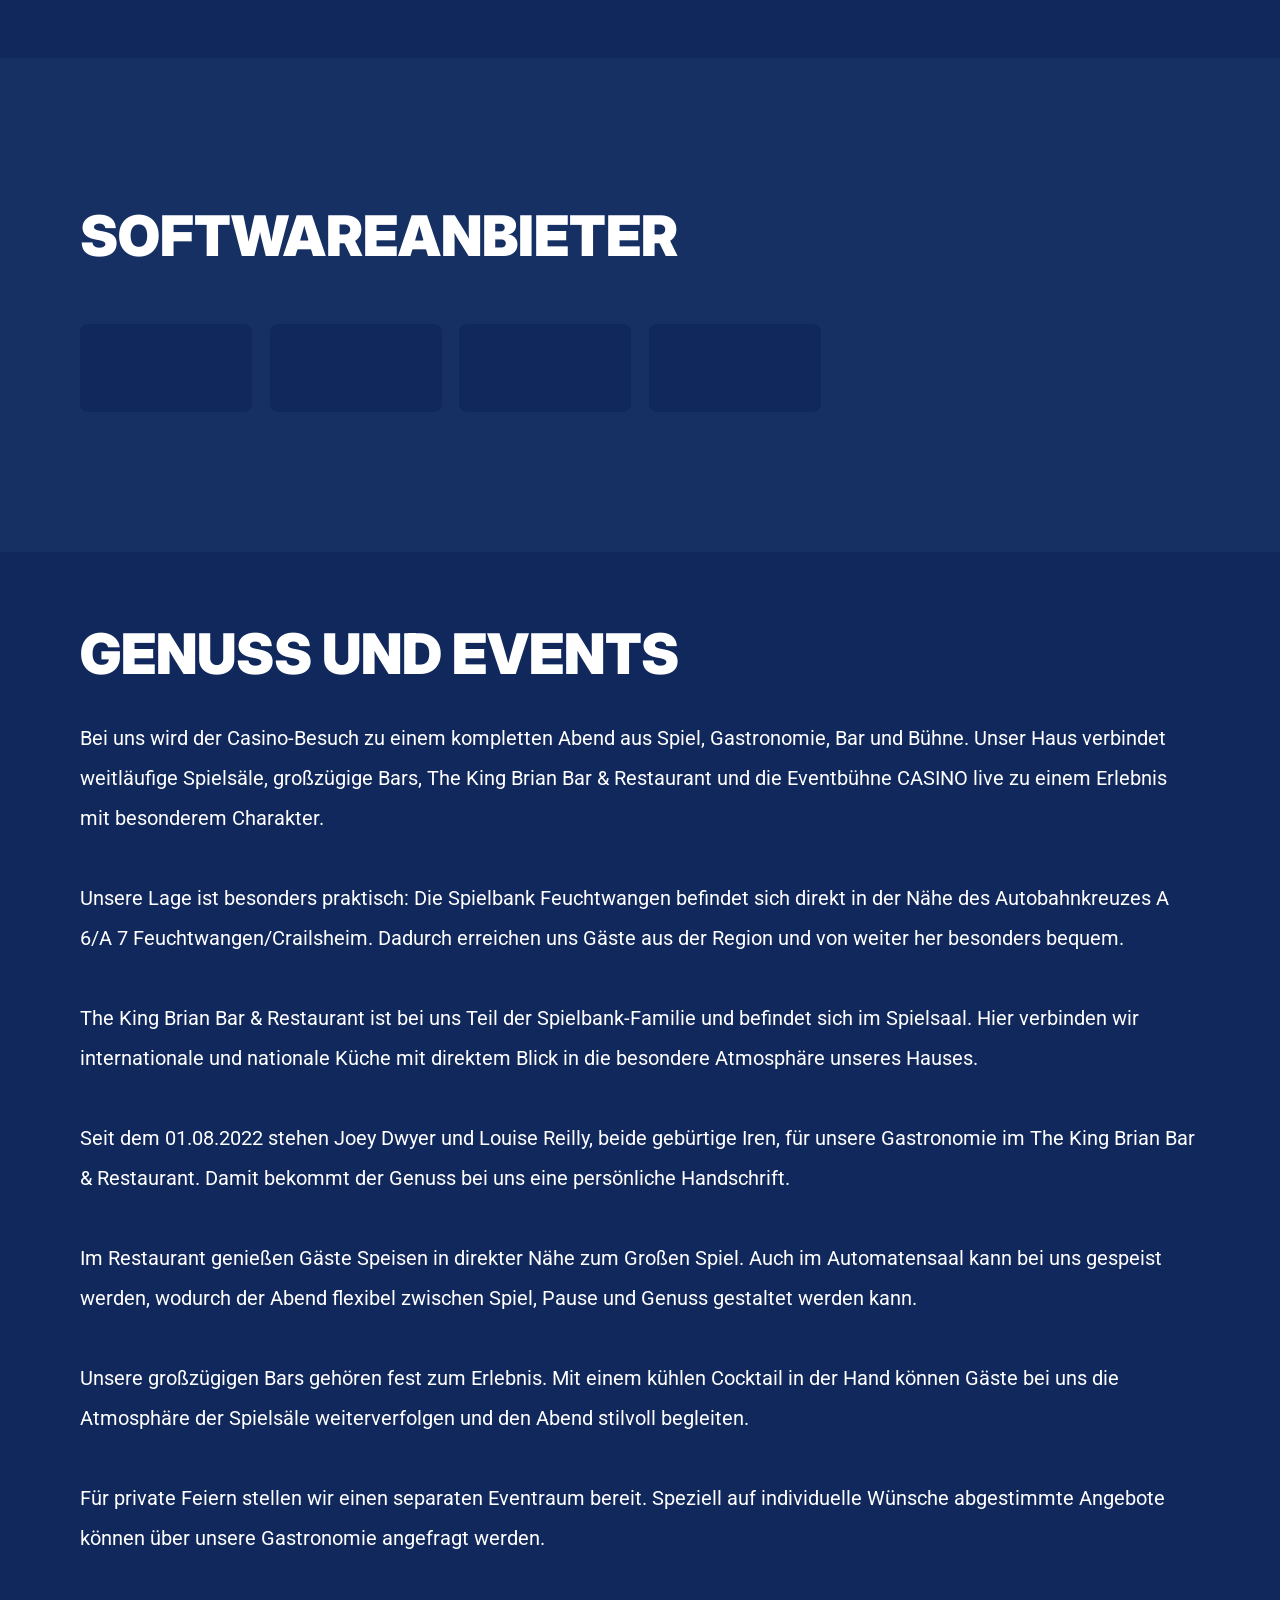
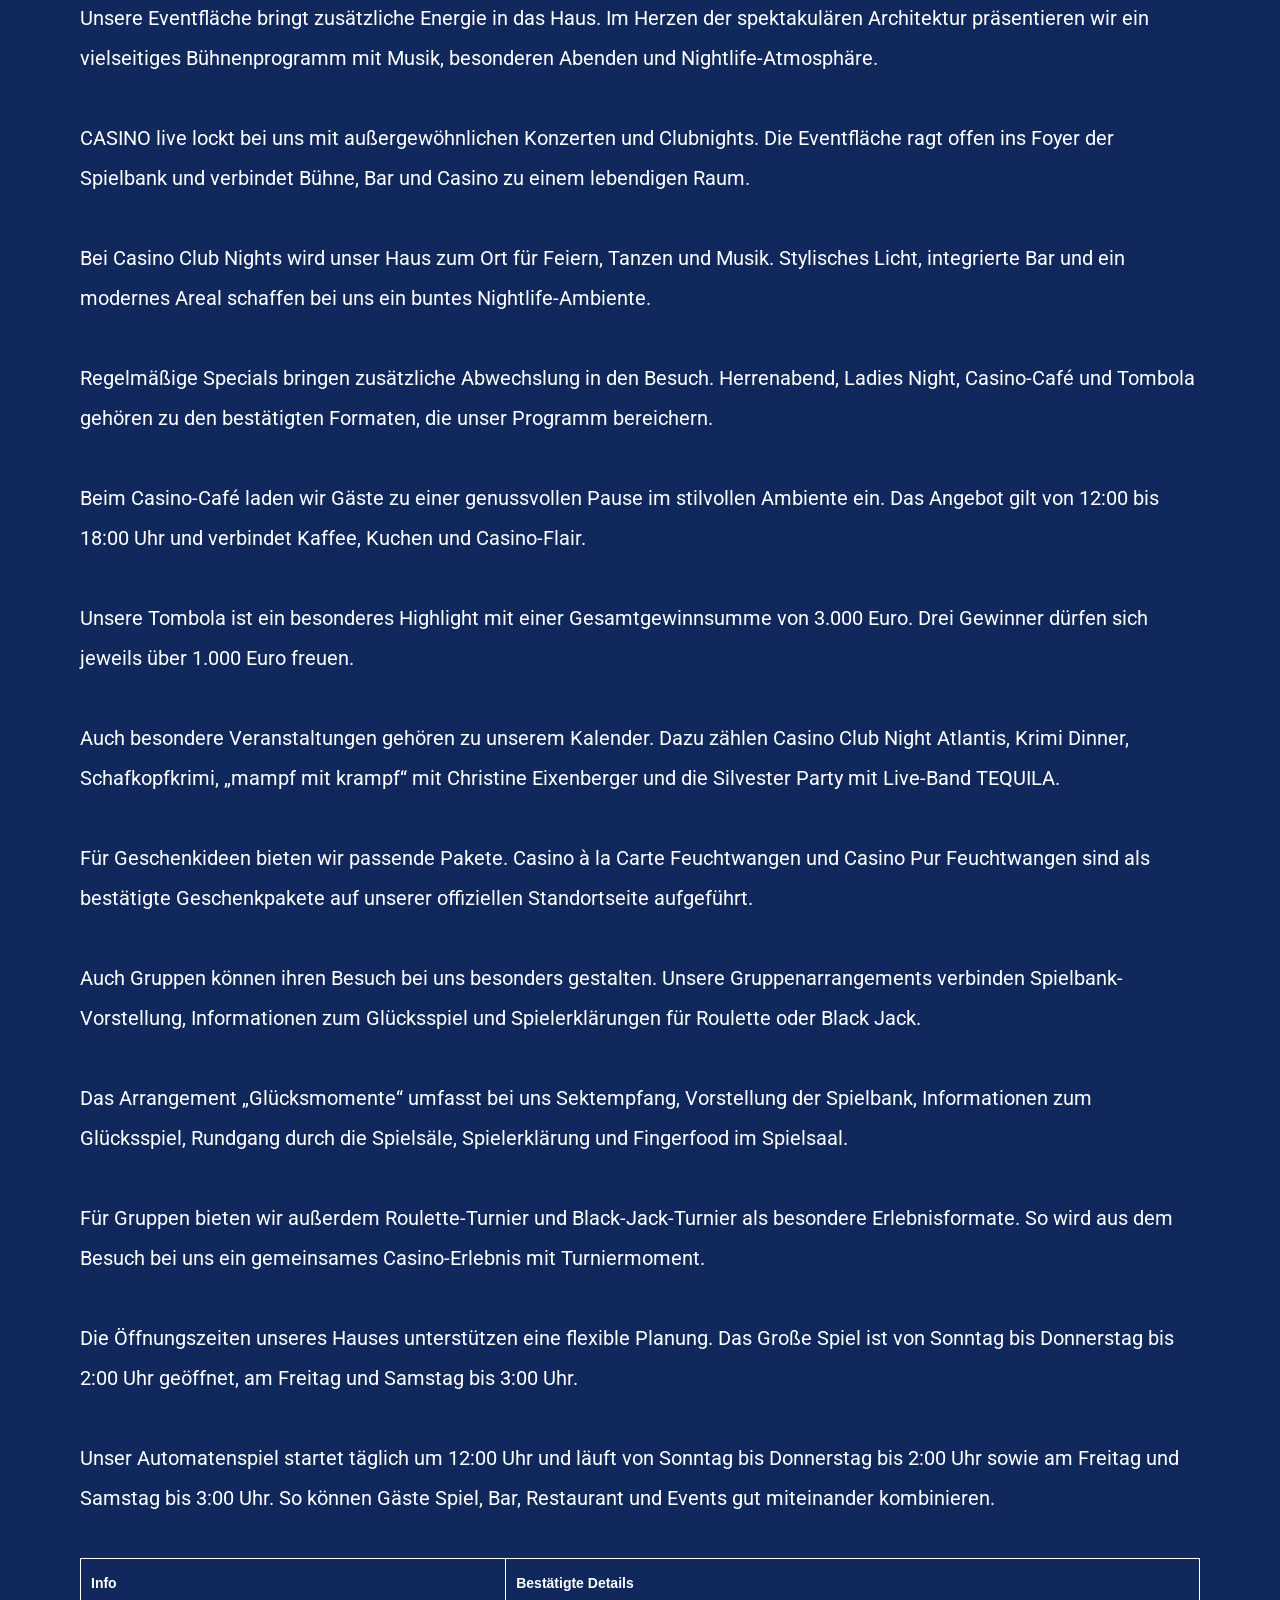
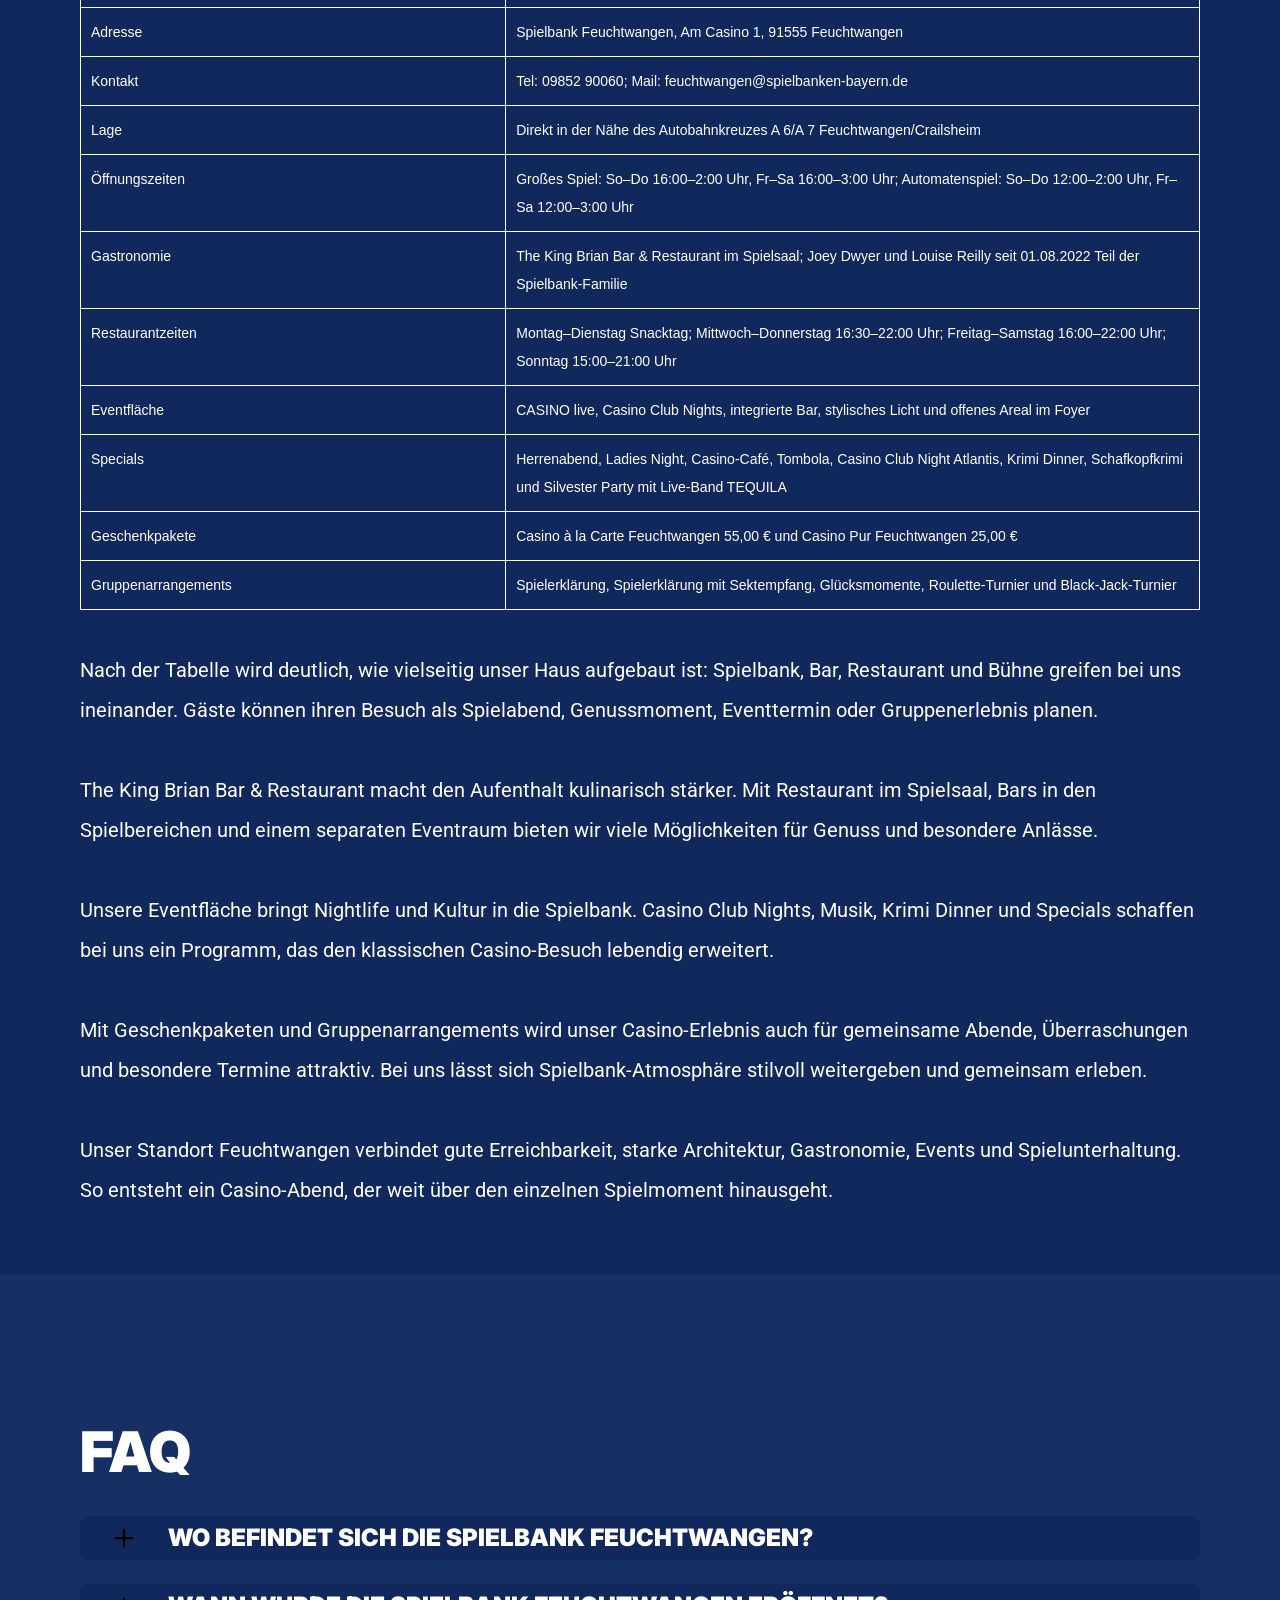
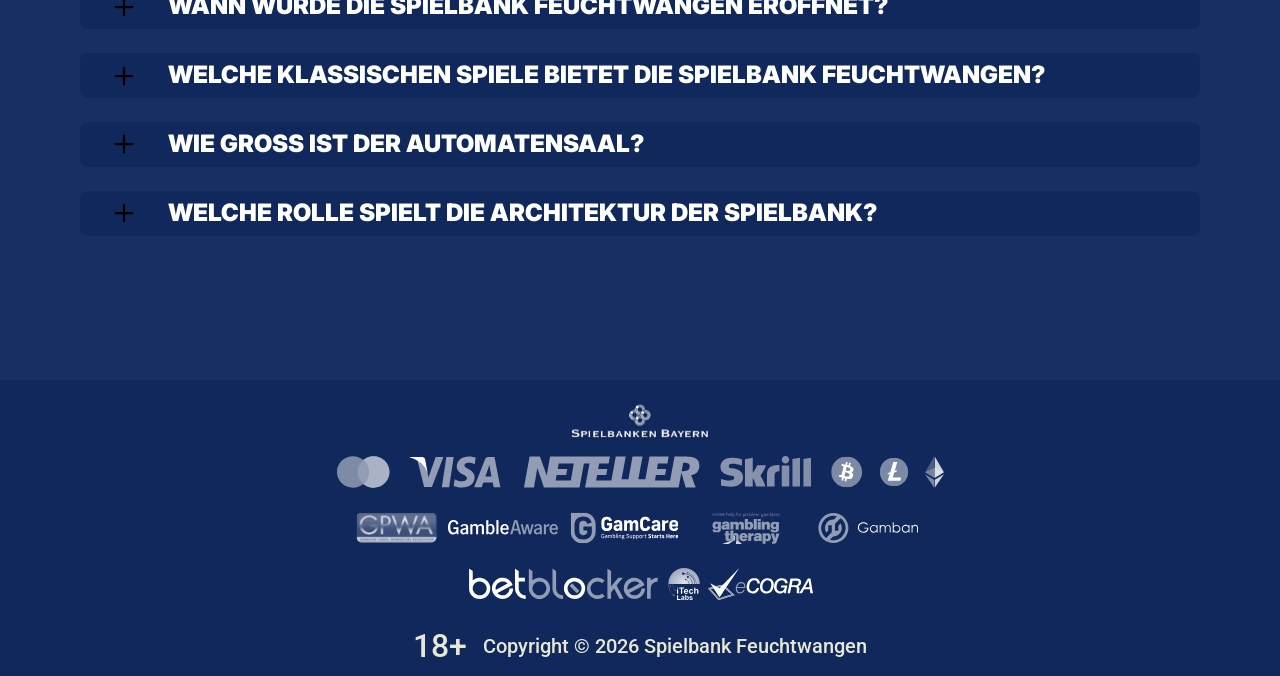
==== commit fdf3116f: "Site update" ====
--- a/index.html
+++ b/index.html
@@ -203,7 +203,7 @@
                                             <p class="bonusHeaderText bonusDetailsWelcome">Boni</p>
                                         </div>
                                         <div class="bonusTableHead">
-                                            <p class="bonusHeaderText"></p>
+                                            <p class="bonusHeaderText">Rate</p>
                                         </div>
                                         <div class="bonusTableHead">
                                             <p class="bonusHeaderText bonusHeaderTextSpins">Frei Spins</p>
@@ -212,7 +212,7 @@
                                             <p class="bonusHeaderText">Mehr Info</p>
                                         </div>
                                         <div class="bonusTableHead">
-                                            <p class="bonusHeaderText bonusClaimBonus"></p>
+                                            <p class="bonusHeaderText bonusClaimBonus">Erhalten</p>
                                         </div>
                                     </div>
                                 </div><!-- Bonus rows will be dynamically inserted here -->
@@ -236,31 +236,31 @@
                                     <svg class="advantagesStar" width="30" height="29">
                                         <use href="#star-icon"></use>
                                     </svg>
-                                    <p class="advantagesText">Staatlich konzessioniertes Casino in Feuchtwangen</p>
+                                    <p class="advantagesText">Casino in Feuchtwangen offiziell</p>
                                 </li>
                                 <li class="advantagesItem">
                                     <svg class="advantagesStar" width="30" height="29">
                                         <use href="#star-icon"></use>
                                     </svg>
-                                    <p class="advantagesText">Zweitgrößte Spielbank in ganz Bayern</p>
+                                    <p class="advantagesText">Nummer zwei in Bayern</p>
                                 </li>
                                 <li class="advantagesItem">
                                     <svg class="advantagesStar" width="30" height="29">
                                         <use href="#star-icon"></use>
                                     </svg>
-                                    <p class="advantagesText">Klassische Spiele für unsere Gäste</p>
+                                    <p class="advantagesText">Live-Spiele für unsere Gäste</p>
                                 </li>
                                 <li class="advantagesItem">
                                     <svg class="advantagesStar" width="30" height="29">
                                         <use href="#star-icon"></use>
                                     </svg>
-                                    <p class="advantagesText">Automatenspiel auf 800 Quadratmetern Spielfläche</p>
+                                    <p class="advantagesText">Automaten auf 800 qm</p>
                                 </li>
                                 <li class="advantagesItem">
                                     <svg class="advantagesStar" width="30" height="29">
                                         <use href="#star-icon"></use>
                                     </svg>
-                                    <p class="advantagesText">Moderne Architektur direkt an der A7</p>
+                                    <p class="advantagesText">Modernes Haus an A7</p>
                                 </li>
                                 <li class="providersGroup"></li>
                             </ul><a class="advantagesLink" id="advantagesLink" target="_blank" href="/" aria-label="Mehr erfahren"><span
